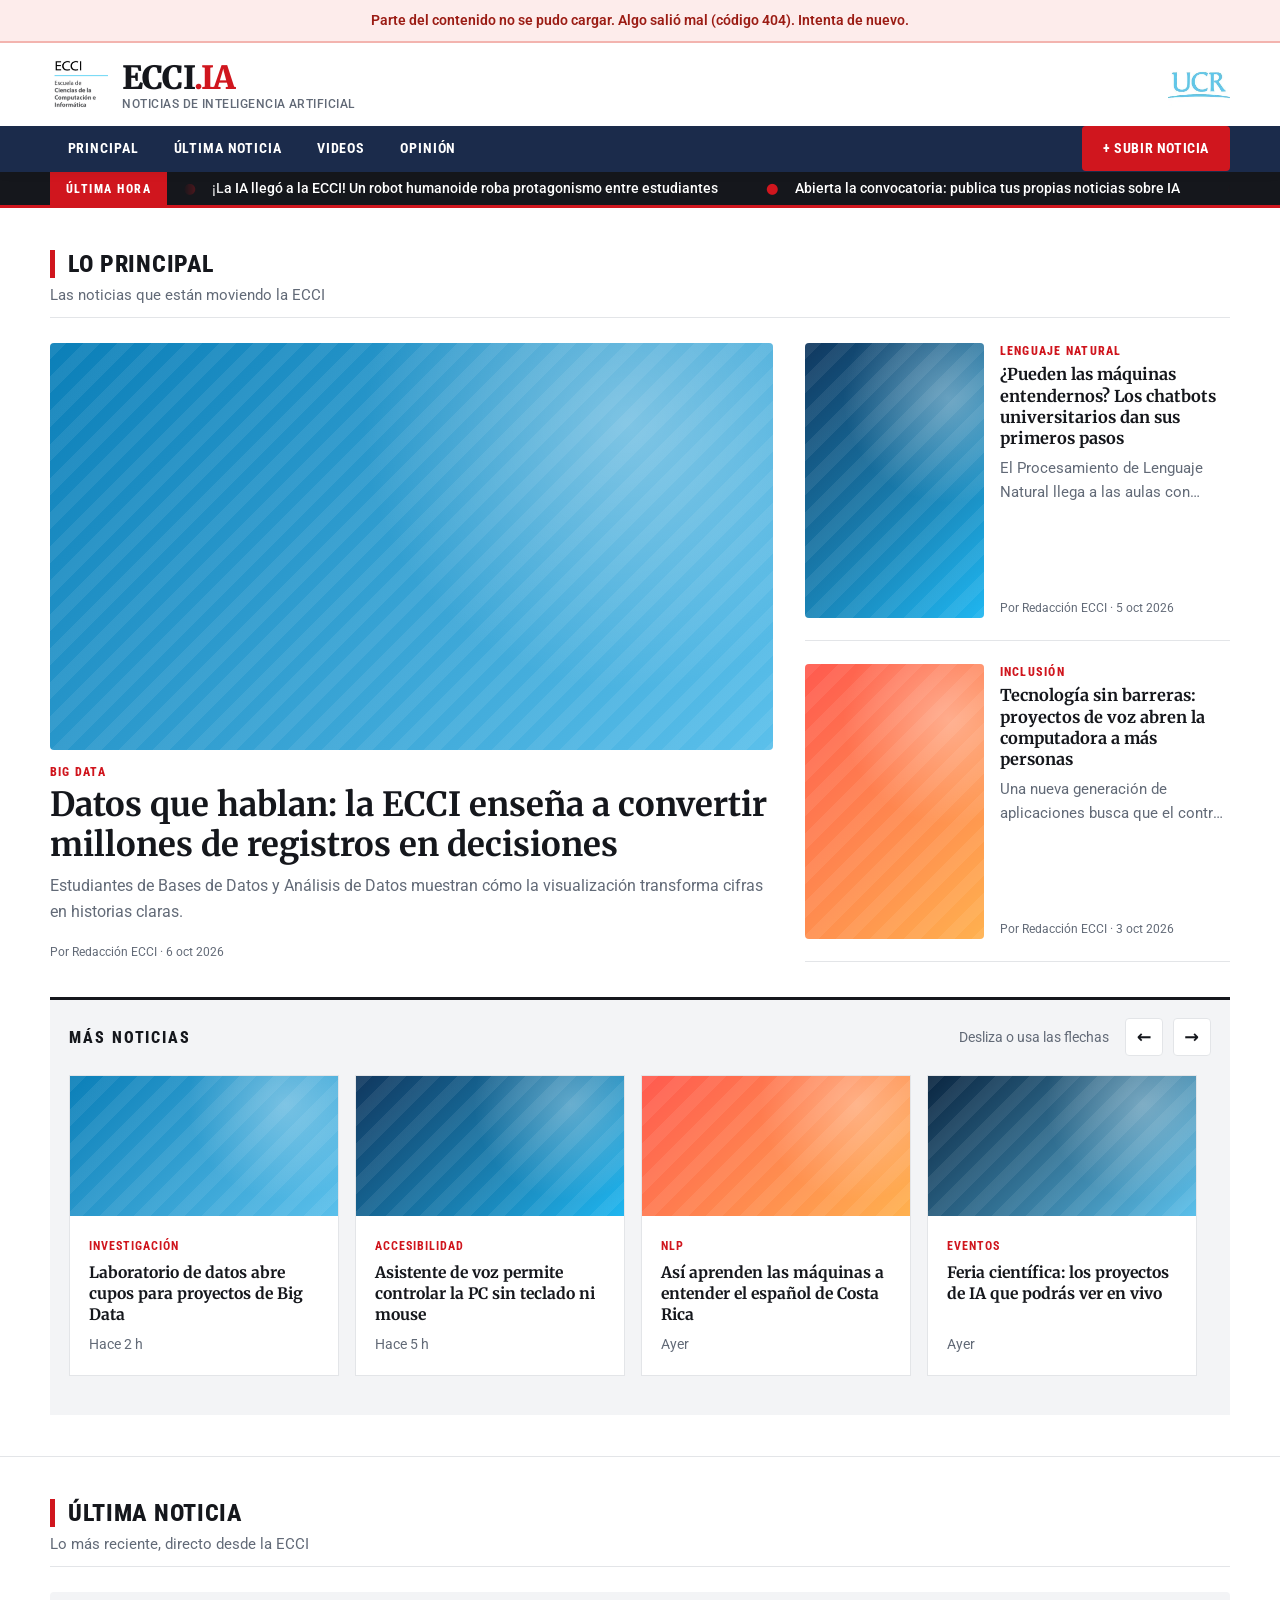
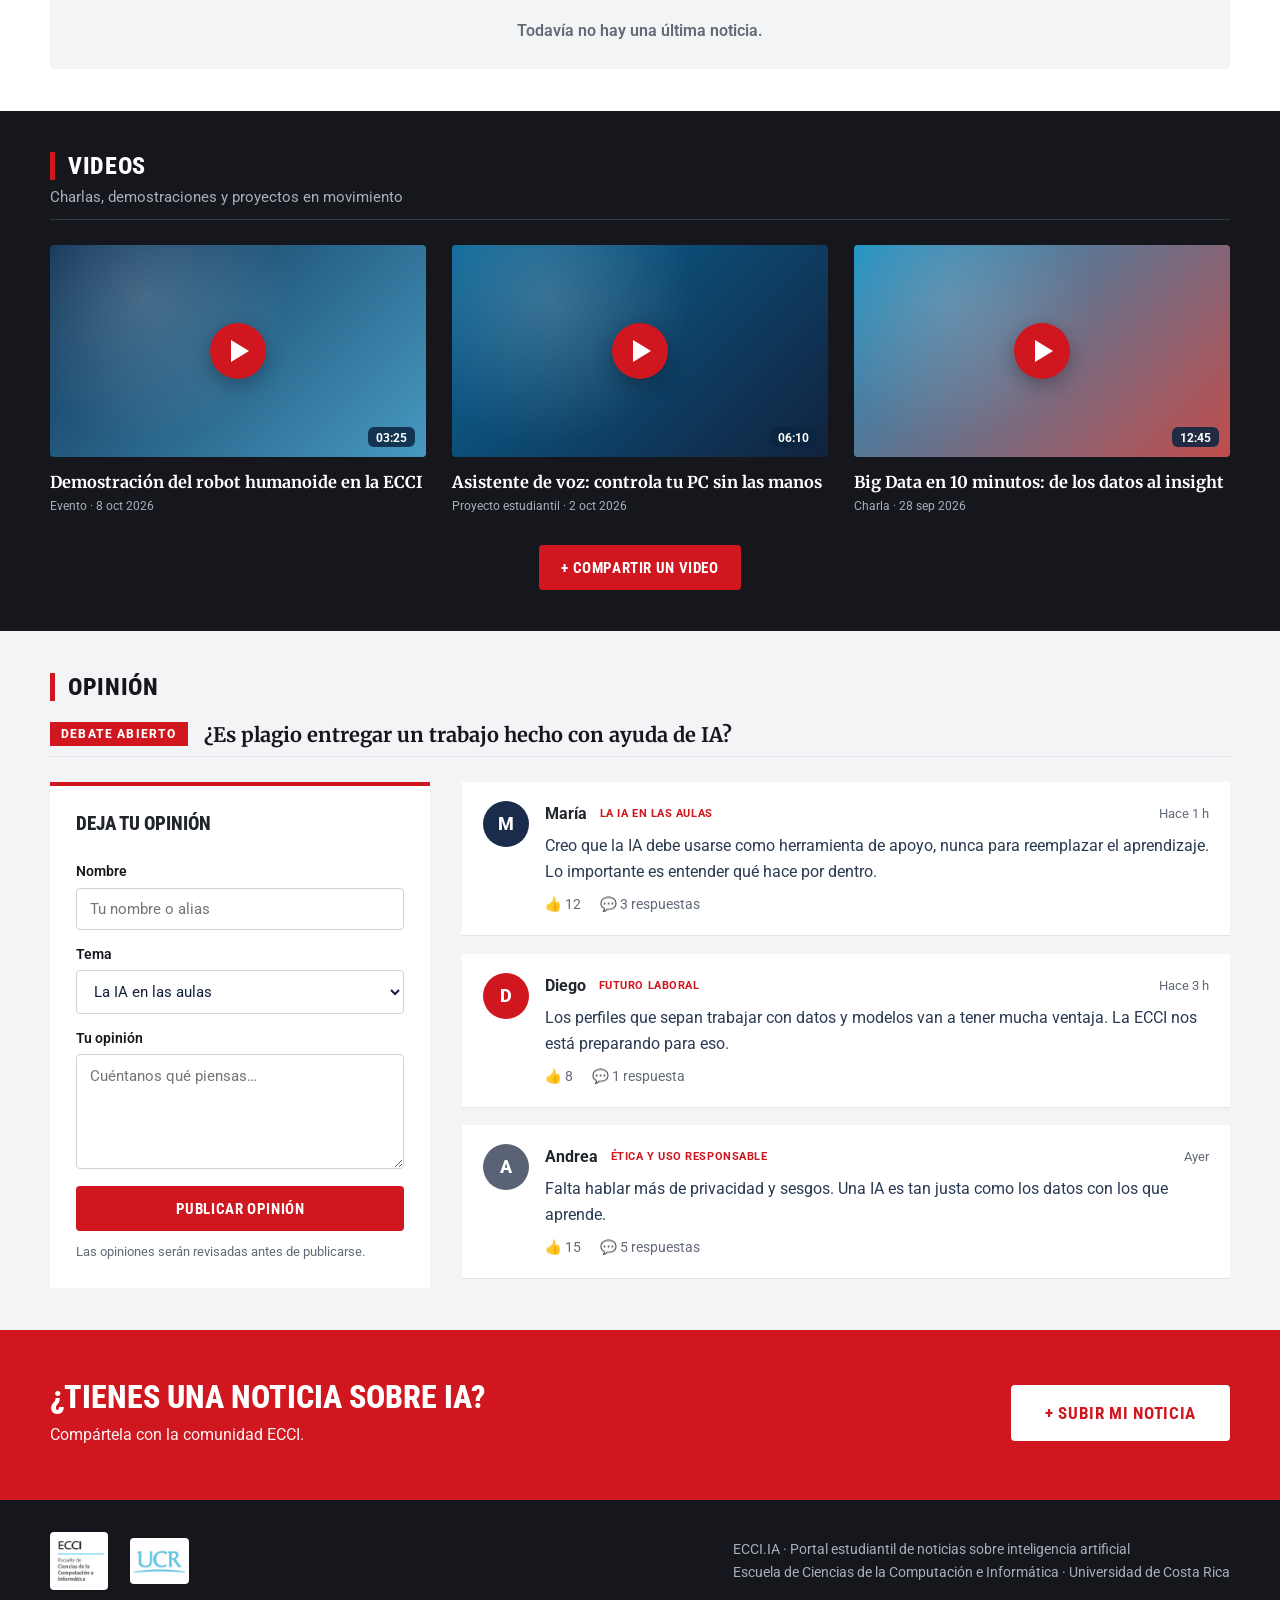
==== index.html @ 91861bcd "Primera versión del portal ECCI.IA" ====
<!DOCTYPE html>
<html lang="es">
<head>
  <meta charset="UTF-8">
  <meta name="viewport" content="width=device-width, initial-scale=1">
  <title>ECCI Noticias IA | Portal de inteligencia artificial de la ECCI</title>
  <meta name="description" content="Portal de noticias sobre inteligencia artificial de la Escuela de Ciencias de la Computación e Informática (ECCI), UCR.">
  <link rel="stylesheet" href="styles.css">
  <link rel="stylesheet" href="extra.css">
  <link rel="stylesheet" href="animaciones.css">
  <link rel="stylesheet" href="tema-diario.css">
</head>
<body>

  <header class="site-header">
    <div class="contenedor header-fila">
      <a class="marca" href="#inicio" aria-label="ECCI Noticias IA, inicio">
        <img src="imagenes/logo-ecci.jpg" alt="Logo ECCI, Escuela de Ciencias de la Computación e Informática" class="logo logo-ecci">
        <span class="marca-texto">
          <strong>ECCI<span>.IA</span></strong>
          <small>Noticias de inteligencia artificial</small>
        </span>
      </a>

      <nav class="nav" aria-label="Secciones">
        <a href="#principal">Principal</a>
        <a href="#ultima">Última noticia</a>
        <a href="#videos">Videos</a>
        <a href="#opinion">Opinión</a>
        <a href="#subir" class="btn btn-nav">+ Subir noticia</a>
      </nav>

      <img src="imagenes/logo-ucr.png" alt="Logo Universidad de Costa Rica" class="logo logo-ucr">
    </div>
  </header>

  <section class="headline" id="inicio" aria-label="Titulares destacados">
    <div class="contenedor headline-fila">
      
      <div class="cinta" aria-live="off">
        <div class="cinta-pista">
          <span>¡La IA llegó a la ECCI! Un robot humanoide roba protagonismo entre estudiantes</span>
          <span>Abierta la convocatoria: publica tus propias noticias sobre IA</span>
          <span>Nuevo ciclo de charlas sobre Big Data y Procesamiento de Lenguaje Natural</span>
          <span>Estudiantes de la ECCI presentan proyectos de voz y accesibilidad</span>
          <span aria-hidden="true">¡La IA llegó a la ECCI! Un robot humanoide roba protagonismo entre estudiantes</span>
          <span aria-hidden="true">Abierta la convocatoria: publica tus propias noticias sobre IA</span>
          <span aria-hidden="true">Nuevo ciclo de charlas sobre Big Data y Procesamiento de Lenguaje Natural</span>
          <span aria-hidden="true">Estudiantes de la ECCI presentan proyectos de voz y accesibilidad</span>
        </div>
      </div>
    </div>
  </section>

  <main>

    <!-- ========== PRINCIPAL ========== -->
    <section class="seccion" id="principal">
      <div class="contenedor">
        <div class="seccion-titulo">
          <h2>Lo principal</h2>
          <p>Las noticias que están moviendo la ECCI</p>
        </div>

        <!-- Franja con scroll horizontal: más noticias -->
        <div class="mas-noticias">
          <div class="mas-noticias-cabecera">
            <h3>Más noticias</h3>
            <div class="mas-noticias-controles">
              <span class="pista-scroll">Desliza o usa las flechas</span>
              <button type="button" class="flecha" data-dir="-1" aria-label="Noticias anteriores">←</button>
              <button type="button" class="flecha" data-dir="1" aria-label="Noticias siguientes">→</button>
            </div>
          </div>
          <div class="scroll-noticias" tabindex="0" aria-label="Más noticias, desplazamiento horizontal">
            <a class="mini" href="#principal">
              <span class="mini-img" aria-hidden="true"></span>
              <span class="mini-cat">Investigación</span>
              <strong>Laboratorio de datos abre cupos para proyectos de Big Data</strong>
              <small>Hace 2 h</small>
            </a>
            <a class="mini" href="#principal">
              <span class="mini-img" aria-hidden="true"></span>
              <span class="mini-cat">Accesibilidad</span>
              <strong>Asistente de voz permite controlar la PC sin teclado ni mouse</strong>
              <small>Hace 5 h</small>
            </a>
            <a class="mini" href="#principal">
              <span class="mini-img" aria-hidden="true"></span>
              <span class="mini-cat">NLP</span>
              <strong>Así aprenden las máquinas a entender el español de Costa Rica</strong>
              <small>Ayer</small>
            </a>
            <a class="mini" href="#principal">
              <span class="mini-img" aria-hidden="true"></span>
              <span class="mini-cat">Eventos</span>
              <strong>Feria científica: los proyectos de IA que podrás ver en vivo</strong>
              <small>Ayer</small>
            </a>
            <a class="mini" href="#principal">
              <span class="mini-img" aria-hidden="true"></span>
              <span class="mini-cat">Bases de datos</span>
              <strong>Del Excel a la nube: cómo ordenar la información de una institución</strong>
              <small>Hace 2 días</small>
            </a>
            <a class="mini" href="#principal">
              <span class="mini-img" aria-hidden="true"></span>
              <span class="mini-cat">Modelos locales</span>
              <strong>Montan un servidor de modelos de lenguaje propio en la escuela</strong>
              <small>Hace 3 días</small>
            </a>
            <a class="mini" href="#principal">
              <span class="mini-img" aria-hidden="true"></span>
              <span class="mini-cat">Comunidad</span>
              <strong>Convocatoria abierta para escribir en el portal ECCI.IA</strong>
              <small>Hace 4 días</small>
            </a>
          </div>
        </div>

        <!-- 3 noticias principales -->
        <div class="grid-3">
          <article class="tarjeta">
            <div class="tarjeta-img img-a" role="img" aria-label="Ilustración de la noticia"></div>
            <div class="tarjeta-cuerpo">
              <span class="etiqueta">Big Data</span>
              <h3><a href="#principal">Datos que hablan: la ECCI enseña a convertir millones de registros en decisiones</a></h3>
              <p>Estudiantes de Bases de Datos y Análisis de Datos muestran cómo la visualización transforma cifras en historias claras.</p>
              <div class="meta">Por Redacción ECCI · 6 oct 2026</div>
            </div>
          </article>

          <article class="tarjeta">
            <div class="tarjeta-img img-b" role="img" aria-label="Ilustración de la noticia"></div>
            <div class="tarjeta-cuerpo">
              <span class="etiqueta">Lenguaje natural</span>
              <h3><a href="#principal">¿Pueden las máquinas entendernos? Los chatbots universitarios dan sus primeros pasos</a></h3>
              <p>El Procesamiento de Lenguaje Natural llega a las aulas con prácticas reales y modelos que corren en equipos locales.</p>
              <div class="meta">Por Redacción ECCI · 5 oct 2026</div>
            </div>
          </article>

          <article class="tarjeta">
            <div class="tarjeta-img img-c" role="img" aria-label="Ilustración de la noticia"></div>
            <div class="tarjeta-cuerpo">
              <span class="etiqueta">Inclusión</span>
              <h3><a href="#principal">Tecnología sin barreras: proyectos de voz abren la computadora a más personas</a></h3>
              <p>Una nueva generación de aplicaciones busca que el control de un computador sea posible para personas con discapacidad motora.</p>
              <div class="meta">Por Redacción ECCI · 3 oct 2026</div>
            </div>
          </article>
        </div>
      </div>
    </section>

    <!-- ========== ÚLTIMA NOTICIA ========== -->
    <section class="seccion seccion-oscura" id="ultima">
      <div class="contenedor">
        <div class="seccion-titulo claro">
          <h2>Última noticia</h2>
          <p>Lo más reciente, directo desde la ECCI</p>
        </div>

        <article class="ultima">
          <figure class="ultima-foto">
            <img src="imagenes/robot-ia.jpg" alt="Estudiantes de la ECCI rodean a un robot humanoide en el vestíbulo de la escuela">
            <figcaption>Estudiantes de la ECCI interactúan con un robot humanoide durante la actividad.</figcaption>
          </figure>

          <div class="ultima-texto">
           
            <h3>¡La IA llegó a la ECCI! Un robot, cientos de curiosos y el futuro de la computación en la UCR</h3>
            <p class="bajada">
              La Escuela de Ciencias de la Computación e Informática abrió sus puertas a la inteligencia artificial
              y la comunidad estudiantil respondió: pasillos llenos, celulares en alto y una pregunta en el aire,
              ¿cómo será trabajar junto a las máquinas?
            </p>
            <p>
              La ECCI abrió sus puertas a la inteligencia artificial con una actividad en la que estudiantes y docentes
              se acercaron a conocer de cerca un robot humanoide y las tecnologías que lo hacen posible. La iniciativa
              busca acercar la IA a toda la comunidad universitaria y fomentar el debate sobre su uso responsable.
            </p>
            <div class="meta meta-clara">Por Redacción ECCI · 8 oct 2026</div>
            <a href="#ultima" class="btn btn-claro">Leer noticia completa</a>
          </div>
        </article>
      </div>
    </section>

    <!-- ========== VIDEOS ========== -->
    <section class="seccion" id="videos">
      <div class="contenedor">
        <div class="seccion-titulo">
          <h2>Videos</h2>
          <p>Charlas, demostraciones y proyectos en movimiento</p>
        </div>

        <div class="grid-videos">
          <!-- Para usar un video real, reemplaza el <a class="video-marco"> por:
               <iframe src="https://www.youtube.com/embed/ID_DEL_VIDEO" title="Título" allowfullscreen></iframe> -->
          <article class="video">
            <a class="video-marco v-a" href="#videos" aria-label="Reproducir video: Demostración del robot en la ECCI">
              <span class="play" aria-hidden="true"></span>
              <span class="duracion">03:25</span>
            </a>
            <h3>Demostración del robot humanoide en la ECCI</h3>
            <p class="meta">Evento · 8 oct 2026</p>
          </article>

          <article class="video">
            <a class="video-marco v-b" href="#videos" aria-label="Reproducir video: Asistente de voz para control de PC">
              <span class="play" aria-hidden="true"></span>
              <span class="duracion">06:10</span>
            </a>
            <h3>Asistente de voz: controla tu PC sin las manos</h3>
            <p class="meta">Proyecto estudiantil · 2 oct 2026</p>
          </article>

          <article class="video">
            <a class="video-marco v-c" href="#videos" aria-label="Reproducir video: Introducción a Big Data">
              <span class="play" aria-hidden="true"></span>
              <span class="duracion">12:45</span>
            </a>
            <h3>Big Data en 10 minutos: de los datos al insight</h3>
            <p class="meta">Charla · 28 sep 2026</p>
          </article>
        </div>
      </div>
    </section>

    <!-- ========== OPINIÓN (FORO) ========== -->
    <section class="seccion seccion-suave" id="opinion">
      <div class="contenedor">
        <div class="seccion-titulo">
          <h2>Opinión</h2>
          <p class="debate">
            <span class="debate-etiqueta">Debate abierto</span>
            <span class="debate-tema" id="tema-debate" aria-live="off">¿La IA es aliada o amenaza para la universidad?</span>
            
          </p>
        </div>

        <div class="foro">
          <!-- Formulario para opinar (se conectará a la base de datos) -->
          <form class="foro-form" action="#" method="post">
            <h3>Deja tu opinión</h3>
            <label for="op-nombre">Nombre</label>
            <input id="op-nombre" name="nombre" type="text" placeholder="Tu nombre o alias" required>

            <label for="op-tema">Tema</label>
            <select id="op-tema" name="tema">
              <option>La IA en las aulas</option>
              <option>Ética y uso responsable</option>
              <option>Futuro laboral</option>
              <option>Otro tema</option>
            </select>

            <label for="op-texto">Tu opinión</label>
            <textarea id="op-texto" name="opinion" rows="5" placeholder="Cuéntanos qué piensas…" required></textarea>

            <button type="submit" class="btn btn-primario">Publicar opinión</button>
            <small class="aviso">Las opiniones serán revisadas antes de publicarse.</small>
          </form>

          <!-- Hilo de comentarios -->
          <div class="hilo">
            <article class="comentario">
              <div class="avatar">M</div>
              <div class="comentario-cuerpo">
                <header><strong>María</strong> <span class="tema">La IA en las aulas</span> <time>Hace 1 h</time></header>
                <p>Creo que la IA debe usarse como herramienta de apoyo, nunca para reemplazar el aprendizaje. Lo importante es entender qué hace por dentro.</p>
                <div class="acciones"><span>👍 12</span><span>💬 3 respuestas</span></div>
              </div>
            </article>

            <article class="comentario">
              <div class="avatar av2">D</div>
              <div class="comentario-cuerpo">
                <header><strong>Diego</strong> <span class="tema">Futuro laboral</span> <time>Hace 3 h</time></header>
                <p>Los perfiles que sepan trabajar con datos y modelos van a tener mucha ventaja. La ECCI nos está preparando para eso.</p>
                <div class="acciones"><span>👍 8</span><span>💬 1 respuesta</span></div>
              </div>
            </article>

            <article class="comentario">
              <div class="avatar av3">A</div>
              <div class="comentario-cuerpo">
                <header><strong>Andrea</strong> <span class="tema">Ética y uso responsable</span> <time>Ayer</time></header>
                <p>Falta hablar más de privacidad y sesgos. Una IA es tan justa como los datos con los que aprende.</p>
                <div class="acciones"><span>👍 15</span><span>💬 5 respuestas</span></div>
              </div>
            </article>
          </div>
        </div>
      </div>
    </section>

    <!-- ========== LLAMADO A SUBIR NOTICIAS ========== -->
    <section class="cta">
      <div class="contenedor cta-fila">
        <div>
          <h2>¿Tienes una noticia sobre IA?</h2>
          <p>Compártela con la comunidad ECCI.</p>
        </div>
        <a href="#subir" class="btn btn-claro btn-grande">+ Subir mi noticia</a>
      </div>
    </section>

  </main>

  <!-- ========== PIE ========== -->
  <footer class="site-footer">
    <div class="contenedor footer-fila">
      <div class="footer-logos">
        <img src="imagenes/logo-ecci.jpg" alt="Logo ECCI" class="logo logo-ecci">
        <img src="imagenes/logo-ucr.png" alt="Logo UCR" class="logo logo-ucr">
      </div>
      <p>ECCI.IA · Portal estudiantil de noticias sobre inteligencia artificial<br>
        Escuela de Ciencias de la Computación e Informática · Universidad de Costa Rica</p>
    </div>
  </footer>

  <!-- ========== VENTANA: SUBIR NOTICIA (solo CSS, usa :target) ========== -->
  <div class="modal" id="subir" role="dialog" aria-modal="true" aria-labelledby="subir-titulo">
    <a href="#principal" class="modal-fondo" aria-label="Cerrar"></a>
    <div class="modal-caja">
      <a href="#principal" class="modal-cerrar" aria-label="Cerrar ventana">×</a>
      <h2 id="subir-titulo">Sube tu noticia</h2>
      <p class="modal-intro">Tu noticia quedará <strong>pendiente de aprobación</strong>. Un moderador la revisará antes de publicarla en el portal.</p>

      <!-- Cuando conectes la base de datos, cambia action="#" por la ruta de tu servidor -->
      <form action="#" method="post" enctype="multipart/form-data">
        <div class="campo-2">
          <div>
            <label for="n-autor">Nombre del autor</label>
            <input id="n-autor" name="autor" type="text" required>
          </div>
          <div>
            <label for="n-correo">Correo institucional</label>
            <input id="n-correo" name="correo" type="email" placeholder="nombre@ucr.ac.cr" required>
          </div>
        </div>

        <label for="n-titulo">Título de la noticia</label>
        <input id="n-titulo" name="titulo" type="text" maxlength="120" required>

        <label for="n-cat">Categoría</label>
        <select id="n-cat" name="categoria">
          <option>Inteligencia artificial</option>
          <option>Big Data</option>
          <option>Bases de datos</option>
          <option>Procesamiento de lenguaje natural</option>
          <option>Eventos</option>
          <option>Proyectos estudiantiles</option>
        </select>

        <label for="n-resumen">Resumen (máx. 200 caracteres)</label>
        <textarea id="n-resumen" name="resumen" rows="2" maxlength="200" required></textarea>

        <label for="n-contenido">Contenido</label>
        <textarea id="n-contenido" name="contenido" rows="6" required></textarea>

        <label for="n-img">Imagen (opcional)</label>
        <input id="n-img" name="imagen" type="file" accept="image/*">

        <label class="check">
          <input type="checkbox" name="acepta" required>
          Confirmo que la información es veraz y acepto que sea revisada antes de su publicación.
        </label>

        <div class="modal-botones">
          <a href="#principal" class="btn btn-fantasma">Cancelar</a>
          <button type="submit" class="btn btn-primario">Enviar para revisión</button>
        </div>
      </form>
    </div>
  </div>


  <!-- ========== JavaScript mínimo: flechas del scroll y tema de debate aleatorio ========== -->
  <script>
  (function () {
    "use strict";

    /* ---- 1) Flechas de "Más noticias" ---- */
    var pista = document.querySelector(".scroll-noticias");
    var flechas = document.querySelectorAll(".flecha");
    if (pista && flechas.length) {
      flechas.forEach(function (btn) {
        btn.addEventListener("click", function () {
          var dir = Number(btn.getAttribute("data-dir"));
          var paso = pista.clientWidth * 0.8;
          pista.scrollBy({ left: dir * paso, behavior: "smooth" });
        });
      });
    }

    /* ---- 2) Nota de debate que cambia sola (como las notas de Instagram) ---- */
    var temas = [
      "¿La IA es aliada o amenaza para la universidad?",
      "¿Deberían los estudiantes poder usar IA en los exámenes?",
      "¿Quién es responsable cuando una IA se equivoca?",
      "¿Puede una IA reemplazar a un profesor?",
      "¿Es plagio entregar un trabajo hecho con ayuda de IA?",
      "¿Deberían enseñarse herramientas de IA desde el primer año de la carrera?",
      "¿Qué trabajos de la computación cambiarán más por la IA?",
      "¿Podemos confiar en los datos con los que se entrenan las IA?",
      "¿Puede la IA hacer la educación más inclusiva para personas con discapacidad?",
      "¿Debería la universidad tener sus propios modelos de IA en lugar de depender de empresas?",
      "¿Cómo evitamos los sesgos en los sistemas de IA?",
      "¿Es seguro compartir datos personales con los chatbots?"
    ];

    var INTERVALO = 7000;      /* milisegundos que se muestra cada tema */
    var DURACION_FADE = 500;   /* debe coincidir con la transición del CSS */
    var CLAVE = "eccia_ultimo_tema";

    var elTema = document.getElementById("tema-debate");
    if (!elTema) { return; }
    var zona = elTema.closest(".debate") || elTema;
    var pausado = false;

    function leerUltimo() {
      try { return localStorage.getItem(CLAVE); } catch (e) { return null; }
    }
    function guardarUltimo(t) {
      try { localStorage.setItem(CLAVE, t); } catch (e) { /* sin almacenamiento: no pasa nada */ }
    }

    /* Elige un tema al azar que no sea el actual ni el último que se vio */
    function elegir() {
      var actual = elTema.textContent.trim();
      var ultimo = leerUltimo();
      var candidatos = temas.filter(function (t) { return t !== actual && t !== ultimo; });
      if (!candidatos.length) { candidatos = temas.slice(); }
      return candidatos[Math.floor(Math.random() * candidatos.length)];
    }

    function poner(t) {
      elTema.textContent = t;
      guardarUltimo(t);
    }

    /* Se desvanece, cambia el texto y vuelve a aparecer */
    function rotar() {
      if (pausado || document.hidden) { return; }
      elTema.classList.add("saliendo");
      setTimeout(function () {
        poner(elegir());
        elTema.classList.remove("saliendo");
      }, DURACION_FADE);
    }

    poner(elegir());                                   /* tema inicial al cargar */
    setInterval(rotar, INTERVALO);

    /* Pausa mientras el usuario lee o tiene el mouse encima */
    zona.addEventListener("mouseenter", function () { pausado = true; });
    zona.addEventListener("mouseleave", function () { pausado = false; });
  })();
  </script>
  <script src="app.js" defer></script>
  <script src="animaciones.js" defer></script>
</body>
</html>
---- styles.css ----
/* =========================================================
   ECCI.IA · Portal de noticias de inteligencia artificial
   Paleta tomada de los logos ECCI / UCR
   ========================================================= */

:root {
  --azul-ucr: #5bc0eb;
  --azul-ecci: #1fb6f0;
  --azul-fuerte: #0b7fb8;
  --marino: #0a2540;
  --marino-2: #10375e;
  --tinta: #14213d;
  --gris: #5d6b7e;
  --gris-claro: #e6edf4;
  --fondo: #f5f9fc;
  --blanco: #ffffff;
  --acento: #62C7E9;

  --radio: 14px;
  --sombra: 0 6px 24px rgba(10, 37, 64, .10);
  --sombra-fuerte: 0 14px 40px rgba(10, 37, 64, .18);

  --fuente: "Segoe UI", system-ui, -apple-system, "Helvetica Neue", Arial, sans-serif;
  --fuente-titulo: Georgia, "Times New Roman", serif;
}

*, *::before, *::after { box-sizing: border-box; }

html { scroll-behavior: smooth; scroll-padding-top: 200px; }

body {
  margin: 0;
  font-family: var(--fuente);
  color: var(--tinta);
  background: var(--fondo);
  line-height: 1.6;
}

img { max-width: 100%; display: block; }
a { color: inherit; text-decoration: none; }
h1, h2, h3 { line-height: 3.2; margin: 0; }
p { margin: 0 0 1em; }

.contenedor {
  width: min(1180px, 100% - 2.5rem);
  margin-inline: auto;
}

/* ---------- Botones ---------- */
.btn {
  display: inline-flex;
  align-items: center;
  justify-content: center;
  gap: .4rem;
  padding: .7rem 1.3rem;
  border-radius: 999px;
  font: 700 .95rem var(--fuente);
  border: 2px solid transparent;
  cursor: pointer;
  transition: transform .15s ease, box-shadow .15s ease, background .15s ease;
}
.btn:hover { transform: translateY(-2px); box-shadow: var(--sombra); }
.btn:focus-visible { outline: 3px solid var(--azul-ecci); outline-offset: 3px; }

.btn-primario { background: var(--azul-fuerte); color: #fff; }
.btn-primario:hover { background: var(--marino-2); }
.btn-claro { background: #fff; color: var(--marino); }
.btn-fantasma { background: transparent; color: var(--gris); border-color: var(--gris-claro); }
.btn-nav { background: var(--acento); color: #fff; padding: .55rem 1.1rem; }
.btn-nav:hover { background: #0b7fb8; }
.btn-grande { padding: 1rem 2rem; font-size: 1.05rem; }

/* ---------- Encabezado ---------- */
.site-header {
  position: sticky;
  top: 0;
  z-index: 50;
  background: var(--blanco);
  border-bottom: 3px solid var(--azul-ucr);
  box-shadow: 0 2px 14px rgba(10, 37, 64, .08);
}
.header-fila {
  display: flex;
  align-items: center;
  justify-content: space-between;
  gap: 1.5rem;
  padding-block: .6rem;
}
.marca { display: flex; align-items: center; gap: .9rem; }
.logo-ecci { height: 58px; width: 58px; object-fit: contain; }
.logo-ucr { height: 46px; width: auto; object-fit: contain; }
.marca-texto { display: flex; flex-direction: column; line-height: 1.1; }
.marca-texto strong {
  font: 800 1.55rem var(--fuente);
  letter-spacing: -.02em;
  color: var(--marino);
}
.marca-texto strong span { color: var(--azul-ecci); }
.marca-texto small { color: var(--gris); font-size: .72rem; letter-spacing: .04em; text-transform: uppercase; }

.nav { display: flex; align-items: center; gap: .3rem; flex-wrap: wrap; justify-content: center; }
.nav a:not(.btn) {
  padding: .5rem .85rem;
  border-radius: 8px;
  font-weight: 600;
  font-size: .95rem;
  color: var(--marino);
  transition: background .15s, color .15s;
}
.nav a:not(.btn):hover { background: var(--gris-claro); color: var(--azul-fuerte); }

/* ---------- Headline (cinta) ---------- */
.headline { background: var(--marino); color: #fff; overflow: hidden; }
.headline-fila { display: flex; align-items: center; gap: 1rem; }
.headline-etiqueta {
  flex: none;
  display: inline-flex;
  align-items: center;
  gap: .5rem;
  background: var(--acento);
  color: #fff;
  padding: .7rem 1rem;
  font: 800 .8rem var(--fuente);
  letter-spacing: .12em;
}
.punto {
  width: 8px; height: 8px; border-radius: 50%;
  background: #fff;
  animation: parpadeo 1.2s infinite;
}
.cinta { flex: 1; overflow: hidden; mask-image: linear-gradient(90deg, transparent, #000 4%, #000 96%, transparent); }
.cinta-pista {
  display: flex;
  width: max-content;
  gap: 3rem;
  animation: desfile 60s linear infinite;
}
.cinta:hover .cinta-pista { animation-play-state: paused; }
.cinta-pista span { white-space: nowrap; font-weight: 600; font-size: .95rem; }
.cinta-pista span::before { content: "◆"; color: var(--azul-ucr); margin-right: 1rem; }

@keyframes desfile { to { transform: translateX(-50%); } }
@keyframes parpadeo { 50% { opacity: .25; } }

/* ---------- Secciones ---------- */
.seccion { padding-block: 4rem; }
.seccion-oscura { background: linear-gradient(135deg, var(--marino) 0%, var(--marino-2) 100%); color: #fff; }
.seccion-suave { background: var(--gris-claro); }

.seccion-titulo { margin-bottom: 2rem; }
.seccion-titulo h2 {
  font: 800 clamp(1.8rem, 3.5vw, 2.5rem) var(--fuente-titulo);
  color: var(--marino);
  display: inline-block;
  padding-bottom: .35rem;
  border-bottom: 5px solid var(--azul-ecci);
}
.seccion-titulo p { color: var(--gris); margin: .7rem 0 0; }
.seccion-titulo.claro h2 { color: #fff; }
.seccion-titulo.claro p { color: #b9cee3; }

/* ---------- Más noticias (scroll horizontal, versión grande) ---------- */
.mas-noticias {
  background: var(--blanco);
  border-radius: var(--radio);
  box-shadow: var(--sombra);
  padding: 1.6rem 1.6rem 1.8rem;
  margin-bottom: 2.4rem;
}
.mas-noticias-cabecera {
  display: flex;
  align-items: center;
  justify-content: space-between;
  flex-wrap: wrap;
  gap: .8rem 1rem;
  margin-bottom: 1.2rem;
}
.mas-noticias-cabecera h3 {
  font: 800 1.15rem var(--fuente);
  letter-spacing: .12em;
  text-transform: uppercase;
  color: var(--azul-fuerte);
}
.mas-noticias-controles { display: flex; align-items: center; gap: .6rem; }
.pista-scroll { color: var(--gris); font-size: .88rem; margin-right: .4rem; }

.flecha {
  width: 46px; height: 46px;
  display: grid; place-items: center;
  border-radius: 50%;
  border: 2px solid var(--azul-ecci);
  background: var(--blanco);
  color: var(--azul-fuerte);
  font: 800 1.35rem var(--fuente);
  cursor: pointer;
  transition: background .15s, color .15s, transform .15s;
}
.flecha:hover { background: var(--azul-ecci); color: #fff; transform: scale(1.06); }
.flecha:focus-visible { outline: 3px solid var(--azul-ecci); outline-offset: 3px; }

.scroll-noticias {
  display: flex;
  gap: 1.3rem;
  overflow-x: auto;
  padding-bottom: 1.2rem;
  scroll-snap-type: x mandatory;
  scroll-behavior: smooth;
}
/* Safari y navegadores antiguos */
.scroll-noticias::-webkit-scrollbar { height: 14px; }
.scroll-noticias::-webkit-scrollbar-track { background: var(--gris-claro); border-radius: 200px; }
.scroll-noticias::-webkit-scrollbar-thumb { background: var(--azul-ecci); border-radius: 40px; }
.scroll-noticias:focus-visible { outline: 3px solid var(--azul-ecci); outline-offset: 4px; }

.mini {
  flex: 0 0 360px;
  scroll-snap-align: start;
  display: flex;
  flex-direction: column;
  gap: .55rem;
  background: var(--fondo);
  border-radius: 14px;
  overflow: hidden;
  transition: transform .2s, box-shadow .2s, background .2s;
}
.mini:hover { transform: translateY(-4px); box-shadow: var(--sombra); background: #fff; }

.mini-img { display: block; height: 150px; position: relative; background: linear-gradient(135deg, #0b7fb8, #5bc0eb); }
.mini-img::after {
  content: "";
  position: absolute; inset: 0;
  background:
    radial-gradient(circle at 80% 20%, rgba(255,255,255,.3) 0, transparent 40%),
    repeating-linear-gradient(135deg, rgba(255,255,255,.07) 0 12px, transparent 12px 24px);
}
.mini:nth-child(7n+2) .mini-img { background: linear-gradient(135deg, #10375e, #1fb6f0); }
.mini:nth-child(7n+3) .mini-img { background: linear-gradient(135deg, #ff5a4f, #ffb14f); }
.mini:nth-child(7n+4) .mini-img { background: linear-gradient(135deg, #0a2540, #5bc0eb); }
.mini:nth-child(7n+5) .mini-img { background: linear-gradient(135deg, #1fb6f0, #7b61ff); }
.mini:nth-child(7n+6) .mini-img { background: linear-gradient(135deg, #14213d, #ff5a4f); }
.mini:nth-child(7n+7) .mini-img { background: linear-gradient(135deg, #0b7fb8, #34d1a0); }

.mini-cat, .mini strong, .mini small { padding-inline: 1.2rem; }
.mini-cat { padding-top: .9rem; font: 700 .76rem var(--fuente); letter-spacing: .08em; text-transform: uppercase; color: var(--azul-fuerte); }
.mini strong { font-size: 1.15rem; line-height: 1.3; color: var(--marino); }
.mini small { color: var(--gris); margin-top: auto; padding-bottom: 1.2rem; font-size: .85rem; }

/* ---------- Tarjetas (3 noticias) ---------- */
.grid-3 { display: grid; grid-template-columns: repeat(3, 1fr); gap: 1.6rem; }

.tarjeta {
  background: var(--blanco);
  border-radius: var(--radio);
  overflow: hidden;
  box-shadow: var(--sombra);
  display: flex;
  flex-direction: column;
  transition: transform .2s, box-shadow .2s;
}
.tarjeta:hover { transform: translateY(-6px); box-shadow: var(--sombra-fuerte); }

.tarjeta-img { height: 190px; position: relative; }
.tarjeta-img::after {
  content: "";
  position: absolute; inset: 0;
  background:
    radial-gradient(circle at 80% 20%, rgba(255,255,255,.35) 0, transparent 40%),
    repeating-linear-gradient(135deg, rgba(255,255,255,.07) 0 12px, transparent 12px 24px);
}
.img-a { background: linear-gradient(135deg, #0b7fb8, #5bc0eb); }
.img-b { background: linear-gradient(135deg, #10375e, #1fb6f0); }
.img-c { background: linear-gradient(135deg, #ff5a4f, #ffb14f); }

.tarjeta-cuerpo { padding: 1.3rem 1.3rem 1.4rem; display: flex; flex-direction: column; flex: 1; }
.etiqueta {
  align-self: flex-start;
  background: #e1f4fc;
  color: var(--azul-fuerte);
  font: 700 .72rem var(--fuente);
  letter-spacing: .08em;
  text-transform: uppercase;
  padding: .3rem .65rem;
  border-radius: 6px;
  margin-bottom: .8rem;
}
.tarjeta h3 { font: 700 1.2rem var(--fuente-titulo); margin-bottom: .7rem; }
.tarjeta h3 a:hover { color: var(--azul-fuerte); }
.tarjeta p { color: var(--gris); font-size: .95rem; }
.meta { color: var(--gris); font-size: .82rem; margin-top: auto; }

.nota-dev { margin-top: 1.2rem; color: var(--gris); font-size: .82rem; font-style: italic; }

/* ---------- Última noticia ---------- */
.ultima {
  display: grid;
  grid-template-columns: 1.05fr 1fr;
  gap: 2.5rem;
  align-items: center;
}
.ultima-foto { margin: 0; position: relative; }
.ultima-foto img {
  width: 100%;
  aspect-ratio: 1 / 1;
  object-fit: cover;
  border-radius: var(--radio);
  box-shadow: var(--sombra-fuerte);
  border: 4px solid rgba(255,255,255,.12);
}
.ultima-foto figcaption { margin-top: .7rem; color: #b9cee3; font-size: .85rem; }

.ultima-texto h3 {
  font: 800 clamp(1.6rem, 3vw, 2.3rem) var(--fuente-titulo);
  margin-bottom: 1rem;
}
.etiqueta-clara { background: var(--acento); color: #fff; }
.bajada { font-size: 1.1rem; color: #e3effa; font-weight: 600; }
.ultima-texto p { color: #c7d9ea; }
.meta-clara { color: #9fb7cf; margin-bottom: 1.4rem; }

/* ---------- Videos ---------- */
.grid-videos { display: grid; grid-template-columns: repeat(3, 1fr); gap: 1.6rem; }
.video h3 { font: 700 1.05rem var(--fuente); margin: .9rem 0 .2rem; }
.video .meta { margin: 0; }

.video-marco {
  position: relative;
  display: block;
  aspect-ratio: 16 / 9;
  border-radius: var(--radio);
  overflow: hidden;
  box-shadow: var(--sombra);
}
.video-marco::before {
  content: "";
  position: absolute; inset: 0;
  background: radial-gradient(circle at 25% 25%, rgba(255,255,255,.25), transparent 45%);
}
.video-marco::after {
  content: "";
  position: absolute; inset: 0;
  background: rgba(10, 37, 64, .25);
  transition: background .2s;
}
.video-marco:hover::after { background: rgba(10, 37, 64, .05); }
.v-a { background: linear-gradient(135deg, #10375e, #5bc0eb); }
.v-b { background: linear-gradient(135deg, #0b7fb8, #14213d); }
.v-c { background: linear-gradient(135deg, #1fb6f0, #ff5a4f); }

.video iframe { width: 100%; aspect-ratio: 16 / 9; border: 0; border-radius: var(--radio); }

.play {
  position: absolute; z-index: 2;
  top: 50%; left: 50%;
  width: 64px; height: 64px;
  transform: translate(-50%, -50%);
  background: rgba(255,255,255,.95);
  border-radius: 50%;
  box-shadow: 0 6px 20px rgba(0,0,0,.3);
  transition: transform .2s;
}
.play::after {
  content: "";
  position: absolute;
  top: 50%; left: 54%;
  transform: translate(-50%, -50%);
  border-style: solid;
  border-width: 11px 0 11px 18px;
  border-color: transparent transparent transparent var(--acento);
}
.video-marco:hover .play { transform: translate(-50%, -50%) scale(1.12); }
.duracion {
  position: absolute; z-index: 2;
  right: .7rem; bottom: .6rem;
  background: rgba(10, 37, 64, .85);
  color: #fff;
  font: 700 .78rem var(--fuente);
  padding: .15rem .5rem;
  border-radius: 6px;
}

/* ---------- Opinión / foro ---------- */
.foro { display: grid; grid-template-columns: 380px 1fr; gap: 2rem; align-items: start; }

.foro-form, .modal-caja form { display: flex; flex-direction: column; }
.foro-form {
  background: var(--blanco);
  padding: 1.6rem;
  border-radius: var(--radio);
  box-shadow: var(--sombra);
  position: sticky;
  top: 100px;
}
.foro-form h3 { font: 800 1.3rem var(--fuente-titulo); margin-bottom: .8rem; }

label { font-weight: 600; font-size: .88rem; margin: .8rem 0 .3rem; color: var(--marino); }
input[type="text"], input[type="email"], input[type="file"], select, textarea {
  width: 100%;
  font: 400 .95rem var(--fuente);
  color: var(--tinta);
  padding: .7rem .85rem;
  background: var(--fondo);
  border: 2px solid var(--gris-claro);
  border-radius: 10px;
  transition: border-color .15s, background .15s;
}
input:focus, select:focus, textarea:focus {
  outline: none;
  border-color: var(--azul-ecci);
  background: #fff;
}
textarea { resize: vertical; }
.foro-form .btn { margin-top: 1.1rem; }
.aviso { color: var(--gris); margin-top: .7rem; font-size: .8rem; }

.hilo { display: flex; flex-direction: column; gap: 1.1rem; }
.comentario {
  display: flex;
  gap: 1rem;
  background: var(--blanco);
  border-radius: var(--radio);
  padding: 1.2rem 1.3rem;
  box-shadow: var(--sombra);
}
.avatar {
  flex: none;
  width: 46px; height: 46px;
  border-radius: 50%;
  display: grid; place-items: center;
  background: var(--azul-fuerte);
  color: #fff;
  font: 800 1.1rem var(--fuente);
}
.av2 { background: var(--acento); }
.av3 { background: var(--marino-2); }
.comentario-cuerpo { flex: 1; }
.comentario header { display: flex; flex-wrap: wrap; gap: .3rem .8rem; align-items: center; margin-bottom: .4rem; }
.comentario .tema {
  background: #e1f4fc; color: var(--azul-fuerte);
  font: 700 .7rem var(--fuente); letter-spacing: .05em; text-transform: uppercase;
  padding: .15rem .55rem; border-radius: 6px;
}
.comentario time { color: var(--gris); font-size: .8rem; margin-left: auto; }
.comentario p { margin-bottom: .6rem; color: #2a3a52; }
.acciones { display: flex; gap: 1.2rem; color: var(--gris); font-size: .85rem; }

/* ---------- Nota de debate (cambia sola, estilo "notas") ---------- */
.seccion-titulo p.debate {
  display: flex;
  flex-wrap: wrap;
  align-items: center;
  gap: .7rem 1rem;
  margin: 1.2rem 0 0;
}
.debate-etiqueta {
  background: var(--acento);
  color: #fff;
  font: 800 .72rem var(--fuente);
  letter-spacing: .1em;
  text-transform: uppercase;
  padding: .3rem .7rem;
  border-radius: 6px;
}
.debate-tema {
  display: inline-block;
  max-width: 100%;
  color: var(--marino);
  font: 700 clamp(1rem, 2vw, 1.25rem) var(--fuente-titulo);
  opacity: 1;
  transform: translateY(0);
  transition: opacity .5s ease, transform .5s ease;
}

.debate-tema.saliendo { opacity: 0; transform: translateY(8px); }

/* ---------- Llamado a la acción ---------- */
.cta { background: linear-gradient(100deg, var(--azul-fuerte), var(--azul-ecci)); color: #fff; padding-block: 3rem; }
.cta-fila { display: flex; align-items: center; justify-content: space-between; gap: 2rem; flex-wrap: wrap; }
.cta h2 { font: 800 clamp(1.5rem, 3vw, 2.1rem) var(--fuente-titulo); margin-bottom: .4rem; }
.cta p { margin: 0; opacity: .95; }

/* ---------- Pie ---------- */
.site-footer { background: var(--blanco); border-top: 4px solid var(--azul-ucr); padding-block: 2rem; }
.footer-fila { display: flex; align-items: center; gap: 2rem; flex-wrap: wrap; justify-content: space-between; }
.footer-logos { display: flex; align-items: center; gap: 1.4rem; }
.site-footer p { margin: 0; color: var(--gris); font-size: .88rem; }

/* ---------- Modal "Subir noticia" (solo CSS con :target) ---------- */
.modal {
  position: fixed;
  inset: 0;
  z-index: 100;
  display: none;
  align-items: center;
  justify-content: center;
  padding: 1rem;
}
.modal:target { display: flex; animation: aparecer .2s ease; }
.modal-fondo { position: absolute; inset: 0; background: rgba(10, 37, 64, .65); backdrop-filter: blur(4px); }
.modal-caja {
  position: relative;
  width: min(680px, 100%);
  max-height: 92vh;
  overflow-y: auto;
  background: var(--blanco);
  border-radius: 18px;
  padding: 2rem;
  box-shadow: var(--sombra-fuerte);
}
.modal-caja h2 { font: 800 1.7rem var(--fuente-titulo); color: var(--marino); }
.modal-intro { color: var(--gris); font-size: .92rem; margin: .5rem 0 .5rem; }
.modal-cerrar {
  position: absolute; top: .9rem; right: 1.1rem;
  font-size: 2rem; line-height: 1; color: var(--gris);
  width: 40px; height: 40px; display: grid; place-items: center;
  border-radius: 50%;
}
.modal-cerrar:hover { background: var(--gris-claro); color: var(--marino); }
.campo-2 { display: grid; grid-template-columns: 1fr 1fr; gap: 1rem; }
.check { display: flex; gap: .6rem; align-items: flex-start; font-weight: 400; font-size: .85rem; color: var(--gris); margin-top: 1.1rem; }
.check input { margin-top: .25rem; accent-color: var(--azul-fuerte); }
.modal-botones { display: flex; justify-content: flex-end; gap: .8rem; margin-top: 1.4rem; flex-wrap: wrap; }

@keyframes aparecer { from { opacity: 0; } }

/* ---------- Responsive ---------- */
@media (max-width: 980px) {
  .grid-3, .grid-videos { grid-template-columns: repeat(2, 1fr); }
  .ultima, .foro { grid-template-columns: 1fr; }
  .foro-form { position: static; }
  .header-fila { flex-wrap: wrap; }
  .logo-ucr { display: none; }
}

@media (max-width: 640px) {
  .grid-3, .grid-videos, .campo-2 { grid-template-columns: 1fr; }
  .seccion { padding-block: 2.8rem; }
  .marca-texto small { display: none; }
  .nav { width: 100%; justify-content: flex-start; }
  .headline-etiqueta { padding: .7rem .7rem; font-size: .7rem; }
  .mini { flex-basis: 290px; }
  .modal-caja { padding: 1.4rem; }
  .cta-fila { flex-direction: column; align-items: flex-start; }
}

@media (prefers-reduced-motion: reduce) {
  html { scroll-behavior: auto; }
  .cinta-pista, .punto { animation: none; }
  .scroll-noticias { scroll-behavior: auto; }
  .debate-tema { transition: none; }
  .btn, .tarjeta, .mini { transition: none; }
}
---- extra.css ----
[hidden] { display: none !important; }


.trampa {
  position: absolute !important;
  left: -9999px !important;
  width: 1px !important;
  height: 1px !important;
  opacity: 0 !important;
  pointer-events: none !important;
}


.mensaje {
  margin: 1rem 0 0;
  padding: .8rem 1rem;
  border-radius: 10px;
  font-size: .92rem;
  font-weight: 600;
  line-height: 1.4;
}
.mensaje:empty { display: none; }
.mensaje.ok { background: #e3f7ec; color: #11633a; border: 1px solid #a8e0c1; }
.mensaje.error { background: #fdeceb; color: #9b1c14; border: 1px solid #f3b4af; }


.aviso-pagina {
  position: sticky;
  top: 0;
  z-index: 60;
  background: #fff4d6;
  color: #6b4b00;
  border-bottom: 2px solid #f0c75e;
  text-align: center;
  padding: .55rem 1rem;
  font-size: .9rem;
  font-weight: 600;
}
.aviso-pagina.error { background: #fdeceb; color: #9b1c14; border-color: #f3b4af; }


.vacio {
  margin: 0;
  padding: 1.6rem 1rem;
  text-align: center;
  color: var(--gris);
  background: var(--fondo);
  border-radius: var(--radio);
  font-weight: 600;
}
.grid-3 .vacio { grid-column: 1 / -1; }
.scroll-noticias .vacio { flex: 1; }
.vacio-claro { background: rgba(255, 255, 255, .08); color: #c7d9ea; }

.con-foto::after { display: none; }

body:has(.modal:target) { overflow: hidden; }

.lector { width: min(760px, 100%); }
.lector h2 { margin: .4rem 0 .5rem; padding-right: 2.2rem; }
.lector .meta { margin: 0 0 1rem; }
.lector img {
  width: 100%;
  max-height: 380px;
  object-fit: cover;
  border-radius: 12px;
  margin: 0 0 1.2rem;
}
.lector-texto p { white-space: pre-line; color: #2a3a52; font-size: 1.02rem; line-height: 1.7; }


.grid-videos .vacio { grid-column: 1 / -1; }
button.video-marco {
  width: 100%;
  padding: 0;
  border: 0;
  cursor: pointer;
  font: inherit;
  background: var(--marino) center / cover no-repeat;
}
button.video-marco:focus-visible { outline: 3px solid var(--azul-ecci); outline-offset: 3px; }
.con-miniatura::before { display: none; }
.video-desc { margin: .2rem 0 .3rem; color: #2a3a52; font-size: .92rem; line-height: 1.5; overflow-wrap: anywhere; }
.videos-pie { display: flex; justify-content: center; margin-top: 1.8rem; }


.admin-main { padding-block: 2rem 4rem; }
.admin-login {
  max-width: 440px;
  margin: 3rem auto;
  background: var(--blanco);
  padding: 2rem;
  border-radius: var(--radio);
  box-shadow: var(--sombra);
}
.admin-login h1 { font: 800 1.7rem var(--fuente-titulo); color: var(--marino); margin-bottom: .5rem; }
.admin-login p { color: var(--gris); font-size: .92rem; }
.admin-login form { display: flex; flex-direction: column; }
.admin-login .btn { margin-top: 1.2rem; }

.admin-cabecera { display: flex; align-items: center; justify-content: space-between; flex-wrap: wrap; gap: 1rem; margin-bottom: 1.4rem; }
.admin-cabecera h1 { font: 800 clamp(1.5rem, 3vw, 2rem) var(--fuente-titulo); color: var(--marino); }

.admin-resumen { display: grid; grid-template-columns: repeat(auto-fit, minmax(190px, 1fr)); gap: 1rem; margin-bottom: 1.6rem; }
.contador {
  background: var(--blanco);
  border-radius: var(--radio);
  box-shadow: var(--sombra);
  padding: 1rem 1.2rem;
  border-left: 5px solid var(--azul-ecci);
}
.contador strong { display: block; font-size: 1.9rem; line-height: 1.1; color: var(--marino); }
.contador span { color: var(--gris); font-size: .85rem; font-weight: 600; }
.contador.alerta { border-left-color: var(--acento); }

.admin-tabs { display: flex; gap: .5rem; margin-bottom: 1rem; flex-wrap: wrap; }
.admin-tabs button {
  font: 700 .95rem var(--fuente);
  padding: .6rem 1.2rem;
  border-radius: 999px;
  border: 2px solid var(--azul-ecci);
  background: var(--blanco);
  color: var(--azul-fuerte);
  cursor: pointer;
}
.admin-tabs button.activa { background: var(--azul-fuerte); border-color: var(--azul-fuerte); color: #fff; }

.admin-filtros { display: flex; align-items: center; gap: .8rem; flex-wrap: wrap; margin-bottom: 1.2rem; }
.admin-filtros label { margin: 0; }
.admin-filtros select { width: auto; min-width: 170px; }

.admin-lista { display: flex; flex-direction: column; gap: 1rem; }
.admin-item {
  background: var(--blanco);
  border-radius: var(--radio);
  box-shadow: var(--sombra);
  padding: 1.2rem 1.3rem;
  display: grid;
  gap: .6rem;
}
.admin-item h3 { font: 700 1.15rem var(--fuente-titulo); color: var(--marino); }
.admin-item p { margin: 0; color: #2a3a52; white-space: pre-line; overflow-wrap: anywhere; }
.admin-item .meta { margin: 0; }
.admin-item details summary { cursor: pointer; font-weight: 700; color: var(--azul-fuerte); }
.admin-item details div { margin-top: .6rem; }
.admin-item details p { margin-bottom: .8rem; }
.admin-item img { max-width: 260px; max-height: 170px; border-radius: 10px; object-fit: cover; border: 1px solid var(--gris-claro); }
.enlace-video { font-weight: 700; color: var(--azul-fuerte); justify-self: start; }
.admin-etiquetas { display: flex; gap: .5rem; flex-wrap: wrap; align-items: center; }
.estado {
  font: 800 .7rem var(--fuente);
  letter-spacing: .08em;
  text-transform: uppercase;
  padding: .25rem .6rem;
  border-radius: 6px;
}
.estado.pendiente { background: #fff1c9; color: #7a5a00; }
.estado.aprobada { background: #dff5e8; color: #11633a; }
.estado.rechazada { background: #fdeceb; color: #9b1c14; }
.motivo { background: #fdeceb; color: #9b1c14; padding: .5rem .8rem; border-radius: 8px; font-size: .9rem; }
.admin-acciones { display: flex; gap: .6rem; flex-wrap: wrap; margin-top: .3rem; }
.btn-ok { background: #1a9560; color: #fff; padding: .5rem 1.1rem; }
.btn-ok:hover { background: #137a4e; }
.btn-no { background: #fff; color: #b3261e; border-color: #e7aaa6; padding: .5rem 1.1rem; }
.btn-no:hover { background: #fdeceb; }
.btn-borrar { background: transparent; color: var(--gris); border-color: var(--gris-claro); padding: .5rem 1.1rem; }
.btn-borrar:hover { color: #b3261e; border-color: #e7aaa6; }

@media (max-width: 640px) {
  .admin-item img { max-width: 100%; }
  .admin-login { margin: 1.5rem auto; padding: 1.4rem; }
}
---- animaciones.css ----
/* =========================================================
   Animaciones al hacer scroll (estilo CodePen)
   animaciones.js agrega la clase "anim" a los elementos y
   "visible" cuando entran en pantalla.
   ========================================================= */

/* Barra de progreso de lectura arriba de la página */
.barra-progreso {
  position: fixed;
  top: 0;
  left: 0;
  height: 4px;
  width: 100%;
  z-index: 100;
  transform-origin: 0 50%;
  transform: scaleX(0);
  background: linear-gradient(90deg, #00b4d8, #7b2ff7, #ff4d8d);
  pointer-events: none;
}

/* Estado inicial: escondido y desplazado */
.anim {
  opacity: 0;
  transition:
    opacity .8s cubic-bezier(.2, .7, .2, 1),
    transform .8s cubic-bezier(.2, .7, .2, 1),
    filter .8s cubic-bezier(.2, .7, .2, 1),
    translate .35s ease,
    box-shadow .35s ease;
  transition-delay: var(--retraso, 0ms), var(--retraso, 0ms), var(--retraso, 0ms), 0s, 0s;
  will-change: opacity, transform;
}

.anim-subir     { transform: translateY(40px); }
.anim-izquierda { transform: translateX(-60px); }
.anim-derecha   { transform: translateX(60px); }
.anim-zoom      { transform: scale(.88); }
.anim-desenfoque { transform: translateY(20px); filter: blur(8px); }
.anim-voltear   { transform: perspective(800px) rotateX(25deg) translateY(30px); transform-origin: 50% 100%; }

/* Estado final: en su lugar */
.anim.visible {
  opacity: 1;
  transform: none;
  filter: none;
}

/* Línea de color que se dibuja bajo los títulos de sección */
.seccion-titulo h2 { position: relative; display: inline-block; }
.seccion-titulo h2::after {
  content: "";
  position: absolute;
  left: 0;
  bottom: -6px;
  height: 3px;
  width: 100%;
  border-radius: 3px;
  background: linear-gradient(90deg, #00b4d8, #7b2ff7);
  transform: scaleX(0);
  transform-origin: 0 50%;
  transition: transform .9s cubic-bezier(.2, .7, .2, 1) .3s;
}
.seccion-titulo.visible h2::after { transform: scaleX(1); }

/* Tarjetas que se levantan al pasar el mouse */
.tarjeta.visible:hover,
.video.visible:hover {
  translate: 0 -8px;
  box-shadow: 0 18px 40px rgba(0, 0, 0, .18);
}

/* Foto de la última noticia con efecto parallax (lo mueve el JS) */
.ultima-foto { overflow: hidden; }
.ultima-foto img {
  transform: translateY(var(--parallax, 0px)) scale(1.12);
  will-change: transform;
}

/* Personas que prefieren menos movimiento: todo aparece sin animar */
@media (prefers-reduced-motion: reduce) {
  .anim,
  .anim.visible {
    opacity: 1 !important;
    transform: none !important;
    filter: none !important;
    transition: none !important;
  }
  .seccion-titulo h2::after { transform: scaleX(1); transition: none; }
  .ultima-foto img { transform: none; }
  .barra-progreso { display: none; }
}
---- tema-diario.css ----
/* =========================================================
   Tema "diario digital" (estilo periódico tipo CRHoy)
   Se carga DESPUÉS de styles.css, extra.css y animaciones.css
   y solo cambia el aspecto: el HTML y app.js quedan iguales.
   Para volver al diseño anterior, quita su <link> en index.html.
   ========================================================= */

@import url("https://fonts.googleapis.com/css2?family=Roboto+Condensed:wght@700;800&family=Roboto:wght@400;500;700&family=Merriweather:wght@700;900&display=swap");

:root {
  --rojo: #d0161e;
  --rojo-oscuro: #a50f16;
  --negro: #15171c;
  --barra: #1b2b4b;          /* barra de navegación */
  --linea: #e3e5e8;
  --texto: #20242c;
  --texto-suave: #626a77;
  --fondo-gris: #f3f4f6;

  /* Reutilizamos las variables del diseño original con la nueva paleta */
  --marino: var(--negro);
  --azul-fuerte: var(--rojo);
  --azul-ecci: var(--rojo);
  --acento: var(--rojo);
  --gris: var(--texto-suave);
  --gris-claro: var(--linea);
  --fondo: #ffffff;
  --radio: 4px;
  --sombra: none;
  --sombra-fuerte: 0 8px 24px rgba(0, 0, 0, .12);

  --fuente: "Roboto", "Segoe UI", system-ui, Arial, sans-serif;
  --fuente-titulo: "Roboto Condensed", "Arial Narrow", Arial, sans-serif;
  --fuente-nota: "Merriweather", Georgia, serif;
}

body { background: #fff; color: var(--texto); }

/* ---------- Encabezado: logo arriba, barra de secciones abajo ---------- */
.site-header {
  border-bottom: 0;
  box-shadow: 0 2px 10px rgba(0, 0, 0, .08);
}
.header-fila { flex-wrap: wrap; padding-block: .8rem 0; row-gap: .8rem; }
.marca-texto strong {
  font: 900 2rem var(--fuente-nota);
  color: var(--negro);
  letter-spacing: -.03em;
}
.marca-texto strong span { color: var(--rojo); }
.marca-texto small { color: var(--texto-suave); font-weight: 500; }

/* La barra de navegación ocupa todo el ancho de la pantalla */
.nav {
  order: 3;
  flex: 1 0 100%;
  justify-content: flex-start;
  gap: 0;
  background: var(--barra);
  box-shadow: 0 0 0 100vmax var(--barra);
  clip-path: inset(0 -100vmax);
}
.nav a:not(.btn) {
  color: #fff;
  border-radius: 0;
  padding: .75rem 1.1rem;
  font: 700 .9rem var(--fuente-titulo);
  letter-spacing: .06em;
  text-transform: uppercase;
}
.nav a:not(.btn):hover { background: var(--rojo); color: #fff; }
.btn-nav {
  margin-left: auto;
  border-radius: 0;
  background: var(--rojo);
  padding: .75rem 1.2rem;
  font: 700 .9rem var(--fuente-titulo);
  letter-spacing: .06em;
  text-transform: uppercase;
}
.btn-nav:hover { background: var(--rojo-oscuro); transform: none; box-shadow: none; }

/* ---------- Cinta "Última hora" ---------- */
.headline { background: var(--negro); border-bottom: 3px solid var(--rojo); }
.headline-fila::before {
  content: "Última hora";
  flex: none;
  background: var(--rojo);
  color: #fff;
  padding: .6rem 1rem;
  font: 800 .78rem var(--fuente-titulo);
  letter-spacing: .12em;
  text-transform: uppercase;
}
.cinta-pista span { font: 500 .9rem var(--fuente); }
.cinta-pista span::before { content: "●"; color: var(--rojo); }

/* ---------- Botones ---------- */
.btn { border-radius: var(--radio); font-family: var(--fuente-titulo); letter-spacing: .04em; text-transform: uppercase; }
.btn:hover { transform: none; box-shadow: none; }
.btn-primario { background: var(--rojo); }
.btn-primario:hover { background: var(--rojo-oscuro); }

/* ---------- Secciones y títulos ---------- */
.seccion { padding-block: 2.6rem; }
.seccion-titulo {
  margin-bottom: 1.6rem;
  padding-bottom: .55rem;
  border-bottom: 1px solid var(--linea);
}
.seccion-titulo h2 {
  font: 800 1.5rem var(--fuente-titulo);
  text-transform: uppercase;
  letter-spacing: .03em;
  color: var(--negro);
  border-bottom: 0;
  padding: 0 0 0 .8rem;
  border-left: 5px solid var(--rojo);
}
/* El título ya tiene barra roja a la izquierda: sin la línea animada de animaciones.css */
.seccion-titulo h2::after { display: none; }
.seccion-titulo p { color: var(--texto-suave); font-size: .92rem; margin-top: .3rem; }

/* ---------- Noticias principales: una grande y dos al lado ---------- */
.grid-3 {
  grid-template-columns: 1.7fr 1fr;
  gap: 1.4rem 2rem;
}
.tarjeta {
  border-radius: 0;
  box-shadow: none;
  background: transparent;
}
.tarjeta:hover { transform: none; box-shadow: none; }
.tarjeta.visible:hover { translate: none; box-shadow: none; }
.tarjeta-img { border-radius: var(--radio); overflow: hidden; }
.tarjeta-cuerpo { padding: .9rem 0 0; }

.etiqueta {
  background: none;
  padding: 0;
  margin-bottom: .4rem;
  color: var(--rojo);
  font: 800 .78rem var(--fuente-titulo);
  letter-spacing: .1em;
}
.tarjeta h3 { font: 700 1.2rem/1.3 var(--fuente-nota); color: var(--negro); margin-bottom: .5rem; }
.tarjeta h3 a:hover { color: var(--rojo); }
.tarjeta p { font-size: .92rem; color: var(--texto-suave); }
.meta { font-size: .78rem; color: var(--texto-suave); }

/* La primera noticia: grande, ocupa dos filas */
.grid-3 > .tarjeta:first-child { grid-row: span 2; }
.grid-3 > .tarjeta:first-child .tarjeta-img { height: auto; aspect-ratio: 16 / 9; }
.grid-3 > .tarjeta:first-child h3 { font-size: clamp(1.5rem, 2.6vw, 2.1rem); line-height: 1.2; }
.grid-3 > .tarjeta:first-child p { font-size: 1.02rem; }

/* Las demás: imagen pequeña a la izquierda */
.grid-3 > .tarjeta:not(:first-child) {
  display: grid;
  grid-template-columns: 42% 1fr;
  gap: 1rem;
  padding-bottom: 1.4rem;
  border-bottom: 1px solid var(--linea);
}
.grid-3 > .tarjeta:not(:first-child) .tarjeta-img { height: 100%; min-height: 120px; }
.grid-3 > .tarjeta:not(:first-child) .tarjeta-cuerpo { padding: 0; }
.grid-3 > .tarjeta:not(:first-child) h3 { font-size: 1.02rem; }
.grid-3 > .tarjeta:not(:first-child) p {
  display: -webkit-box;
  -webkit-line-clamp: 2;
  -webkit-box-orient: vertical;
  overflow: hidden;
}

/* ---------- Más noticias (franja horizontal, debajo de las principales) ---------- */
#principal > .contenedor { display: flex; flex-direction: column; }
#principal .grid-3 { order: 1; margin-bottom: 2.2rem; }
.mas-noticias {
  order: 2;
  background: var(--fondo-gris);
  border-radius: 0;
  box-shadow: none;
  border-top: 3px solid var(--negro);
  padding: 1.1rem 1.2rem 1.2rem;
  margin: 0;
}
.mas-noticias-cabecera h3 { font: 800 1rem var(--fuente-titulo); color: var(--negro); }
.flecha {
  width: 38px; height: 38px;
  border-radius: var(--radio);
  border: 1px solid var(--linea);
  color: var(--negro);
  font-size: 1.1rem;
}
.flecha:hover { background: var(--rojo); color: #fff; border-color: var(--rojo); transform: none; }
.scroll-noticias { gap: 1rem; }
.scroll-noticias::-webkit-scrollbar { height: 8px; }
.scroll-noticias::-webkit-scrollbar-thumb { background: var(--texto-suave); }
.mini {
  flex-basis: 270px;
  border-radius: 0;
  background: #fff;
  border: 1px solid var(--linea);
}
.mini:hover { transform: none; box-shadow: var(--sombra-fuerte); }
.mini-img { height: 140px; }
.mini-cat { color: var(--rojo); font-family: var(--fuente-titulo); }
.mini strong { font: 700 .98rem/1.35 var(--fuente-nota); color: var(--negro); }
.mini:hover strong { color: var(--rojo); }

/* ---------- Última noticia: bloque destacado en blanco ---------- */
.seccion-oscura {
  background: #fff;
  color: var(--texto);
  border-top: 1px solid var(--linea);
}
.seccion-titulo.claro h2 { color: var(--negro); }
.seccion-titulo.claro p { color: var(--texto-suave); }
.ultima { grid-template-columns: 1.3fr 1fr; gap: 2rem; align-items: start; }
.ultima-foto img {
  aspect-ratio: 4 / 3;
  border-radius: var(--radio);
  border: 0;
  box-shadow: none;
}
.ultima-foto figcaption { color: var(--texto-suave); font-size: .8rem; font-style: italic; }
.ultima-texto h3 { font: 900 clamp(1.6rem, 3vw, 2.4rem)/1.2 var(--fuente-nota); color: var(--negro); }
.etiqueta-clara { background: none; color: var(--rojo); }
.bajada { color: var(--texto); font-size: 1.08rem; font-weight: 500; border-left: 3px solid var(--rojo); padding-left: .9rem; }
.ultima-texto p { color: var(--texto-suave); }
.meta-clara { color: var(--texto-suave); }
.btn-claro { background: var(--rojo); color: #fff; }
.btn-claro:hover { background: var(--rojo-oscuro); }
.vacio-claro { background: var(--fondo-gris); color: var(--texto-suave); }

/* ---------- Videos: franja oscura, como la sección de video de un diario ---------- */
#videos { background: var(--negro); color: #fff; }
#videos .seccion-titulo { border-bottom-color: #333842; }
#videos .seccion-titulo h2 { color: #fff; }
#videos .seccion-titulo p { color: #a9afba; }
.video-marco { border-radius: var(--radio); box-shadow: none; }
.video h3 { font: 700 1.02rem/1.35 var(--fuente-nota); }
.video .meta, .video-desc { color: #a9afba; }
.play { width: 56px; height: 56px; background: var(--rojo); }
.play::after { border-color: transparent transparent transparent #fff; }
.video.visible:hover { translate: none; box-shadow: none; }
.video:hover h3 { color: #ff6b70; }

/* ---------- Opinión ---------- */
.seccion-suave { background: var(--fondo-gris); }
.foro-form { border-radius: 0; border-top: 4px solid var(--rojo); box-shadow: none; }
.foro-form h3 { font: 800 1.2rem var(--fuente-titulo); text-transform: uppercase; }
input[type="text"], input[type="email"], input[type="file"], select, textarea {
  background: #fff;
  border: 1px solid #cdd1d7;
  border-radius: var(--radio);
}
input:focus, select:focus, textarea:focus { border-color: var(--rojo); }
.comentario { border-radius: 0; box-shadow: none; border-bottom: 1px solid var(--linea); }
.avatar { background: var(--barra); }
.av2 { background: var(--rojo); }
.av3 { background: #5a6375; }
.comentario .tema { background: none; color: var(--rojo); padding: 0; }
.debate-etiqueta { border-radius: 0; }
.debate-tema { font-family: var(--fuente-nota); color: var(--negro); }

/* ---------- Llamado a subir noticia ---------- */
.cta { background: var(--rojo); }
.cta h2 { font: 800 clamp(1.4rem, 3vw, 2rem) var(--fuente-titulo); text-transform: uppercase; }
.cta .btn-claro { background: #fff; color: var(--rojo); }
.cta .btn-claro:hover { background: var(--negro); color: #fff; }

/* ---------- Pie ---------- */
.site-footer { background: var(--negro); border-top: 4px solid var(--rojo); }
.site-footer p { color: #a9afba; }
.footer-logos img { background: #fff; padding: 4px; border-radius: var(--radio); }

/* ---------- Ventanas (subir noticia, video, lector) ---------- */
.modal-caja { border-radius: var(--radio); border-top: 5px solid var(--rojo); }
.modal-caja h2 { font: 800 1.5rem var(--fuente-titulo); text-transform: uppercase; }
.lector h2 { font: 900 1.7rem/1.25 var(--fuente-nota); text-transform: none; }

/* Barra de progreso de lectura en rojo */
.barra-progreso { background: var(--rojo); height: 3px; }

/* ---------- Celular y tablet ---------- */
@media (max-width: 980px) {
  .grid-3 { grid-template-columns: 1fr; }
  .grid-3 > .tarjeta:first-child { grid-row: auto; }
  .ultima { grid-template-columns: 1fr; }
  .nav { overflow-x: auto; flex-wrap: nowrap; }
  .nav a { white-space: nowrap; }
}

@media (max-width: 640px) {
  .marca-texto strong { font-size: 1.5rem; }
  .logo-ecci { height: 46px; width: 46px; }
  .nav a:not(.btn), .btn-nav { padding: .65rem .8rem; font-size: .8rem; }
  .grid-3 > .tarjeta:not(:first-child) { grid-template-columns: 38% 1fr; }
  .grid-3 > .tarjeta:not(:first-child) p { display: none; }
  .headline-fila::before { padding: .6rem .6rem; font-size: .7rem; }
}
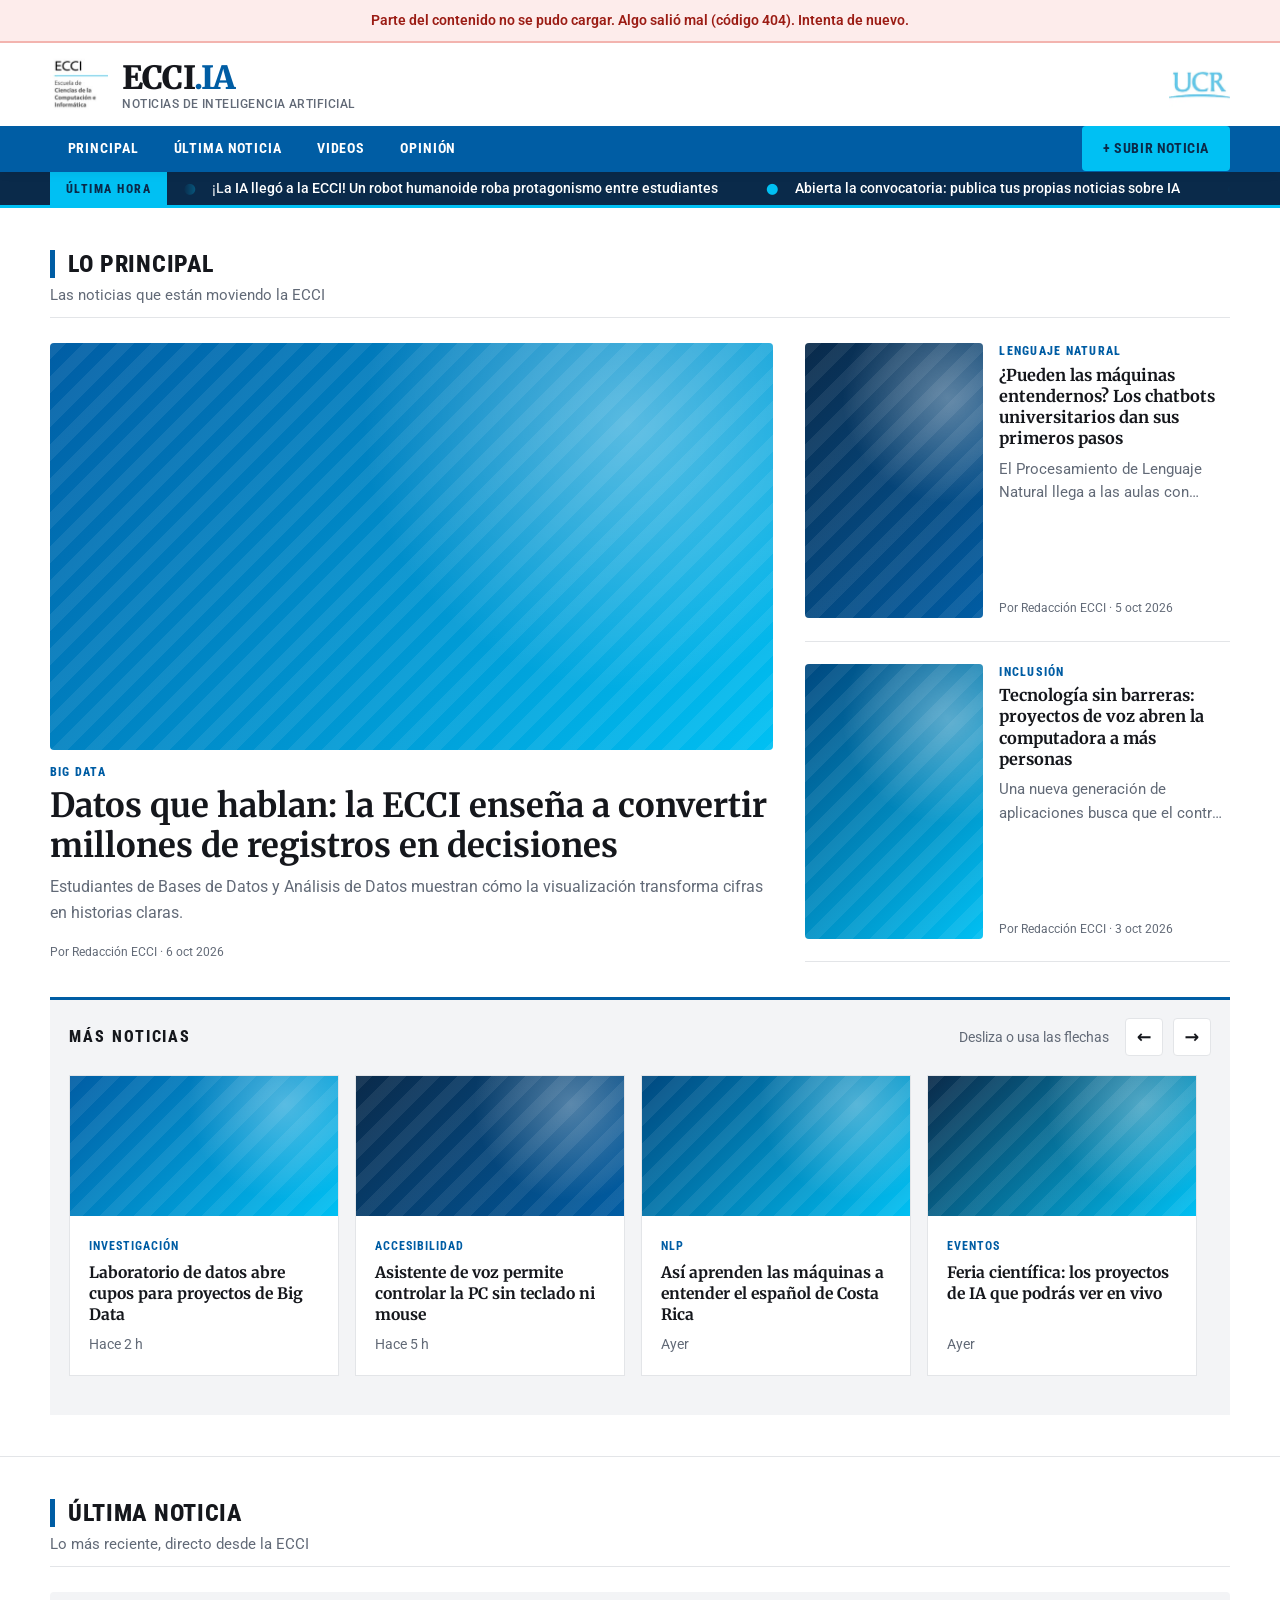
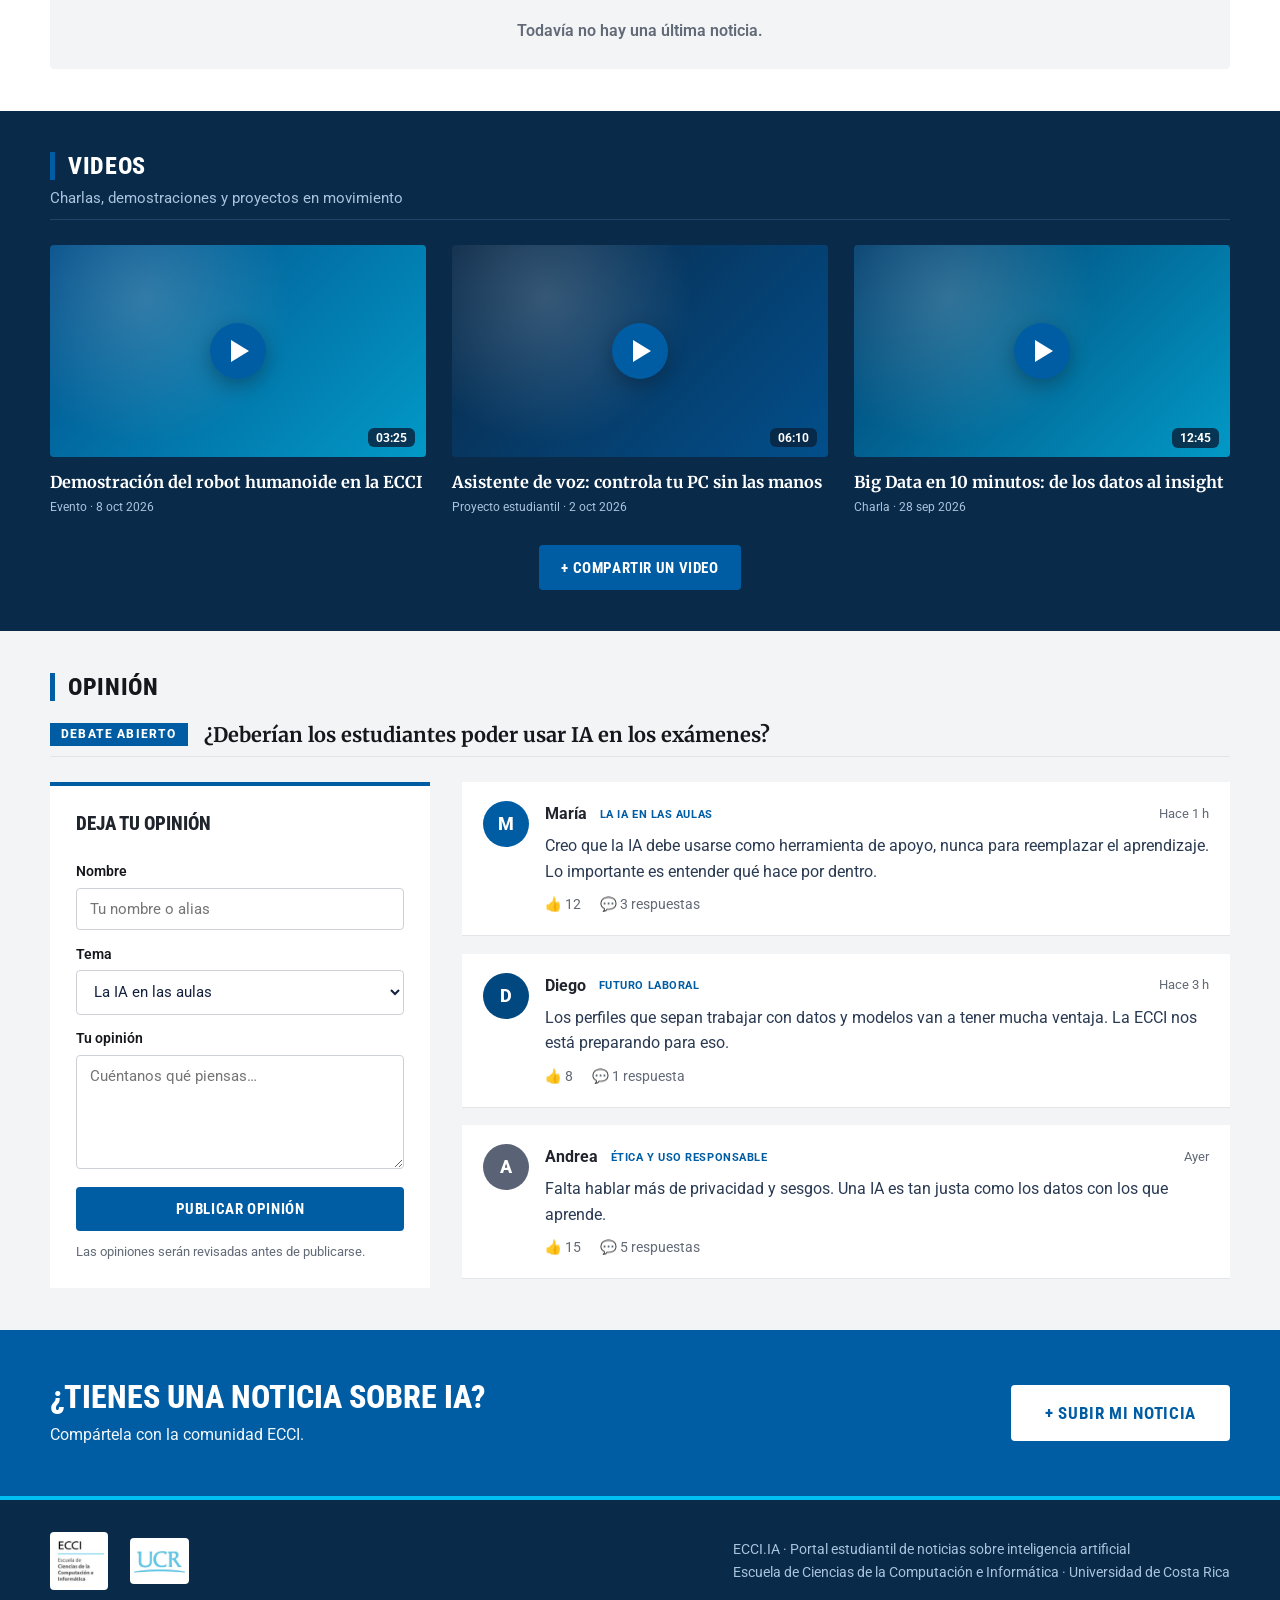
==== commit 03d42b4e: "nuevos logos y mejoras al portal" ====
--- a/index.html
+++ b/index.html
@@ -5,6 +5,7 @@
   <meta name="viewport" content="width=device-width, initial-scale=1">
   <title>ECCI Noticias IA | Portal de inteligencia artificial de la ECCI</title>
   <meta name="description" content="Portal de noticias sobre inteligencia artificial de la Escuela de Ciencias de la Computación e Informática (ECCI), UCR.">
+  <link rel="preconnect" href="https://i.ytimg.com">
   <link rel="stylesheet" href="styles.css">
   <link rel="stylesheet" href="extra.css">
   <link rel="stylesheet" href="animaciones.css">
@@ -15,7 +16,7 @@
   <header class="site-header">
     <div class="contenedor header-fila">
       <a class="marca" href="#inicio" aria-label="ECCI Noticias IA, inicio">
-        <img src="imagenes/logo-ecci.jpg" alt="Logo ECCI, Escuela de Ciencias de la Computación e Informática" class="logo logo-ecci">
+        <img src="imagenes/logo-ecci-120.jpg" alt="Logo ECCI, Escuela de Ciencias de la Computación e Informática" class="logo logo-ecci" width="58" height="58">
         <span class="marca-texto">
           <strong>ECCI<span>.IA</span></strong>
           <small>Noticias de inteligencia artificial</small>
@@ -30,7 +31,7 @@
         <a href="#subir" class="btn btn-nav">+ Subir noticia</a>
       </nav>
 
-      <img src="imagenes/logo-ucr.png" alt="Logo Universidad de Costa Rica" class="logo logo-ucr">
+      <img src="imagenes/logo-ucr-124.png" alt="Logo Universidad de Costa Rica" class="logo logo-ucr" width="62" height="46">
     </div>
   </header>
 
@@ -57,15 +58,15 @@
     <!-- ========== PRINCIPAL ========== -->
     <section class="seccion" id="principal">
       <div class="contenedor">
-        <div class="seccion-titulo">
+        <header class="seccion-titulo">
           <h2>Lo principal</h2>
           <p>Las noticias que están moviendo la ECCI</p>
-        </div>
+        </header>
 
         <!-- Franja con scroll horizontal: más noticias -->
-        <div class="mas-noticias">
+        <section class="mas-noticias" aria-labelledby="mas-noticias-titulo">
           <div class="mas-noticias-cabecera">
-            <h3>Más noticias</h3>
+            <h3 id="mas-noticias-titulo">Más noticias</h3>
             <div class="mas-noticias-controles">
               <span class="pista-scroll">Desliza o usa las flechas</span>
               <button type="button" class="flecha" data-dir="-1" aria-label="Noticias anteriores">←</button>
@@ -116,37 +117,37 @@
               <small>Hace 4 días</small>
             </a>
           </div>
-        </div>
+        </section>
 
         <!-- 3 noticias principales -->
         <div class="grid-3">
           <article class="tarjeta">
-            <div class="tarjeta-img img-a" role="img" aria-label="Ilustración de la noticia"></div>
+            <div class="tarjeta-img img-a" aria-hidden="true"></div>
             <div class="tarjeta-cuerpo">
               <span class="etiqueta">Big Data</span>
               <h3><a href="#principal">Datos que hablan: la ECCI enseña a convertir millones de registros en decisiones</a></h3>
               <p>Estudiantes de Bases de Datos y Análisis de Datos muestran cómo la visualización transforma cifras en historias claras.</p>
-              <div class="meta">Por Redacción ECCI · 6 oct 2026</div>
+              <footer class="meta">Por Redacción ECCI · <time datetime="2026-10-06">6 oct 2026</time></footer>
             </div>
           </article>
 
           <article class="tarjeta">
-            <div class="tarjeta-img img-b" role="img" aria-label="Ilustración de la noticia"></div>
+            <div class="tarjeta-img img-b" aria-hidden="true"></div>
             <div class="tarjeta-cuerpo">
               <span class="etiqueta">Lenguaje natural</span>
               <h3><a href="#principal">¿Pueden las máquinas entendernos? Los chatbots universitarios dan sus primeros pasos</a></h3>
               <p>El Procesamiento de Lenguaje Natural llega a las aulas con prácticas reales y modelos que corren en equipos locales.</p>
-              <div class="meta">Por Redacción ECCI · 5 oct 2026</div>
+              <footer class="meta">Por Redacción ECCI · <time datetime="2026-10-05">5 oct 2026</time></footer>
             </div>
           </article>
 
           <article class="tarjeta">
-            <div class="tarjeta-img img-c" role="img" aria-label="Ilustración de la noticia"></div>
+            <div class="tarjeta-img img-c" aria-hidden="true"></div>
             <div class="tarjeta-cuerpo">
               <span class="etiqueta">Inclusión</span>
               <h3><a href="#principal">Tecnología sin barreras: proyectos de voz abren la computadora a más personas</a></h3>
               <p>Una nueva generación de aplicaciones busca que el control de un computador sea posible para personas con discapacidad motora.</p>
-              <div class="meta">Por Redacción ECCI · 3 oct 2026</div>
+              <footer class="meta">Por Redacción ECCI · <time datetime="2026-10-03">3 oct 2026</time></footer>
             </div>
           </article>
         </div>
@@ -156,14 +157,14 @@
     <!-- ========== ÚLTIMA NOTICIA ========== -->
     <section class="seccion seccion-oscura" id="ultima">
       <div class="contenedor">
-        <div class="seccion-titulo claro">
+        <header class="seccion-titulo claro">
           <h2>Última noticia</h2>
           <p>Lo más reciente, directo desde la ECCI</p>
-        </div>
+        </header>
 
         <article class="ultima">
           <figure class="ultima-foto">
-            <img src="imagenes/robot-ia.jpg" alt="Estudiantes de la ECCI rodean a un robot humanoide en el vestíbulo de la escuela">
+            <img src="imagenes/robot-ia.jpg" loading="lazy" decoding="async" alt="Estudiantes de la ECCI rodean a un robot humanoide en el vestíbulo de la escuela">
             <figcaption>Estudiantes de la ECCI interactúan con un robot humanoide durante la actividad.</figcaption>
           </figure>
 
@@ -180,7 +181,7 @@
               se acercaron a conocer de cerca un robot humanoide y las tecnologías que lo hacen posible. La iniciativa
               busca acercar la IA a toda la comunidad universitaria y fomentar el debate sobre su uso responsable.
             </p>
-            <div class="meta meta-clara">Por Redacción ECCI · 8 oct 2026</div>
+            <footer class="meta meta-clara">Por Redacción ECCI · <time datetime="2026-10-08">8 oct 2026</time></footer>
             <a href="#ultima" class="btn btn-claro">Leer noticia completa</a>
           </div>
         </article>
@@ -190,10 +191,10 @@
     <!-- ========== VIDEOS ========== -->
     <section class="seccion" id="videos">
       <div class="contenedor">
-        <div class="seccion-titulo">
+        <header class="seccion-titulo">
           <h2>Videos</h2>
           <p>Charlas, demostraciones y proyectos en movimiento</p>
-        </div>
+        </header>
 
         <div class="grid-videos">
           <!-- Para usar un video real, reemplaza el <a class="video-marco"> por:
@@ -201,28 +202,28 @@
           <article class="video">
             <a class="video-marco v-a" href="#videos" aria-label="Reproducir video: Demostración del robot en la ECCI">
               <span class="play" aria-hidden="true"></span>
-              <span class="duracion">03:25</span>
+              <time class="duracion" datetime="PT3M25S">03:25</time>
             </a>
             <h3>Demostración del robot humanoide en la ECCI</h3>
-            <p class="meta">Evento · 8 oct 2026</p>
+            <p class="meta">Evento · <time datetime="2026-10-08">8 oct 2026</time></p>
           </article>
 
           <article class="video">
             <a class="video-marco v-b" href="#videos" aria-label="Reproducir video: Asistente de voz para control de PC">
               <span class="play" aria-hidden="true"></span>
-              <span class="duracion">06:10</span>
+              <time class="duracion" datetime="PT6M10S">06:10</time>
             </a>
             <h3>Asistente de voz: controla tu PC sin las manos</h3>
-            <p class="meta">Proyecto estudiantil · 2 oct 2026</p>
+            <p class="meta">Proyecto estudiantil · <time datetime="2026-10-02">2 oct 2026</time></p>
           </article>
 
           <article class="video">
             <a class="video-marco v-c" href="#videos" aria-label="Reproducir video: Introducción a Big Data">
               <span class="play" aria-hidden="true"></span>
-              <span class="duracion">12:45</span>
+              <time class="duracion" datetime="PT12M45S">12:45</time>
             </a>
             <h3>Big Data en 10 minutos: de los datos al insight</h3>
-            <p class="meta">Charla · 28 sep 2026</p>
+            <p class="meta">Charla · <time datetime="2026-09-28">28 sep 2026</time></p>
           </article>
         </div>
       </div>
@@ -231,14 +232,14 @@
     <!-- ========== OPINIÓN (FORO) ========== -->
     <section class="seccion seccion-suave" id="opinion">
       <div class="contenedor">
-        <div class="seccion-titulo">
+        <header class="seccion-titulo">
           <h2>Opinión</h2>
           <p class="debate">
             <span class="debate-etiqueta">Debate abierto</span>
             <span class="debate-tema" id="tema-debate" aria-live="off">¿La IA es aliada o amenaza para la universidad?</span>
             
           </p>
-        </div>
+        </header>
 
         <div class="foro">
           <!-- Formulario para opinar (se conectará a la base de datos) -->
@@ -263,48 +264,48 @@
           </form>
 
           <!-- Hilo de comentarios -->
-          <div class="hilo">
+          <section class="hilo" aria-label="Opiniones publicadas">
             <article class="comentario">
-              <div class="avatar">M</div>
+              <div class="avatar" aria-hidden="true">M</div>
               <div class="comentario-cuerpo">
                 <header><strong>María</strong> <span class="tema">La IA en las aulas</span> <time>Hace 1 h</time></header>
                 <p>Creo que la IA debe usarse como herramienta de apoyo, nunca para reemplazar el aprendizaje. Lo importante es entender qué hace por dentro.</p>
-                <div class="acciones"><span>👍 12</span><span>💬 3 respuestas</span></div>
+                <footer class="acciones"><span>👍 12</span><span>💬 3 respuestas</span></footer>
               </div>
             </article>
 
             <article class="comentario">
-              <div class="avatar av2">D</div>
+              <div class="avatar av2" aria-hidden="true">D</div>
               <div class="comentario-cuerpo">
                 <header><strong>Diego</strong> <span class="tema">Futuro laboral</span> <time>Hace 3 h</time></header>
                 <p>Los perfiles que sepan trabajar con datos y modelos van a tener mucha ventaja. La ECCI nos está preparando para eso.</p>
-                <div class="acciones"><span>👍 8</span><span>💬 1 respuesta</span></div>
+                <footer class="acciones"><span>👍 8</span><span>💬 1 respuesta</span></footer>
               </div>
             </article>
 
             <article class="comentario">
-              <div class="avatar av3">A</div>
+              <div class="avatar av3" aria-hidden="true">A</div>
               <div class="comentario-cuerpo">
                 <header><strong>Andrea</strong> <span class="tema">Ética y uso responsable</span> <time>Ayer</time></header>
                 <p>Falta hablar más de privacidad y sesgos. Una IA es tan justa como los datos con los que aprende.</p>
-                <div class="acciones"><span>👍 15</span><span>💬 5 respuestas</span></div>
+                <footer class="acciones"><span>👍 15</span><span>💬 5 respuestas</span></footer>
               </div>
             </article>
-          </div>
+          </section>
         </div>
       </div>
     </section>
 
     <!-- ========== LLAMADO A SUBIR NOTICIAS ========== -->
-    <section class="cta">
+    <aside class="cta" aria-labelledby="cta-titulo">
       <div class="contenedor cta-fila">
         <div>
-          <h2>¿Tienes una noticia sobre IA?</h2>
+          <h2 id="cta-titulo">¿Tienes una noticia sobre IA?</h2>
           <p>Compártela con la comunidad ECCI.</p>
         </div>
         <a href="#subir" class="btn btn-claro btn-grande">+ Subir mi noticia</a>
       </div>
-    </section>
+    </aside>
 
   </main>
 
@@ -312,8 +313,8 @@
   <footer class="site-footer">
     <div class="contenedor footer-fila">
       <div class="footer-logos">
-        <img src="imagenes/logo-ecci.jpg" alt="Logo ECCI" class="logo logo-ecci">
-        <img src="imagenes/logo-ucr.png" alt="Logo UCR" class="logo logo-ucr">
+        <img src="imagenes/logo-ecci-120.jpg" alt="Logo ECCI" class="logo logo-ecci" width="58" height="58" loading="lazy">
+        <img src="imagenes/logo-ucr-124.png" alt="Logo UCR" class="logo logo-ucr" width="62" height="46" loading="lazy">
       </div>
       <p>ECCI.IA · Portal estudiantil de noticias sobre inteligencia artificial<br>
         Escuela de Ciencias de la Computación e Informática · Universidad de Costa Rica</p>
--- a/animaciones.css
+++ b/animaciones.css
@@ -28,7 +28,6 @@
     translate .35s ease,
     box-shadow .35s ease;
   transition-delay: var(--retraso, 0ms), var(--retraso, 0ms), var(--retraso, 0ms), 0s, 0s;
-  will-change: opacity, transform;
 }
 
 .anim-subir     { transform: translateY(40px); }
--- a/tema-diario.css
+++ b/tema-diario.css
@@ -1,5 +1,5 @@
 /* =========================================================
-   Tema "diario digital" (estilo periódico tipo CRHoy)
+   Tema "diario digital" (estilo periódico tipo CRHoy) con los colores de la UCR
    Se carga DESPUÉS de styles.css, extra.css y animaciones.css
    y solo cambia el aspecto: el HTML y app.js quedan iguales.
    Para volver al diseño anterior, quita su <link> en index.html.
@@ -8,10 +8,13 @@
 @import url("https://fonts.googleapis.com/css2?family=Roboto+Condensed:wght@700;800&family=Roboto:wght@400;500;700&family=Merriweather:wght@700;900&display=swap");
 
 :root {
-  --rojo: #d0161e;
-  --rojo-oscuro: #a50f16;
-  --negro: #15171c;
-  --barra: #1b2b4b;          /* barra de navegación */
+  /* Colores oficiales: Manual de identidad visual UCR (2019), pág. 28 */
+  --azul-ucr: #005da4;       /* Azul UCR, Pantone 2945 C */
+  --celeste-ucr: #00c0f3;    /* Celeste UCR, Pantone 298 C */
+  --azul-ucr-oscuro: #00487f;
+  --marino-ucr: #0a2a4a;     /* franjas oscuras: cinta, videos y pie */
+  --negro: #15171c;          /* solo para texto */
+  --barra: var(--azul-ucr);  /* barra de navegación */
   --linea: #e3e5e8;
   --texto: #20242c;
   --texto-suave: #626a77;
@@ -19,9 +22,9 @@
 
   /* Reutilizamos las variables del diseño original con la nueva paleta */
   --marino: var(--negro);
-  --azul-fuerte: var(--rojo);
-  --azul-ecci: var(--rojo);
-  --acento: var(--rojo);
+  --azul-fuerte: var(--azul-ucr);
+  --azul-ecci: var(--azul-ucr);
+  --acento: var(--azul-ucr);
   --gris: var(--texto-suave);
   --gris-claro: var(--linea);
   --fondo: #ffffff;
@@ -47,7 +50,7 @@
   color: var(--negro);
   letter-spacing: -.03em;
 }
-.marca-texto strong span { color: var(--rojo); }
+.marca-texto strong span { color: var(--azul-ucr); }
 .marca-texto small { color: var(--texto-suave); font-weight: 500; }
 
 /* La barra de navegación ocupa todo el ancho de la pantalla */
@@ -68,38 +71,39 @@
   letter-spacing: .06em;
   text-transform: uppercase;
 }
-.nav a:not(.btn):hover { background: var(--rojo); color: #fff; }
+.nav a:not(.btn):hover { background: var(--azul-ucr-oscuro); color: #fff; }
 .btn-nav {
   margin-left: auto;
   border-radius: 0;
-  background: var(--rojo);
+  background: var(--celeste-ucr);
+  color: var(--marino-ucr);
   padding: .75rem 1.2rem;
   font: 700 .9rem var(--fuente-titulo);
   letter-spacing: .06em;
   text-transform: uppercase;
 }
-.btn-nav:hover { background: var(--rojo-oscuro); transform: none; box-shadow: none; }
+.btn-nav:hover { background: #fff; color: var(--azul-ucr); transform: none; box-shadow: none; }
 
 /* ---------- Cinta "Última hora" ---------- */
-.headline { background: var(--negro); border-bottom: 3px solid var(--rojo); }
+.headline { background: var(--marino-ucr); border-bottom: 3px solid var(--celeste-ucr); }
 .headline-fila::before {
   content: "Última hora";
   flex: none;
-  background: var(--rojo);
-  color: #fff;
+  background: var(--celeste-ucr);
+  color: var(--marino-ucr);
   padding: .6rem 1rem;
   font: 800 .78rem var(--fuente-titulo);
   letter-spacing: .12em;
   text-transform: uppercase;
 }
 .cinta-pista span { font: 500 .9rem var(--fuente); }
-.cinta-pista span::before { content: "●"; color: var(--rojo); }
+.cinta-pista span::before { content: "●"; color: var(--celeste-ucr); }
 
 /* ---------- Botones ---------- */
 .btn { border-radius: var(--radio); font-family: var(--fuente-titulo); letter-spacing: .04em; text-transform: uppercase; }
 .btn:hover { transform: none; box-shadow: none; }
-.btn-primario { background: var(--rojo); }
-.btn-primario:hover { background: var(--rojo-oscuro); }
+.btn-primario { background: var(--azul-ucr); }
+.btn-primario:hover { background: var(--azul-ucr-oscuro); }
 
 /* ---------- Secciones y títulos ---------- */
 .seccion { padding-block: 2.6rem; }
@@ -115,7 +119,7 @@
   color: var(--negro);
   border-bottom: 0;
   padding: 0 0 0 .8rem;
-  border-left: 5px solid var(--rojo);
+  border-left: 5px solid var(--azul-ucr);
 }
 /* El título ya tiene barra roja a la izquierda: sin la línea animada de animaciones.css */
 .seccion-titulo h2::after { display: none; }
@@ -140,12 +144,12 @@
   background: none;
   padding: 0;
   margin-bottom: .4rem;
-  color: var(--rojo);
+  color: var(--azul-ucr);
   font: 800 .78rem var(--fuente-titulo);
   letter-spacing: .1em;
 }
 .tarjeta h3 { font: 700 1.2rem/1.3 var(--fuente-nota); color: var(--negro); margin-bottom: .5rem; }
-.tarjeta h3 a:hover { color: var(--rojo); }
+.tarjeta h3 a:hover { color: var(--azul-ucr); }
 .tarjeta p { font-size: .92rem; color: var(--texto-suave); }
 .meta { font-size: .78rem; color: var(--texto-suave); }
 
@@ -181,7 +185,7 @@
   background: var(--fondo-gris);
   border-radius: 0;
   box-shadow: none;
-  border-top: 3px solid var(--negro);
+  border-top: 3px solid var(--azul-ucr);
   padding: 1.1rem 1.2rem 1.2rem;
   margin: 0;
 }
@@ -193,7 +197,7 @@
   color: var(--negro);
   font-size: 1.1rem;
 }
-.flecha:hover { background: var(--rojo); color: #fff; border-color: var(--rojo); transform: none; }
+.flecha:hover { background: var(--azul-ucr); color: #fff; border-color: var(--azul-ucr); transform: none; }
 .scroll-noticias { gap: 1rem; }
 .scroll-noticias::-webkit-scrollbar { height: 8px; }
 .scroll-noticias::-webkit-scrollbar-thumb { background: var(--texto-suave); }
@@ -205,9 +209,9 @@
 }
 .mini:hover { transform: none; box-shadow: var(--sombra-fuerte); }
 .mini-img { height: 140px; }
-.mini-cat { color: var(--rojo); font-family: var(--fuente-titulo); }
+.mini-cat { color: var(--azul-ucr); font-family: var(--fuente-titulo); }
 .mini strong { font: 700 .98rem/1.35 var(--fuente-nota); color: var(--negro); }
-.mini:hover strong { color: var(--rojo); }
+.mini:hover strong { color: var(--azul-ucr); }
 
 /* ---------- Última noticia: bloque destacado en blanco ---------- */
 .seccion-oscura {
@@ -226,63 +230,74 @@
 }
 .ultima-foto figcaption { color: var(--texto-suave); font-size: .8rem; font-style: italic; }
 .ultima-texto h3 { font: 900 clamp(1.6rem, 3vw, 2.4rem)/1.2 var(--fuente-nota); color: var(--negro); }
-.etiqueta-clara { background: none; color: var(--rojo); }
-.bajada { color: var(--texto); font-size: 1.08rem; font-weight: 500; border-left: 3px solid var(--rojo); padding-left: .9rem; }
+.etiqueta-clara { background: none; color: var(--azul-ucr); }
+.bajada { color: var(--texto); font-size: 1.08rem; font-weight: 500; border-left: 3px solid var(--azul-ucr); padding-left: .9rem; }
 .ultima-texto p { color: var(--texto-suave); }
 .meta-clara { color: var(--texto-suave); }
-.btn-claro { background: var(--rojo); color: #fff; }
-.btn-claro:hover { background: var(--rojo-oscuro); }
+.btn-claro { background: var(--azul-ucr); color: #fff; }
+.btn-claro:hover { background: var(--azul-ucr-oscuro); }
 .vacio-claro { background: var(--fondo-gris); color: var(--texto-suave); }
 
 /* ---------- Videos: franja oscura, como la sección de video de un diario ---------- */
-#videos { background: var(--negro); color: #fff; }
-#videos .seccion-titulo { border-bottom-color: #333842; }
+#videos { background: var(--marino-ucr); color: #fff; }
+#videos .seccion-titulo { border-bottom-color: #1f4468; }
 #videos .seccion-titulo h2 { color: #fff; }
-#videos .seccion-titulo p { color: #a9afba; }
+#videos .seccion-titulo p { color: #a9c4de; }
 .video-marco { border-radius: var(--radio); box-shadow: none; }
 .video h3 { font: 700 1.02rem/1.35 var(--fuente-nota); }
-.video .meta, .video-desc { color: #a9afba; }
-.play { width: 56px; height: 56px; background: var(--rojo); }
+.video .meta, .video-desc { color: #a9c4de; }
+.play { width: 56px; height: 56px; background: var(--azul-ucr); }
 .play::after { border-color: transparent transparent transparent #fff; }
 .video.visible:hover { translate: none; box-shadow: none; }
-.video:hover h3 { color: #ff6b70; }
+.video:hover h3 { color: var(--celeste-ucr); }
 
 /* ---------- Opinión ---------- */
 .seccion-suave { background: var(--fondo-gris); }
-.foro-form { border-radius: 0; border-top: 4px solid var(--rojo); box-shadow: none; }
+.foro-form { border-radius: 0; border-top: 4px solid var(--azul-ucr); box-shadow: none; }
 .foro-form h3 { font: 800 1.2rem var(--fuente-titulo); text-transform: uppercase; }
 input[type="text"], input[type="email"], input[type="file"], select, textarea {
   background: #fff;
   border: 1px solid #cdd1d7;
   border-radius: var(--radio);
 }
-input:focus, select:focus, textarea:focus { border-color: var(--rojo); }
+input:focus, select:focus, textarea:focus { border-color: var(--azul-ucr); }
 .comentario { border-radius: 0; box-shadow: none; border-bottom: 1px solid var(--linea); }
 .avatar { background: var(--barra); }
-.av2 { background: var(--rojo); }
+.av2 { background: var(--azul-ucr-oscuro); }
 .av3 { background: #5a6375; }
-.comentario .tema { background: none; color: var(--rojo); padding: 0; }
+.comentario .tema { background: none; color: var(--azul-ucr); padding: 0; }
 .debate-etiqueta { border-radius: 0; }
 .debate-tema { font-family: var(--fuente-nota); color: var(--negro); }
 
 /* ---------- Llamado a subir noticia ---------- */
-.cta { background: var(--rojo); }
+.cta { background: var(--azul-ucr); }
 .cta h2 { font: 800 clamp(1.4rem, 3vw, 2rem) var(--fuente-titulo); text-transform: uppercase; }
-.cta .btn-claro { background: #fff; color: var(--rojo); }
-.cta .btn-claro:hover { background: var(--negro); color: #fff; }
+.cta .btn-claro { background: #fff; color: var(--azul-ucr); }
+.cta .btn-claro:hover { background: var(--marino-ucr); color: #fff; }
 
 /* ---------- Pie ---------- */
-.site-footer { background: var(--negro); border-top: 4px solid var(--rojo); }
-.site-footer p { color: #a9afba; }
+.site-footer { background: var(--marino-ucr); border-top: 4px solid var(--celeste-ucr); }
+.site-footer p { color: #a9c4de; }
 .footer-logos img { background: #fff; padding: 4px; border-radius: var(--radio); }
 
 /* ---------- Ventanas (subir noticia, video, lector) ---------- */
-.modal-caja { border-radius: var(--radio); border-top: 5px solid var(--rojo); }
+.modal-caja { border-radius: var(--radio); border-top: 5px solid var(--azul-ucr); }
 .modal-caja h2 { font: 800 1.5rem var(--fuente-titulo); text-transform: uppercase; }
 .lector h2 { font: 900 1.7rem/1.25 var(--fuente-nota); text-transform: none; }
 
-/* Barra de progreso de lectura en rojo */
-.barra-progreso { background: var(--rojo); height: 3px; }
+/* Barra de progreso de lectura en celeste UCR */
+.barra-progreso { background: var(--celeste-ucr); height: 3px; }
+
+/* Fondos de las noticias y videos sin foto: degradados con azul y celeste UCR */
+.img-a, .v-a, .mini-img { background: linear-gradient(135deg, var(--azul-ucr), var(--celeste-ucr)); }
+.img-b, .v-b { background: linear-gradient(135deg, var(--marino-ucr), var(--azul-ucr)); }
+.img-c, .v-c { background: linear-gradient(135deg, var(--azul-ucr-oscuro), var(--celeste-ucr)); }
+.mini:nth-child(7n+2) .mini-img,
+.mini:nth-child(7n+5) .mini-img { background: linear-gradient(135deg, var(--marino-ucr), var(--azul-ucr)); }
+.mini:nth-child(7n+3) .mini-img,
+.mini:nth-child(7n+6) .mini-img { background: linear-gradient(135deg, var(--azul-ucr-oscuro), var(--celeste-ucr)); }
+.mini:nth-child(7n+4) .mini-img,
+.mini:nth-child(7n+7) .mini-img { background: linear-gradient(135deg, var(--marino-ucr), var(--celeste-ucr)); }
 
 /* ---------- Celular y tablet ---------- */
 @media (max-width: 980px) {
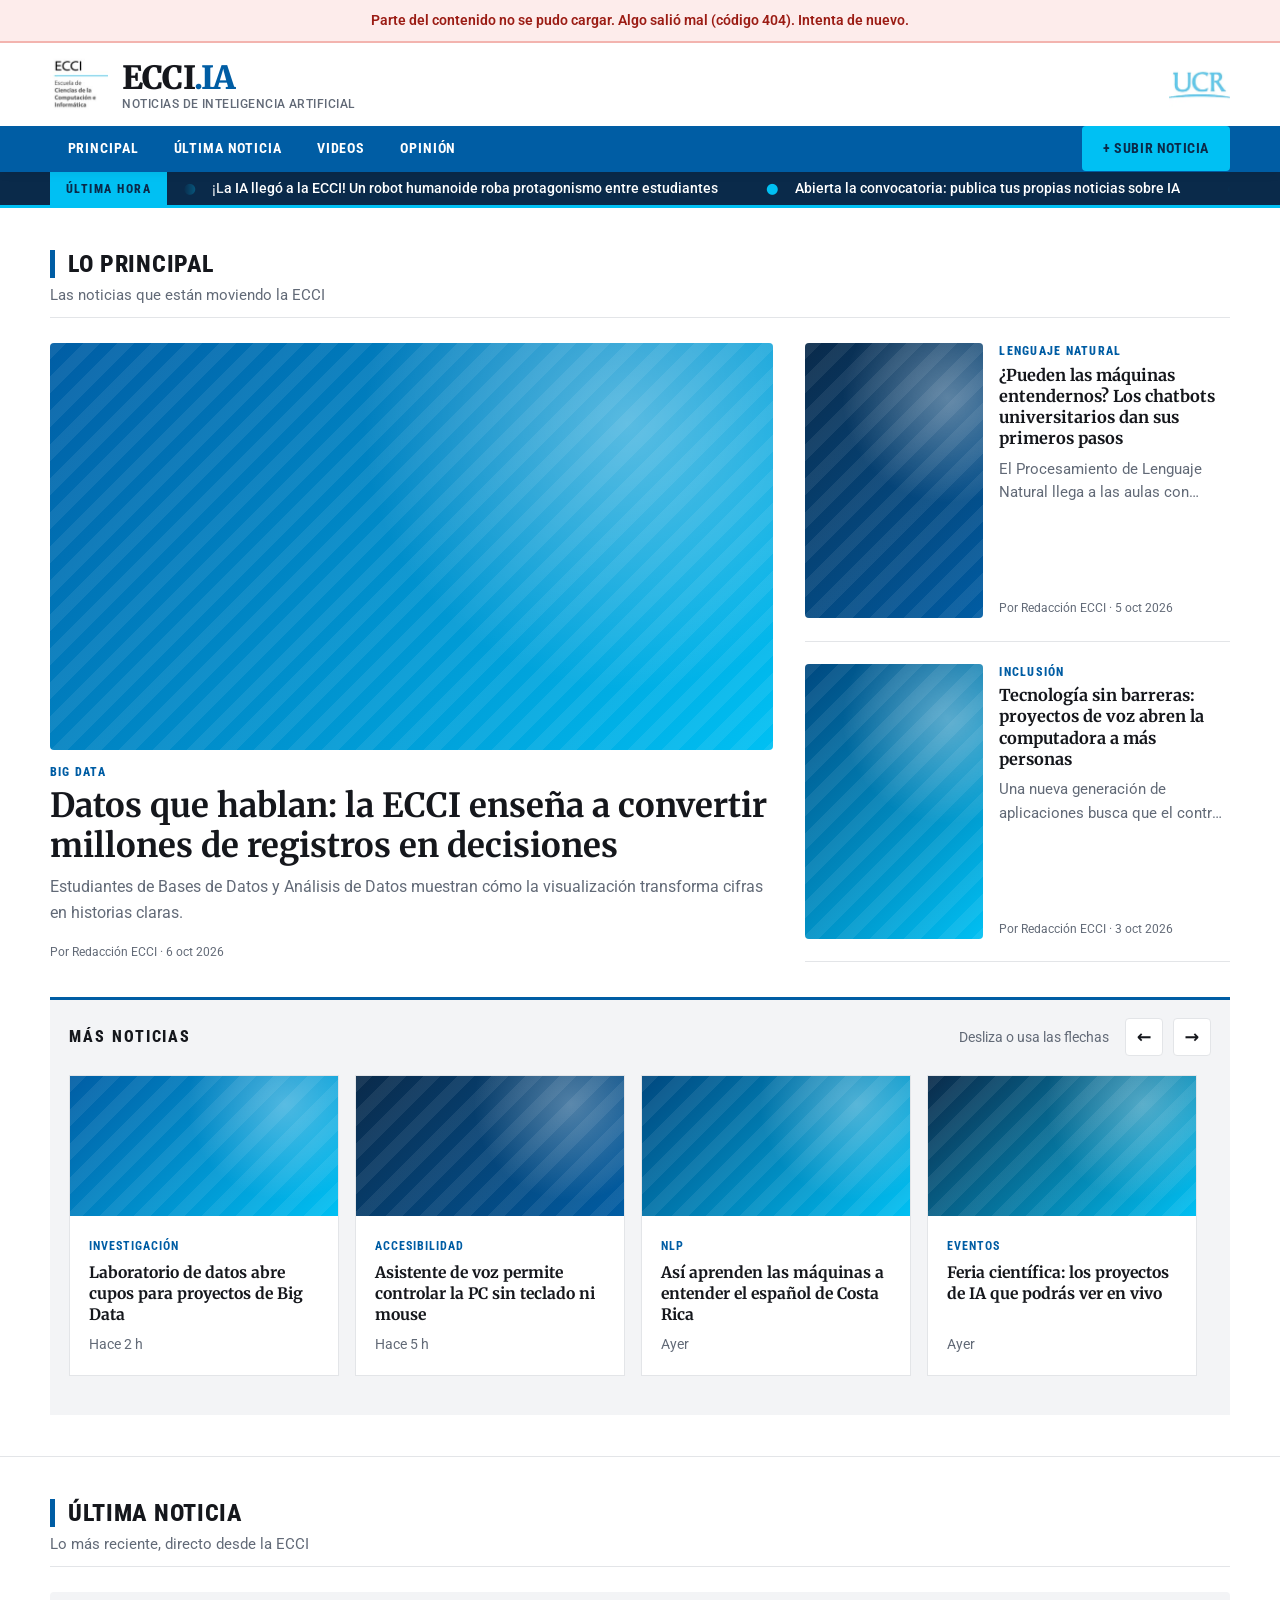
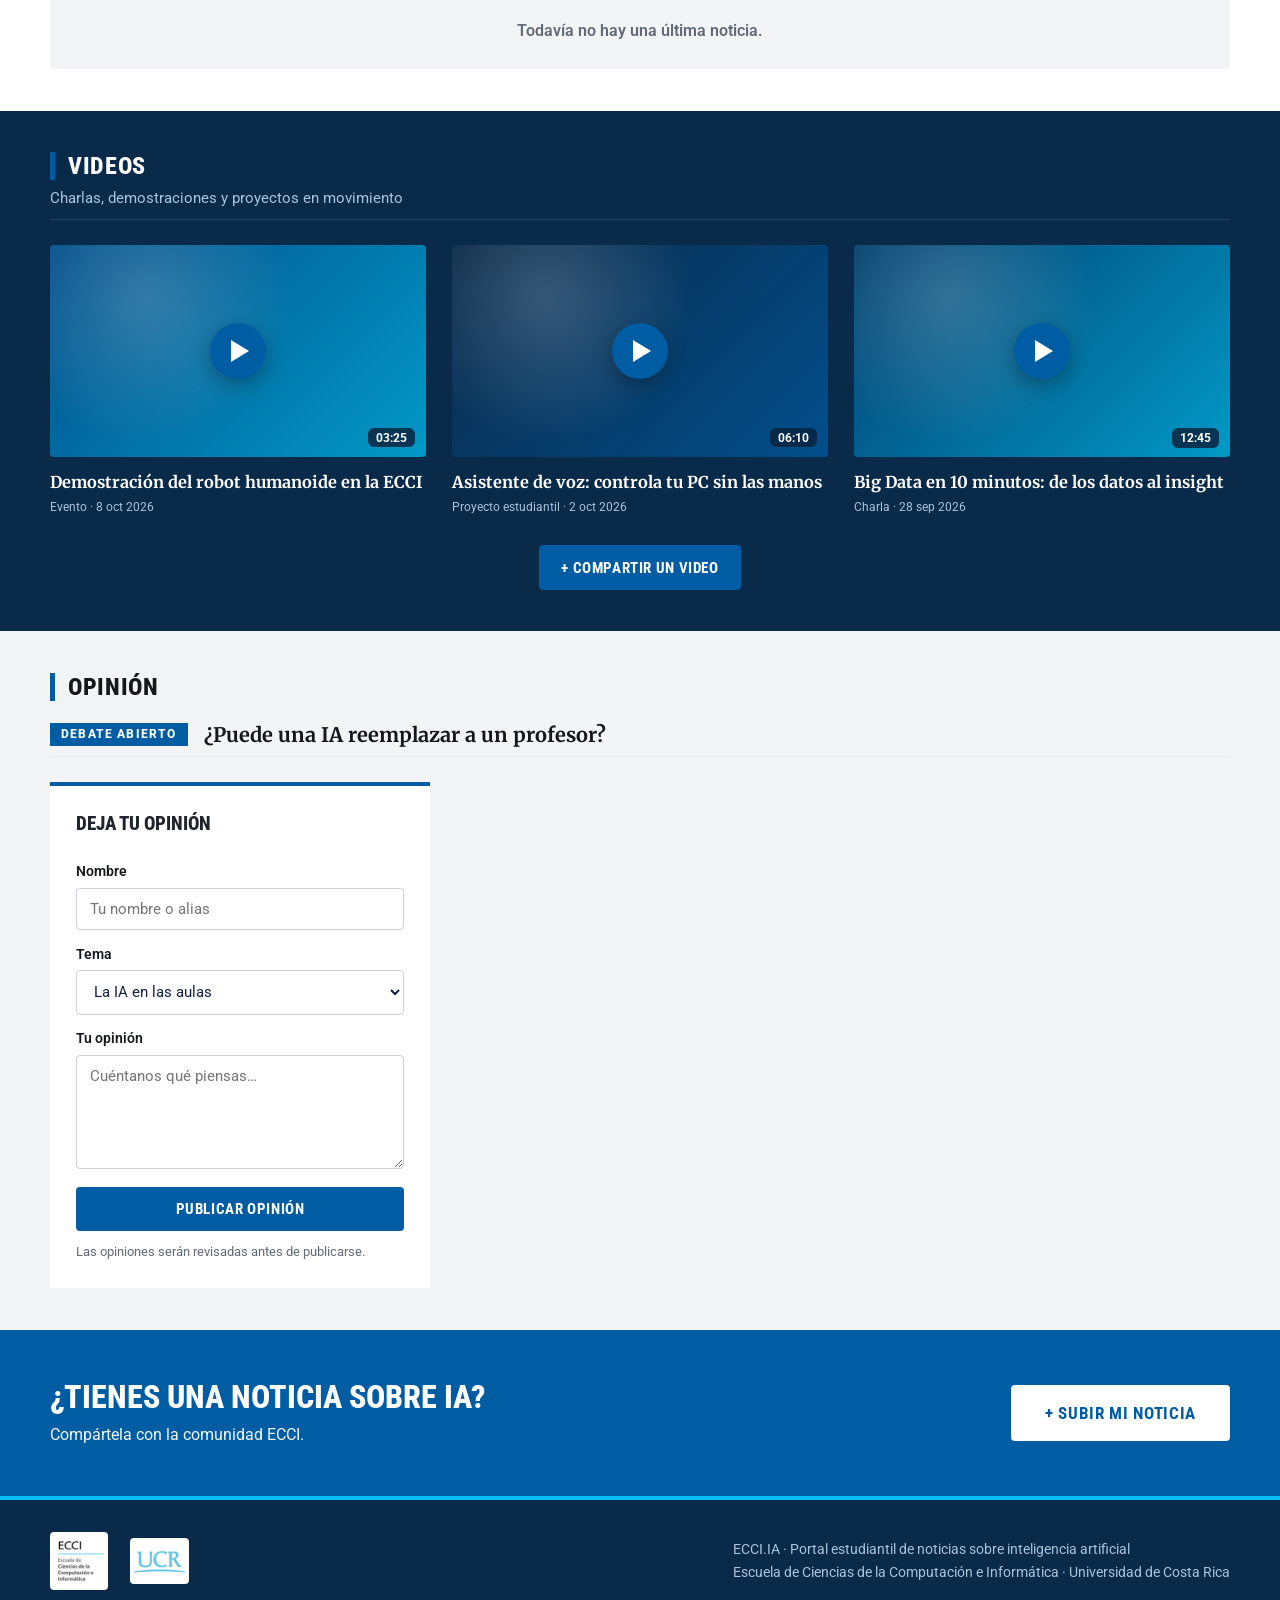
==== commit d80c252c: "likes y comentarios" ====
--- a/index.html
+++ b/index.html
@@ -263,35 +263,8 @@
             <small class="aviso">Las opiniones serán revisadas antes de publicarse.</small>
           </form>
 
-          <!-- Hilo de comentarios -->
-          <section class="hilo" aria-label="Opiniones publicadas">
-            <article class="comentario">
-              <div class="avatar" aria-hidden="true">M</div>
-              <div class="comentario-cuerpo">
-                <header><strong>María</strong> <span class="tema">La IA en las aulas</span> <time>Hace 1 h</time></header>
-                <p>Creo que la IA debe usarse como herramienta de apoyo, nunca para reemplazar el aprendizaje. Lo importante es entender qué hace por dentro.</p>
-                <footer class="acciones"><span>👍 12</span><span>💬 3 respuestas</span></footer>
-              </div>
-            </article>
-
-            <article class="comentario">
-              <div class="avatar av2" aria-hidden="true">D</div>
-              <div class="comentario-cuerpo">
-                <header><strong>Diego</strong> <span class="tema">Futuro laboral</span> <time>Hace 3 h</time></header>
-                <p>Los perfiles que sepan trabajar con datos y modelos van a tener mucha ventaja. La ECCI nos está preparando para eso.</p>
-                <footer class="acciones"><span>👍 8</span><span>💬 1 respuesta</span></footer>
-              </div>
-            </article>
-
-            <article class="comentario">
-              <div class="avatar av3" aria-hidden="true">A</div>
-              <div class="comentario-cuerpo">
-                <header><strong>Andrea</strong> <span class="tema">Ética y uso responsable</span> <time>Ayer</time></header>
-                <p>Falta hablar más de privacidad y sesgos. Una IA es tan justa como los datos con los que aprende.</p>
-                <footer class="acciones"><span>👍 15</span><span>💬 5 respuestas</span></footer>
-              </div>
-            </article>
-          </section>
+          <!-- Las opiniones, sus «me gusta» y comentarios vienen de la base de datos (app.js) -->
+          <section class="hilo" aria-label="Opiniones publicadas"></section>
         </div>
       </div>
     </section>
--- a/styles.css
+++ b/styles.css
@@ -6,8 +6,8 @@
 :root {
   --azul-ucr: #5bc0eb;
   --azul-ecci: #1fb6f0;
-  --azul-fuerte: #0b7fb8;
-  --marino: #0a2540;
+  --azul-fuerte: #34bbff;
+  --marino: #26507a;
   --marino-2: #10375e;
   --tinta: #14213d;
   --gris: #5d6b7e;
@@ -67,7 +67,7 @@
 .btn-claro { background: #fff; color: var(--marino); }
 .btn-fantasma { background: transparent; color: var(--gris); border-color: var(--gris-claro); }
 .btn-nav { background: var(--acento); color: #fff; padding: .55rem 1.1rem; }
-.btn-nav:hover { background: #0b7fb8; }
+.btn-nav:hover { background: #54c6ff; }
 .btn-grande { padding: 1rem 2rem; font-size: 1.05rem; }
 
 /* ---------- Encabezado ---------- */
@@ -238,7 +238,7 @@
 .mini:nth-child(7n+4) .mini-img { background: linear-gradient(135deg, #0a2540, #5bc0eb); }
 .mini:nth-child(7n+5) .mini-img { background: linear-gradient(135deg, #1fb6f0, #7b61ff); }
 .mini:nth-child(7n+6) .mini-img { background: linear-gradient(135deg, #14213d, #ff5a4f); }
-.mini:nth-child(7n+7) .mini-img { background: linear-gradient(135deg, #0b7fb8, #34d1a0); }
+.mini:nth-child(7n+7) .mini-img { background: linear-gradient(135deg, #14b1ff, #34d1a0); }
 
 .mini-cat, .mini strong, .mini small { padding-inline: 1.2rem; }
 .mini-cat { padding-top: .9rem; font: 700 .76rem var(--fuente); letter-spacing: .08em; text-transform: uppercase; color: var(--azul-fuerte); }
@@ -267,7 +267,7 @@
     radial-gradient(circle at 80% 20%, rgba(255,255,255,.35) 0, transparent 40%),
     repeating-linear-gradient(135deg, rgba(255,255,255,.07) 0 12px, transparent 12px 24px);
 }
-.img-a { background: linear-gradient(135deg, #0b7fb8, #5bc0eb); }
+.img-a { background: linear-gradient(135deg, #26aef1, #5bc0eb); }
 .img-b { background: linear-gradient(135deg, #10375e, #1fb6f0); }
 .img-c { background: linear-gradient(135deg, #ff5a4f, #ffb14f); }
 
@@ -443,6 +443,29 @@
 .comentario p { margin-bottom: .6rem; color: #2a3a52; }
 .acciones { display: flex; gap: 1.2rem; color: var(--gris); font-size: .85rem; }
 
+/* «Me gusta» y comentarios */
+.btn-accion {
+  font: 600 .85rem var(--fuente);
+  color: var(--gris);
+  background: none;
+  border: 1px solid var(--gris-claro);
+  border-radius: 999px;
+  padding: .3rem .8rem;
+  cursor: pointer;
+  transition: border-color .15s, color .15s;
+}
+.btn-accion:hover, .btn-accion:focus-visible { border-color: var(--azul-ecci); color: var(--marino); }
+.btn-accion.activo { background: #e1f4fc; border-color: var(--azul-ecci); color: var(--marino); }
+.btn-accion:disabled { opacity: .6; cursor: wait; }
+
+.respuestas { margin-top: 1rem; padding-left: 1rem; border-left: 3px solid var(--gris-claro); }
+.respuesta { margin-bottom: .9rem; }
+.respuesta header { margin-bottom: .2rem; }
+.respuesta p { margin: 0; }
+.form-comentario { display: flex; flex-direction: column; }
+.form-comentario label { margin-top: .5rem; }
+.form-comentario .btn { align-self: flex-start; margin-top: .7rem; }
+
 /* ---------- Nota de debate (cambia sola, estilo "notas") ---------- */
 .seccion-titulo p.debate {
   display: flex;
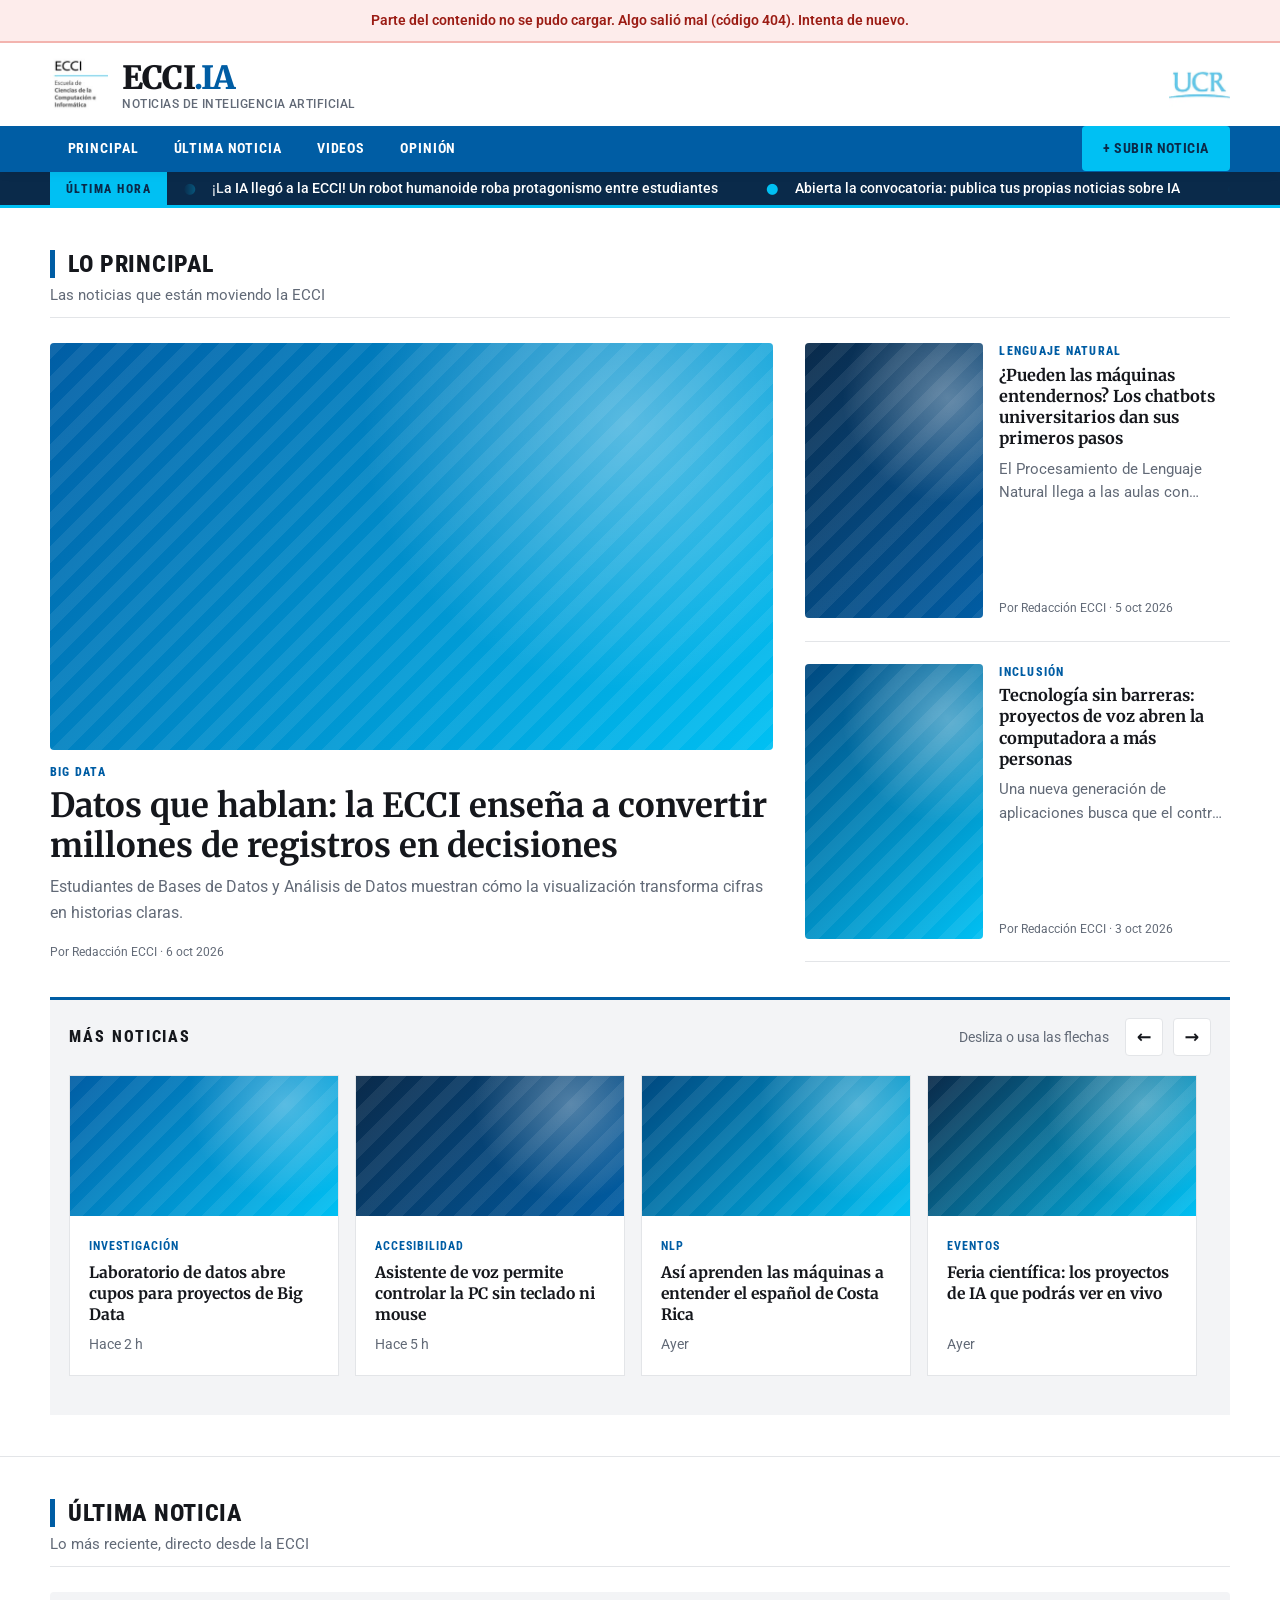
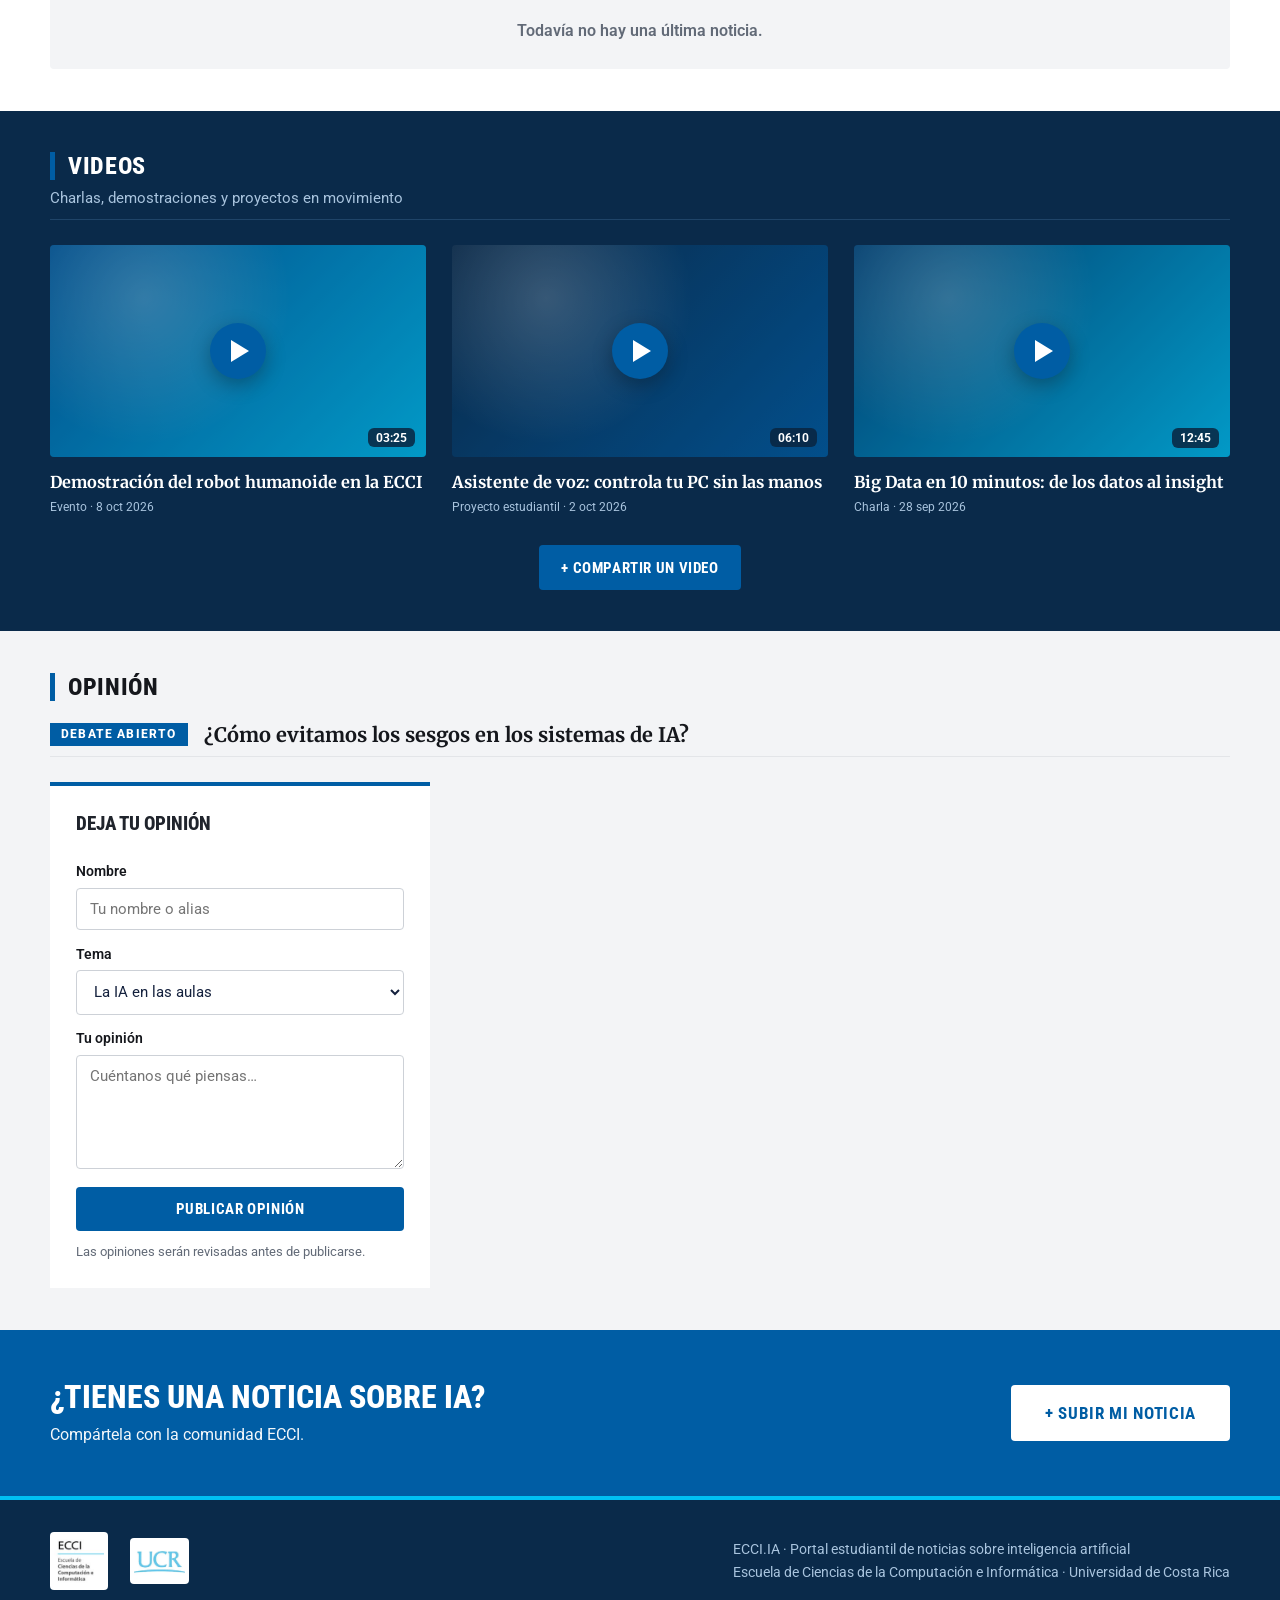
==== commit 3de3453c: "pulimiento" ====
--- a/index.html
+++ b/index.html
@@ -37,7 +37,7 @@
 
   <section class="headline" id="inicio" aria-label="Titulares destacados">
     <div class="contenedor headline-fila">
-      
+
       <div class="cinta" aria-live="off">
         <div class="cinta-pista">
           <span>¡La IA llegó a la ECCI! Un robot humanoide roba protagonismo entre estudiantes</span>
@@ -55,7 +55,6 @@
 
   <main>
 
-    <!-- ========== PRINCIPAL ========== -->
     <section class="seccion" id="principal">
       <div class="contenedor">
         <header class="seccion-titulo">
@@ -63,7 +62,6 @@
           <p>Las noticias que están moviendo la ECCI</p>
         </header>
 
-        <!-- Franja con scroll horizontal: más noticias -->
         <section class="mas-noticias" aria-labelledby="mas-noticias-titulo">
           <div class="mas-noticias-cabecera">
             <h3 id="mas-noticias-titulo">Más noticias</h3>
@@ -119,7 +117,6 @@
           </div>
         </section>
 
-        <!-- 3 noticias principales -->
         <div class="grid-3">
           <article class="tarjeta">
             <div class="tarjeta-img img-a" aria-hidden="true"></div>
@@ -154,7 +151,6 @@
       </div>
     </section>
 
-    <!-- ========== ÚLTIMA NOTICIA ========== -->
     <section class="seccion seccion-oscura" id="ultima">
       <div class="contenedor">
         <header class="seccion-titulo claro">
@@ -169,7 +165,7 @@
           </figure>
 
           <div class="ultima-texto">
-           
+
             <h3>¡La IA llegó a la ECCI! Un robot, cientos de curiosos y el futuro de la computación en la UCR</h3>
             <p class="bajada">
               La Escuela de Ciencias de la Computación e Informática abrió sus puertas a la inteligencia artificial
@@ -188,7 +184,6 @@
       </div>
     </section>
 
-    <!-- ========== VIDEOS ========== -->
     <section class="seccion" id="videos">
       <div class="contenedor">
         <header class="seccion-titulo">
@@ -197,8 +192,7 @@
         </header>
 
         <div class="grid-videos">
-          <!-- Para usar un video real, reemplaza el <a class="video-marco"> por:
-               <iframe src="https://www.youtube.com/embed/ID_DEL_VIDEO" title="Título" allowfullscreen></iframe> -->
+
           <article class="video">
             <a class="video-marco v-a" href="#videos" aria-label="Reproducir video: Demostración del robot en la ECCI">
               <span class="play" aria-hidden="true"></span>
@@ -229,7 +223,6 @@
       </div>
     </section>
 
-    <!-- ========== OPINIÓN (FORO) ========== -->
     <section class="seccion seccion-suave" id="opinion">
       <div class="contenedor">
         <header class="seccion-titulo">
@@ -237,12 +230,12 @@
           <p class="debate">
             <span class="debate-etiqueta">Debate abierto</span>
             <span class="debate-tema" id="tema-debate" aria-live="off">¿La IA es aliada o amenaza para la universidad?</span>
-            
+
           </p>
         </header>
 
         <div class="foro">
-          <!-- Formulario para opinar (se conectará a la base de datos) -->
+
           <form class="foro-form" action="#" method="post">
             <h3>Deja tu opinión</h3>
             <label for="op-nombre">Nombre</label>
@@ -263,13 +256,11 @@
             <small class="aviso">Las opiniones serán revisadas antes de publicarse.</small>
           </form>
 
-          <!-- Las opiniones, sus «me gusta» y comentarios vienen de la base de datos (app.js) -->
           <section class="hilo" aria-label="Opiniones publicadas"></section>
         </div>
       </div>
     </section>
 
-    <!-- ========== LLAMADO A SUBIR NOTICIAS ========== -->
     <aside class="cta" aria-labelledby="cta-titulo">
       <div class="contenedor cta-fila">
         <div>
@@ -282,7 +273,6 @@
 
   </main>
 
-  <!-- ========== PIE ========== -->
   <footer class="site-footer">
     <div class="contenedor footer-fila">
       <div class="footer-logos">
@@ -294,7 +284,6 @@
     </div>
   </footer>
 
-  <!-- ========== VENTANA: SUBIR NOTICIA (solo CSS, usa :target) ========== -->
   <div class="modal" id="subir" role="dialog" aria-modal="true" aria-labelledby="subir-titulo">
     <a href="#principal" class="modal-fondo" aria-label="Cerrar"></a>
     <div class="modal-caja">
@@ -302,7 +291,6 @@
       <h2 id="subir-titulo">Sube tu noticia</h2>
       <p class="modal-intro">Tu noticia quedará <strong>pendiente de aprobación</strong>. Un moderador la revisará antes de publicarla en el portal.</p>
 
-      <!-- Cuando conectes la base de datos, cambia action="#" por la ruta de tu servidor -->
       <form action="#" method="post" enctype="multipart/form-data">
         <div class="campo-2">
           <div>
@@ -350,13 +338,10 @@
     </div>
   </div>
 
-
-  <!-- ========== JavaScript mínimo: flechas del scroll y tema de debate aleatorio ========== -->
   <script>
   (function () {
     "use strict";
 
-    /* ---- 1) Flechas de "Más noticias" ---- */
     var pista = document.querySelector(".scroll-noticias");
     var flechas = document.querySelectorAll(".flecha");
     if (pista && flechas.length) {
@@ -369,7 +354,6 @@
       });
     }
 
-    /* ---- 2) Nota de debate que cambia sola (como las notas de Instagram) ---- */
     var temas = [
       "¿La IA es aliada o amenaza para la universidad?",
       "¿Deberían los estudiantes poder usar IA en los exámenes?",
@@ -385,8 +369,8 @@
       "¿Es seguro compartir datos personales con los chatbots?"
     ];
 
-    var INTERVALO = 7000;      /* milisegundos que se muestra cada tema */
-    var DURACION_FADE = 500;   /* debe coincidir con la transición del CSS */
+    var INTERVALO = 7000;
+    var DURACION_FADE = 500;
     var CLAVE = "eccia_ultimo_tema";
 
     var elTema = document.getElementById("tema-debate");
@@ -398,10 +382,9 @@
       try { return localStorage.getItem(CLAVE); } catch (e) { return null; }
     }
     function guardarUltimo(t) {
-      try { localStorage.setItem(CLAVE, t); } catch (e) { /* sin almacenamiento: no pasa nada */ }
-    }
-
-    /* Elige un tema al azar que no sea el actual ni el último que se vio */
+      try { localStorage.setItem(CLAVE, t); } catch (e) { }
+    }
+
     function elegir() {
       var actual = elTema.textContent.trim();
       var ultimo = leerUltimo();
@@ -415,7 +398,6 @@
       guardarUltimo(t);
     }
 
-    /* Se desvanece, cambia el texto y vuelve a aparecer */
     function rotar() {
       if (pausado || document.hidden) { return; }
       elTema.classList.add("saliendo");
@@ -425,10 +407,9 @@
       }, DURACION_FADE);
     }
 
-    poner(elegir());                                   /* tema inicial al cargar */
+    poner(elegir());
     setInterval(rotar, INTERVALO);
 
-    /* Pausa mientras el usuario lee o tiene el mouse encima */
     zona.addEventListener("mouseenter", function () { pausado = true; });
     zona.addEventListener("mouseleave", function () { pausado = false; });
   })();
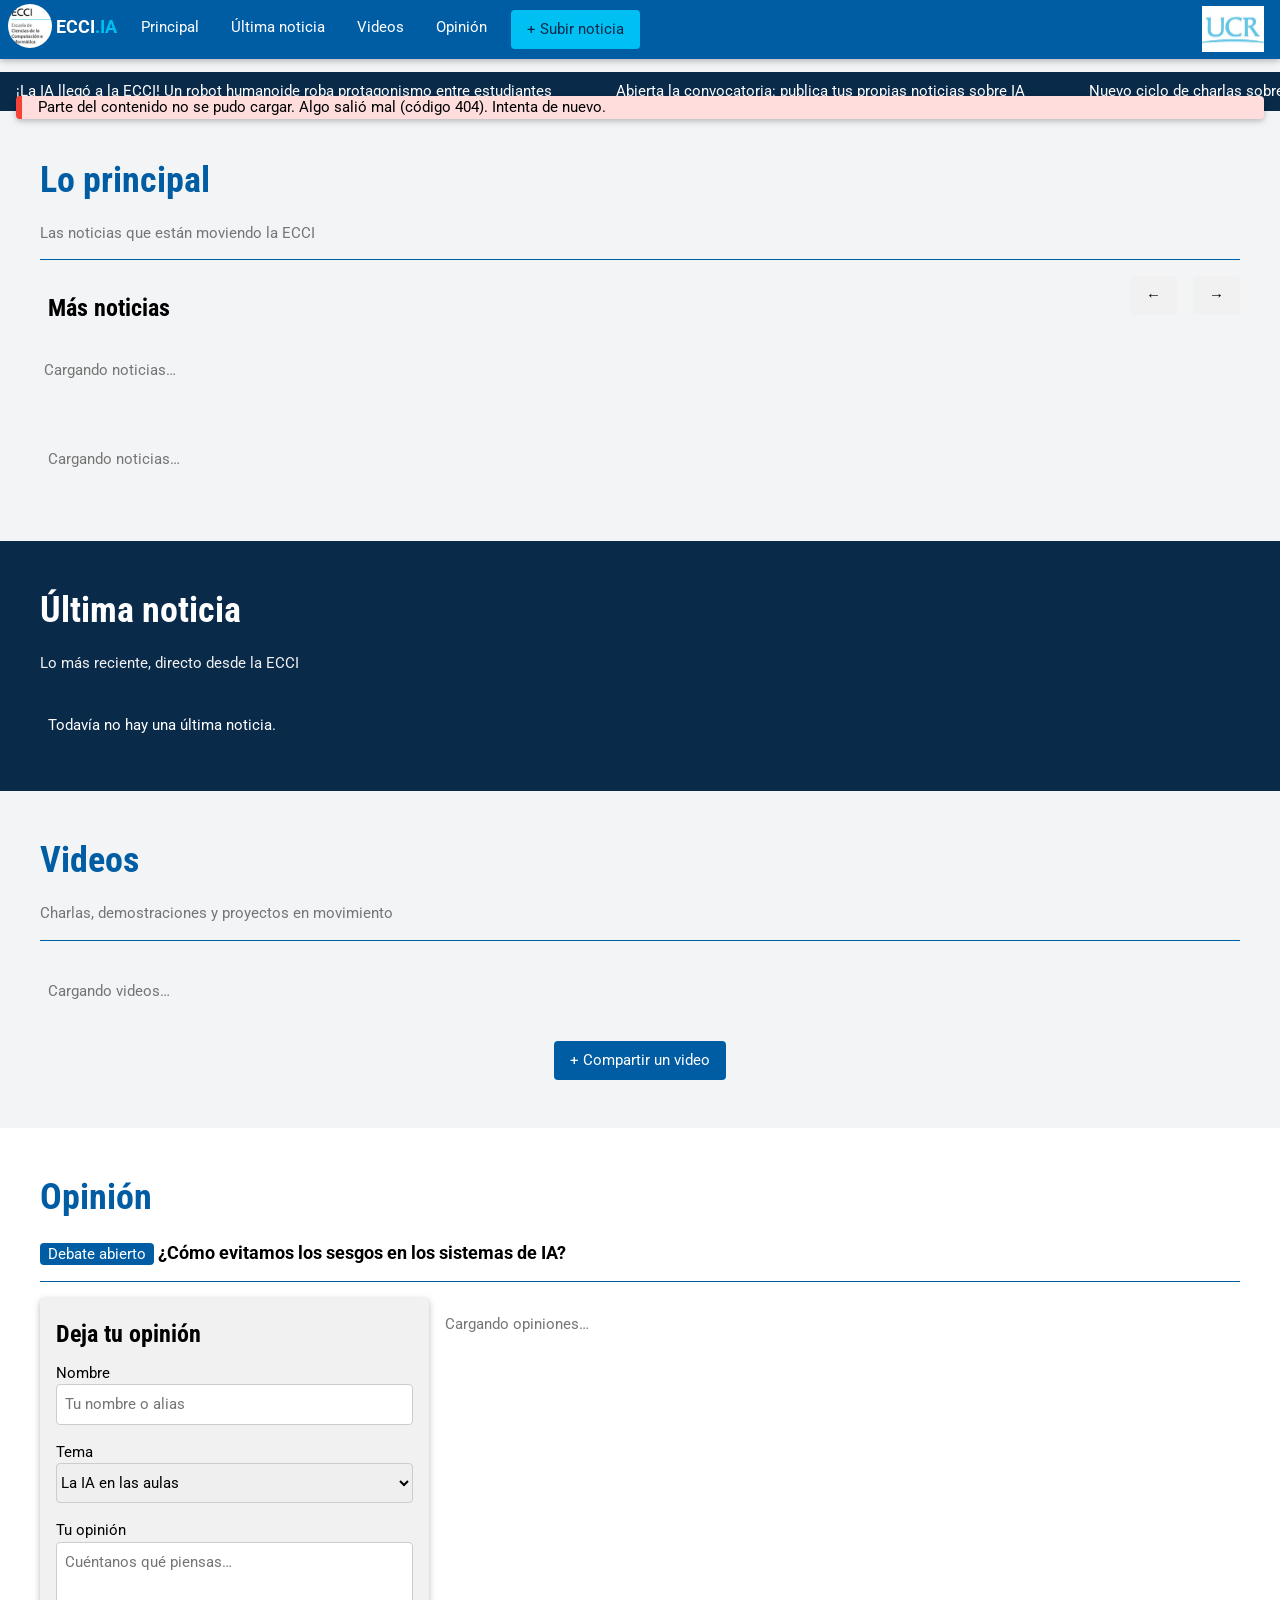
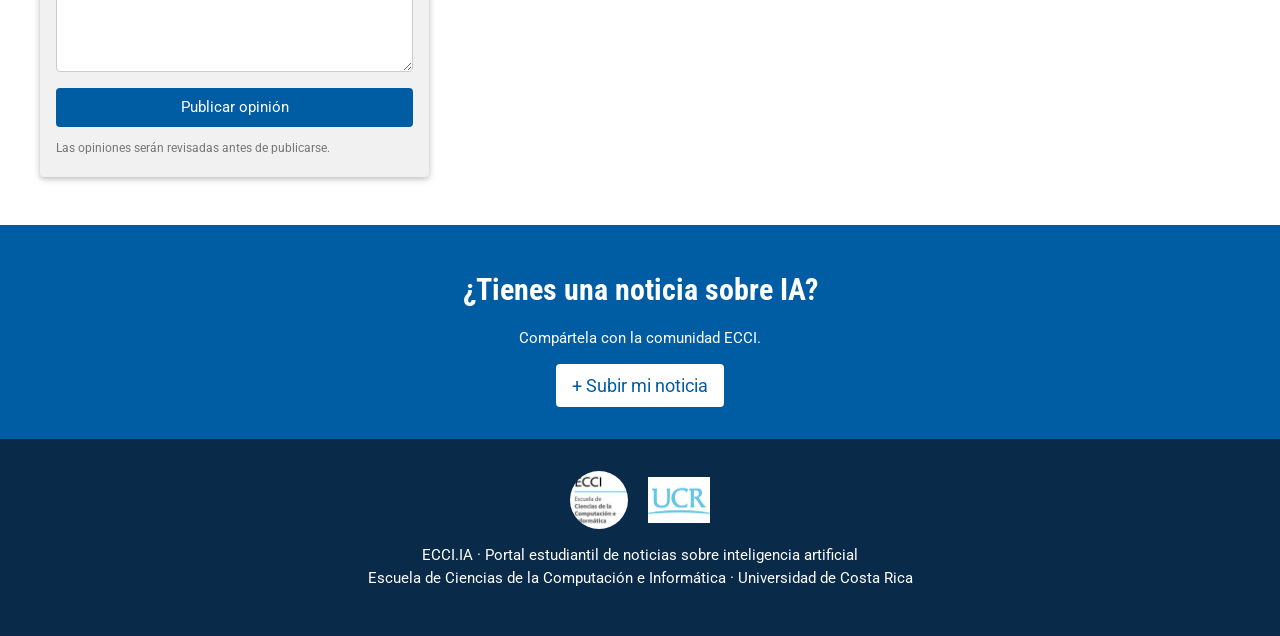
==== commit 0739afd6: "El codigo fue trasladado a W3.CSS" ====
--- a/index.html
+++ b/index.html
@@ -6,353 +6,308 @@
   <title>ECCI Noticias IA | Portal de inteligencia artificial de la ECCI</title>
   <meta name="description" content="Portal de noticias sobre inteligencia artificial de la Escuela de Ciencias de la Computación e Informática (ECCI), UCR.">
   <link rel="preconnect" href="https://i.ytimg.com">
-  <link rel="stylesheet" href="styles.css">
-  <link rel="stylesheet" href="extra.css">
-  <link rel="stylesheet" href="animaciones.css">
-  <link rel="stylesheet" href="tema-diario.css">
+  <link rel="stylesheet" href="https://fonts.googleapis.com/css2?family=Roboto+Condensed:wght@700&family=Roboto:wght@400;500;700&display=swap">
+  <!-- W3.CSS: casi todo el diseño son clases w3-... (guía: https://www.w3schools.com/w3css/) -->
+  <link rel="stylesheet" href="w3.css">
+  <!-- Colores UCR y lo poco que W3.CSS no trae -->
+  <link rel="stylesheet" href="ecci.css">
 </head>
 <body>
 
-  <header class="site-header">
-    <div class="contenedor header-fila">
-      <a class="marca" href="#inicio" aria-label="ECCI Noticias IA, inicio">
-        <img src="imagenes/logo-ecci-120.jpg" alt="Logo ECCI, Escuela de Ciencias de la Computación e Informática" class="logo logo-ecci" width="58" height="58">
-        <span class="marca-texto">
-          <strong>ECCI<span>.IA</span></strong>
-          <small>Noticias de inteligencia artificial</small>
-        </span>
+  <!-- ===== Barra superior ===== -->
+  <header class="w3-top">
+    <div class="w3-bar w3-ucr w3-card">
+      <a href="#inicio" class="w3-bar-item w3-button w3-padding-small" aria-label="ECCI Noticias IA, inicio">
+        <img src="imagenes/logo-ecci-120.jpg" alt="Logo ECCI" class="w3-circle" width="44" height="44" style="vertical-align:middle">
+        <b class="w3-large" style="vertical-align:middle">ECCI<span class="w3-text-celeste">.IA</span></b>
       </a>
-
-      <nav class="nav" aria-label="Secciones">
-        <a href="#principal">Principal</a>
-        <a href="#ultima">Última noticia</a>
-        <a href="#videos">Videos</a>
-        <a href="#opinion">Opinión</a>
-        <a href="#subir" class="btn btn-nav">+ Subir noticia</a>
+      <nav aria-label="Secciones">
+        <a href="#principal" class="w3-bar-item w3-button w3-hide-small w3-padding-16">Principal</a>
+        <a href="#ultima" class="w3-bar-item w3-button w3-hide-small w3-padding-16">Última noticia</a>
+        <a href="#videos" class="w3-bar-item w3-button w3-hide-small w3-padding-16">Videos</a>
+        <a href="#opinion" class="w3-bar-item w3-button w3-hide-small w3-padding-16">Opinión</a>
+        <button type="button" data-abrir="subir" class="w3-bar-item w3-button w3-celeste w3-round w3-hide-small" style="margin:10px 8px">+ Subir noticia</button>
+        <button type="button" data-menu class="w3-bar-item w3-button w3-right w3-hide-medium w3-hide-large w3-padding-16" aria-label="Abrir menú">☰</button>
       </nav>
-
-      <img src="imagenes/logo-ucr-124.png" alt="Logo Universidad de Costa Rica" class="logo logo-ucr" width="62" height="46">
+      <img src="imagenes/logo-ucr-124.png" alt="Logo Universidad de Costa Rica" class="w3-right w3-hide-small w3-margin-right" width="62" height="46" style="margin-top:6px">
+    </div>
+    <!-- Menú para celular (lo abre el botón ☰) -->
+    <div id="menu-movil" class="w3-bar-block w3-ucr w3-hide w3-hide-large w3-hide-medium">
+      <a href="#principal" class="w3-bar-item w3-button">Principal</a>
+      <a href="#ultima" class="w3-bar-item w3-button">Última noticia</a>
+      <a href="#videos" class="w3-bar-item w3-button">Videos</a>
+      <a href="#opinion" class="w3-bar-item w3-button">Opinión</a>
+      <button type="button" data-abrir="subir" class="w3-bar-item w3-button w3-celeste">+ Subir noticia</button>
     </div>
   </header>
 
-  <section class="headline" id="inicio" aria-label="Titulares destacados">
-    <div class="contenedor headline-fila">
-
-      <div class="cinta" aria-live="off">
-        <div class="cinta-pista">
-          <span>¡La IA llegó a la ECCI! Un robot humanoide roba protagonismo entre estudiantes</span>
-          <span>Abierta la convocatoria: publica tus propias noticias sobre IA</span>
-          <span>Nuevo ciclo de charlas sobre Big Data y Procesamiento de Lenguaje Natural</span>
-          <span>Estudiantes de la ECCI presentan proyectos de voz y accesibilidad</span>
-          <span aria-hidden="true">¡La IA llegó a la ECCI! Un robot humanoide roba protagonismo entre estudiantes</span>
-          <span aria-hidden="true">Abierta la convocatoria: publica tus propias noticias sobre IA</span>
-          <span aria-hidden="true">Nuevo ciclo de charlas sobre Big Data y Procesamiento de Lenguaje Natural</span>
-          <span aria-hidden="true">Estudiantes de la ECCI presentan proyectos de voz y accesibilidad</span>
-        </div>
-      </div>
+  <!-- ===== Cinta de titulares ===== -->
+  <section id="inicio" class="w3-marino w3-padding cinta" aria-label="Titulares destacados" style="margin-top:72px">
+    <div class="cinta-pista">
+      <span>¡La IA llegó a la ECCI! Un robot humanoide roba protagonismo entre estudiantes</span>
+      <span>Abierta la convocatoria: publica tus propias noticias sobre IA</span>
+      <span>Nuevo ciclo de charlas sobre Big Data y Procesamiento de Lenguaje Natural</span>
+      <span>Estudiantes de la ECCI presentan proyectos de voz y accesibilidad</span>
+      <span aria-hidden="true">¡La IA llegó a la ECCI! Un robot humanoide roba protagonismo entre estudiantes</span>
+      <span aria-hidden="true">Abierta la convocatoria: publica tus propias noticias sobre IA</span>
+      <span aria-hidden="true">Nuevo ciclo de charlas sobre Big Data y Procesamiento de Lenguaje Natural</span>
+      <span aria-hidden="true">Estudiantes de la ECCI presentan proyectos de voz y accesibilidad</span>
     </div>
   </section>
 
   <main>
 
-    <section class="seccion" id="principal">
-      <div class="contenedor">
-        <header class="seccion-titulo">
-          <h2>Lo principal</h2>
-          <p>Las noticias que están moviendo la ECCI</p>
+    <!-- ===== Lo principal ===== -->
+    <section id="principal" class="w3-container w3-padding-32">
+      <div class="ancho">
+        <header class="titulo-seccion w3-border-bottom w3-border-ucr w3-margin-bottom">
+          <h2 class="w3-text-ucr w3-xxlarge">Lo principal</h2>
+          <p class="w3-text-grey">Las noticias que están moviendo la ECCI</p>
         </header>
 
-        <section class="mas-noticias" aria-labelledby="mas-noticias-titulo">
-          <div class="mas-noticias-cabecera">
-            <h3 id="mas-noticias-titulo">Más noticias</h3>
-            <div class="mas-noticias-controles">
-              <span class="pista-scroll">Desliza o usa las flechas</span>
-              <button type="button" class="flecha" data-dir="-1" aria-label="Noticias anteriores">←</button>
-              <button type="button" class="flecha" data-dir="1" aria-label="Noticias siguientes">→</button>
-            </div>
-          </div>
-          <div class="scroll-noticias" tabindex="0" aria-label="Más noticias, desplazamiento horizontal">
-            <a class="mini" href="#principal">
-              <span class="mini-img" aria-hidden="true"></span>
-              <span class="mini-cat">Investigación</span>
-              <strong>Laboratorio de datos abre cupos para proyectos de Big Data</strong>
-              <small>Hace 2 h</small>
-            </a>
-            <a class="mini" href="#principal">
-              <span class="mini-img" aria-hidden="true"></span>
-              <span class="mini-cat">Accesibilidad</span>
-              <strong>Asistente de voz permite controlar la PC sin teclado ni mouse</strong>
-              <small>Hace 5 h</small>
-            </a>
-            <a class="mini" href="#principal">
-              <span class="mini-img" aria-hidden="true"></span>
-              <span class="mini-cat">NLP</span>
-              <strong>Así aprenden las máquinas a entender el español de Costa Rica</strong>
-              <small>Ayer</small>
-            </a>
-            <a class="mini" href="#principal">
-              <span class="mini-img" aria-hidden="true"></span>
-              <span class="mini-cat">Eventos</span>
-              <strong>Feria científica: los proyectos de IA que podrás ver en vivo</strong>
-              <small>Ayer</small>
-            </a>
-            <a class="mini" href="#principal">
-              <span class="mini-img" aria-hidden="true"></span>
-              <span class="mini-cat">Bases de datos</span>
-              <strong>Del Excel a la nube: cómo ordenar la información de una institución</strong>
-              <small>Hace 2 días</small>
-            </a>
-            <a class="mini" href="#principal">
-              <span class="mini-img" aria-hidden="true"></span>
-              <span class="mini-cat">Modelos locales</span>
-              <strong>Montan un servidor de modelos de lenguaje propio en la escuela</strong>
-              <small>Hace 3 días</small>
-            </a>
-            <a class="mini" href="#principal">
-              <span class="mini-img" aria-hidden="true"></span>
-              <span class="mini-cat">Comunidad</span>
-              <strong>Convocatoria abierta para escribir en el portal ECCI.IA</strong>
-              <small>Hace 4 días</small>
-            </a>
-          </div>
-        </section>
-
-        <div class="grid-3">
-          <article class="tarjeta">
-            <div class="tarjeta-img img-a" aria-hidden="true"></div>
-            <div class="tarjeta-cuerpo">
-              <span class="etiqueta">Big Data</span>
-              <h3><a href="#principal">Datos que hablan: la ECCI enseña a convertir millones de registros en decisiones</a></h3>
-              <p>Estudiantes de Bases de Datos y Análisis de Datos muestran cómo la visualización transforma cifras en historias claras.</p>
-              <footer class="meta">Por Redacción ECCI · <time datetime="2026-10-06">6 oct 2026</time></footer>
-            </div>
-          </article>
-
-          <article class="tarjeta">
-            <div class="tarjeta-img img-b" aria-hidden="true"></div>
-            <div class="tarjeta-cuerpo">
-              <span class="etiqueta">Lenguaje natural</span>
-              <h3><a href="#principal">¿Pueden las máquinas entendernos? Los chatbots universitarios dan sus primeros pasos</a></h3>
-              <p>El Procesamiento de Lenguaje Natural llega a las aulas con prácticas reales y modelos que corren en equipos locales.</p>
-              <footer class="meta">Por Redacción ECCI · <time datetime="2026-10-05">5 oct 2026</time></footer>
-            </div>
-          </article>
-
-          <article class="tarjeta">
-            <div class="tarjeta-img img-c" aria-hidden="true"></div>
-            <div class="tarjeta-cuerpo">
-              <span class="etiqueta">Inclusión</span>
-              <h3><a href="#principal">Tecnología sin barreras: proyectos de voz abren la computadora a más personas</a></h3>
-              <p>Una nueva generación de aplicaciones busca que el control de un computador sea posible para personas con discapacidad motora.</p>
-              <footer class="meta">Por Redacción ECCI · <time datetime="2026-10-03">3 oct 2026</time></footer>
-            </div>
-          </article>
+        <div class="w3-bar">
+          <h3 class="w3-bar-item w3-padding-small">Más noticias</h3>
+          <button type="button" class="w3-bar-item w3-button w3-right w3-round w3-light-grey w3-margin-left" data-flecha="1" aria-label="Noticias siguientes">→</button>
+          <button type="button" class="w3-bar-item w3-button w3-right w3-round w3-light-grey" data-flecha="-1" aria-label="Noticias anteriores">←</button>
+        </div>
+        <!-- app.js llena este carrusel con las noticias de la base de datos -->
+        <div id="mas-noticias" class="carrusel" tabindex="0" aria-label="Más noticias, desplazamiento horizontal">
+          <p class="w3-text-grey">Cargando noticias…</p>
+        </div>
+
+        <!-- app.js pone aquí 3 noticias al azar -->
+        <div id="principales" class="w3-row-padding w3-section" style="margin:0 -16px">
+          <p class="w3-text-grey w3-padding">Cargando noticias…</p>
         </div>
       </div>
     </section>
 
-    <section class="seccion seccion-oscura" id="ultima">
-      <div class="contenedor">
-        <header class="seccion-titulo claro">
-          <h2>Última noticia</h2>
-          <p>Lo más reciente, directo desde la ECCI</p>
+    <!-- ===== Última noticia ===== -->
+    <section id="ultima" class="w3-container w3-marino w3-padding-32">
+      <div class="ancho">
+        <header class="titulo-seccion w3-margin-bottom">
+          <h2 class="w3-xxlarge">Última noticia</h2>
+          <p class="w3-text-light-grey">Lo más reciente, directo desde la ECCI</p>
         </header>
-
-        <article class="ultima">
-          <figure class="ultima-foto">
-            <img src="imagenes/robot-ia.jpg" loading="lazy" decoding="async" alt="Estudiantes de la ECCI rodean a un robot humanoide en el vestíbulo de la escuela">
-            <figcaption>Estudiantes de la ECCI interactúan con un robot humanoide durante la actividad.</figcaption>
-          </figure>
-
-          <div class="ultima-texto">
-
-            <h3>¡La IA llegó a la ECCI! Un robot, cientos de curiosos y el futuro de la computación en la UCR</h3>
-            <p class="bajada">
-              La Escuela de Ciencias de la Computación e Informática abrió sus puertas a la inteligencia artificial
-              y la comunidad estudiantil respondió: pasillos llenos, celulares en alto y una pregunta en el aire,
-              ¿cómo será trabajar junto a las máquinas?
-            </p>
-            <p>
-              La ECCI abrió sus puertas a la inteligencia artificial con una actividad en la que estudiantes y docentes
-              se acercaron a conocer de cerca un robot humanoide y las tecnologías que lo hacen posible. La iniciativa
-              busca acercar la IA a toda la comunidad universitaria y fomentar el debate sobre su uso responsable.
-            </p>
-            <footer class="meta meta-clara">Por Redacción ECCI · <time datetime="2026-10-08">8 oct 2026</time></footer>
-            <a href="#ultima" class="btn btn-claro">Leer noticia completa</a>
-          </div>
+        <!-- app.js llena esta parte -->
+        <article id="ultima-noticia" class="w3-row-padding" style="margin:0 -16px">
+          <p class="w3-padding">Cargando…</p>
         </article>
       </div>
     </section>
 
-    <section class="seccion" id="videos">
-      <div class="contenedor">
-        <header class="seccion-titulo">
-          <h2>Videos</h2>
-          <p>Charlas, demostraciones y proyectos en movimiento</p>
+    <!-- ===== Videos ===== -->
+    <section id="videos" class="w3-container w3-padding-32">
+      <div class="ancho">
+        <header class="titulo-seccion w3-border-bottom w3-border-ucr w3-margin-bottom">
+          <h2 class="w3-text-ucr w3-xxlarge">Videos</h2>
+          <p class="w3-text-grey">Charlas, demostraciones y proyectos en movimiento</p>
         </header>
-
-        <div class="grid-videos">
-
-          <article class="video">
-            <a class="video-marco v-a" href="#videos" aria-label="Reproducir video: Demostración del robot en la ECCI">
-              <span class="play" aria-hidden="true"></span>
-              <time class="duracion" datetime="PT3M25S">03:25</time>
-            </a>
-            <h3>Demostración del robot humanoide en la ECCI</h3>
-            <p class="meta">Evento · <time datetime="2026-10-08">8 oct 2026</time></p>
-          </article>
-
-          <article class="video">
-            <a class="video-marco v-b" href="#videos" aria-label="Reproducir video: Asistente de voz para control de PC">
-              <span class="play" aria-hidden="true"></span>
-              <time class="duracion" datetime="PT6M10S">06:10</time>
-            </a>
-            <h3>Asistente de voz: controla tu PC sin las manos</h3>
-            <p class="meta">Proyecto estudiantil · <time datetime="2026-10-02">2 oct 2026</time></p>
-          </article>
-
-          <article class="video">
-            <a class="video-marco v-c" href="#videos" aria-label="Reproducir video: Introducción a Big Data">
-              <span class="play" aria-hidden="true"></span>
-              <time class="duracion" datetime="PT12M45S">12:45</time>
-            </a>
-            <h3>Big Data en 10 minutos: de los datos al insight</h3>
-            <p class="meta">Charla · <time datetime="2026-09-28">28 sep 2026</time></p>
-          </article>
-        </div>
+        <!-- app.js llena esta lista con los videos aprobados -->
+        <div id="lista-videos" class="w3-row-padding" style="margin:0 -16px">
+          <p class="w3-text-grey w3-padding">Cargando videos…</p>
+        </div>
+        <p class="w3-center w3-section">
+          <button type="button" data-abrir="subir-video" class="w3-button w3-ucr w3-round">+ Compartir un video</button>
+        </p>
       </div>
     </section>
 
-    <section class="seccion seccion-suave" id="opinion">
-      <div class="contenedor">
-        <header class="seccion-titulo">
-          <h2>Opinión</h2>
-          <p class="debate">
-            <span class="debate-etiqueta">Debate abierto</span>
-            <span class="debate-tema" id="tema-debate" aria-live="off">¿La IA es aliada o amenaza para la universidad?</span>
-
+    <!-- ===== Opinión ===== -->
+    <section id="opinion" class="w3-container w3-white w3-padding-32">
+      <div class="ancho">
+        <header class="titulo-seccion w3-border-bottom w3-border-ucr w3-margin-bottom">
+          <h2 class="w3-text-ucr w3-xxlarge">Opinión</h2>
+          <p>
+            <span class="w3-tag w3-ucr w3-round">Debate abierto</span>
+            <b id="tema-debate" class="w3-large" aria-live="off">¿La IA es aliada o amenaza para la universidad?</b>
           </p>
         </header>
 
-        <div class="foro">
-
-          <form class="foro-form" action="#" method="post">
-            <h3>Deja tu opinión</h3>
-            <label for="op-nombre">Nombre</label>
-            <input id="op-nombre" name="nombre" type="text" placeholder="Tu nombre o alias" required>
-
-            <label for="op-tema">Tema</label>
-            <select id="op-tema" name="tema">
-              <option>La IA en las aulas</option>
-              <option>Ética y uso responsable</option>
-              <option>Futuro laboral</option>
-              <option>Otro tema</option>
-            </select>
-
-            <label for="op-texto">Tu opinión</label>
-            <textarea id="op-texto" name="opinion" rows="5" placeholder="Cuéntanos qué piensas…" required></textarea>
-
-            <button type="submit" class="btn btn-primario">Publicar opinión</button>
-            <small class="aviso">Las opiniones serán revisadas antes de publicarse.</small>
-          </form>
-
-          <section class="hilo" aria-label="Opiniones publicadas"></section>
+        <div class="w3-row-padding" style="margin:0 -16px">
+          <div class="w3-third w3-margin-bottom">
+            <form id="form-opinion" class="w3-card w3-round w3-padding w3-light-grey" action="#" method="post">
+              <h3>Deja tu opinión</h3>
+              <label for="op-nombre">Nombre</label>
+              <input id="op-nombre" name="nombre" type="text" class="w3-input w3-border w3-round w3-margin-bottom" placeholder="Tu nombre o alias" required>
+
+              <label for="op-tema">Tema</label>
+              <select id="op-tema" name="tema" class="w3-select w3-border w3-round w3-margin-bottom">
+                <option>La IA en las aulas</option>
+                <option>Ética y uso responsable</option>
+                <option>Futuro laboral</option>
+                <option>Otro tema</option>
+              </select>
+
+              <label for="op-texto">Tu opinión</label>
+              <textarea id="op-texto" name="opinion" rows="5" class="w3-input w3-border w3-round w3-margin-bottom" placeholder="Cuéntanos qué piensas…" required></textarea>
+
+              <button type="submit" class="w3-button w3-ucr w3-round w3-block">Publicar opinión</button>
+              <p class="w3-small w3-text-grey aviso">Las opiniones serán revisadas antes de publicarse.</p>
+            </form>
+          </div>
+
+          <!-- app.js pone aquí las opiniones aprobadas, con sus «me gusta» y comentarios -->
+          <section id="hilo" class="w3-twothird" aria-label="Opiniones publicadas">
+            <p class="w3-text-grey">Cargando opiniones…</p>
+          </section>
         </div>
       </div>
     </section>
 
-    <aside class="cta" aria-labelledby="cta-titulo">
-      <div class="contenedor cta-fila">
-        <div>
-          <h2 id="cta-titulo">¿Tienes una noticia sobre IA?</h2>
-          <p>Compártela con la comunidad ECCI.</p>
-        </div>
-        <a href="#subir" class="btn btn-claro btn-grande">+ Subir mi noticia</a>
-      </div>
+    <!-- ===== Invitación a subir noticias ===== -->
+    <aside id="cta" class="w3-container w3-ucr w3-padding-32 w3-center" aria-labelledby="cta-titulo">
+      <h2 id="cta-titulo">¿Tienes una noticia sobre IA?</h2>
+      <p>Compártela con la comunidad ECCI.</p>
+      <button type="button" data-abrir="subir" class="w3-button w3-white w3-text-ucr w3-round w3-large">+ Subir mi noticia</button>
     </aside>
 
   </main>
 
-  <footer class="site-footer">
-    <div class="contenedor footer-fila">
-      <div class="footer-logos">
-        <img src="imagenes/logo-ecci-120.jpg" alt="Logo ECCI" class="logo logo-ecci" width="58" height="58" loading="lazy">
-        <img src="imagenes/logo-ucr-124.png" alt="Logo UCR" class="logo logo-ucr" width="62" height="46" loading="lazy">
-      </div>
-      <p>ECCI.IA · Portal estudiantil de noticias sobre inteligencia artificial<br>
-        Escuela de Ciencias de la Computación e Informática · Universidad de Costa Rica</p>
-    </div>
+  <!-- ===== Pie de página ===== -->
+  <footer class="w3-container w3-marino w3-padding-32 w3-center">
+    <img src="imagenes/logo-ecci-120.jpg" alt="Logo ECCI" class="w3-circle w3-margin-right" width="58" height="58" loading="lazy">
+    <img src="imagenes/logo-ucr-124.png" alt="Logo UCR" width="62" height="46" loading="lazy">
+    <p>ECCI.IA · Portal estudiantil de noticias sobre inteligencia artificial<br>
+      Escuela de Ciencias de la Computación e Informática · Universidad de Costa Rica</p>
   </footer>
 
-  <div class="modal" id="subir" role="dialog" aria-modal="true" aria-labelledby="subir-titulo">
-    <a href="#principal" class="modal-fondo" aria-label="Cerrar"></a>
-    <div class="modal-caja">
-      <a href="#principal" class="modal-cerrar" aria-label="Cerrar ventana">×</a>
-      <h2 id="subir-titulo">Sube tu noticia</h2>
-      <p class="modal-intro">Tu noticia quedará <strong>pendiente de aprobación</strong>. Un moderador la revisará antes de publicarla en el portal.</p>
-
-      <form action="#" method="post" enctype="multipart/form-data">
-        <div class="campo-2">
-          <div>
-            <label for="n-autor">Nombre del autor</label>
-            <input id="n-autor" name="autor" type="text" required>
-          </div>
-          <div>
-            <label for="n-correo">Correo institucional</label>
-            <input id="n-correo" name="correo" type="email" placeholder="nombre@ucr.ac.cr" required>
-          </div>
-        </div>
-
-        <label for="n-titulo">Título de la noticia</label>
-        <input id="n-titulo" name="titulo" type="text" maxlength="120" required>
-
-        <label for="n-cat">Categoría</label>
-        <select id="n-cat" name="categoria">
-          <option>Inteligencia artificial</option>
-          <option>Big Data</option>
-          <option>Bases de datos</option>
-          <option>Procesamiento de lenguaje natural</option>
-          <option>Eventos</option>
-          <option>Proyectos estudiantiles</option>
-        </select>
-
-        <label for="n-resumen">Resumen (máx. 200 caracteres)</label>
-        <textarea id="n-resumen" name="resumen" rows="2" maxlength="200" required></textarea>
-
-        <label for="n-contenido">Contenido</label>
-        <textarea id="n-contenido" name="contenido" rows="6" required></textarea>
-
-        <label for="n-img">Imagen (opcional)</label>
-        <input id="n-img" name="imagen" type="file" accept="image/*">
-
-        <label class="check">
-          <input type="checkbox" name="acepta" required>
-          Confirmo que la información es veraz y acepto que sea revisada antes de su publicación.
-        </label>
-
-        <div class="modal-botones">
-          <a href="#principal" class="btn btn-fantasma">Cancelar</a>
-          <button type="submit" class="btn btn-primario">Enviar para revisión</button>
-        </div>
-      </form>
+  <!-- ===== Ventana para subir una noticia (W3 modal) ===== -->
+  <div id="subir" class="w3-modal" role="dialog" aria-modal="true" aria-labelledby="subir-titulo">
+    <div class="w3-modal-content w3-card-4 w3-round w3-animate-top" style="max-width:720px">
+      <header class="w3-container w3-ucr">
+        <button type="button" data-cerrar class="w3-button w3-display-topright w3-large" aria-label="Cerrar ventana">×</button>
+        <h2 id="subir-titulo">Sube tu noticia</h2>
+      </header>
+      <div class="w3-container w3-padding">
+        <p>Tu noticia quedará <strong>pendiente de aprobación</strong>. Un moderador la revisará antes de publicarla en el portal.</p>
+
+        <form action="#" method="post" enctype="multipart/form-data">
+          <div class="w3-row-padding" style="margin:0 -16px">
+            <div class="w3-half">
+              <label for="n-autor">Nombre del autor</label>
+              <input id="n-autor" name="autor" type="text" class="w3-input w3-border w3-round w3-margin-bottom" required>
+            </div>
+            <div class="w3-half">
+              <label for="n-correo">Correo institucional</label>
+              <input id="n-correo" name="correo" type="email" class="w3-input w3-border w3-round w3-margin-bottom" placeholder="nombre@ucr.ac.cr" required>
+            </div>
+          </div>
+
+          <label for="n-titulo">Título de la noticia</label>
+          <input id="n-titulo" name="titulo" type="text" maxlength="120" class="w3-input w3-border w3-round w3-margin-bottom" required>
+
+          <label for="n-cat">Categoría</label>
+          <select id="n-cat" name="categoria" class="w3-select w3-border w3-round w3-margin-bottom">
+            <option>Inteligencia artificial</option>
+            <option>Big Data</option>
+            <option>Bases de datos</option>
+            <option>Procesamiento de lenguaje natural</option>
+            <option>Eventos</option>
+            <option>Proyectos estudiantiles</option>
+          </select>
+
+          <label for="n-resumen">Resumen (máx. 200 caracteres)</label>
+          <textarea id="n-resumen" name="resumen" rows="2" maxlength="200" class="w3-input w3-border w3-round w3-margin-bottom" required></textarea>
+
+          <label for="n-contenido">Contenido</label>
+          <textarea id="n-contenido" name="contenido" rows="6" class="w3-input w3-border w3-round w3-margin-bottom" required></textarea>
+
+          <label for="n-img">Imagen (opcional)</label>
+          <input id="n-img" name="imagen" type="file" accept="image/*" class="w3-input w3-border w3-round w3-margin-bottom">
+
+          <p>
+            <label>
+              <input type="checkbox" name="acepta" class="w3-check" required>
+              Confirmo que la información es veraz y acepto que sea revisada antes de su publicación.
+            </label>
+          </p>
+
+          <div class="botones w3-right-align w3-padding-16">
+            <button type="button" data-cerrar class="w3-button w3-light-grey w3-round">Cancelar</button>
+            <button type="submit" class="w3-button w3-ucr w3-round">Enviar para revisión</button>
+          </div>
+        </form>
+      </div>
     </div>
   </div>
 
+  <!-- ===== Ventana para compartir un video ===== -->
+  <div id="subir-video" class="w3-modal" role="dialog" aria-modal="true" aria-labelledby="subir-video-titulo">
+    <div class="w3-modal-content w3-card-4 w3-round w3-animate-top" style="max-width:720px">
+      <header class="w3-container w3-ucr">
+        <button type="button" data-cerrar class="w3-button w3-display-topright w3-large" aria-label="Cerrar ventana">×</button>
+        <h2 id="subir-video-titulo">Comparte un video</h2>
+      </header>
+      <div class="w3-container w3-padding">
+        <p>Sube tu video a <strong>YouTube</strong> (puede ser «No listado») y pega aquí el enlace.
+          Quedará <strong>pendiente de aprobación</strong> hasta que un moderador lo revise.</p>
+
+        <form action="#" method="post">
+          <div class="w3-row-padding" style="margin:0 -16px">
+            <div class="w3-half">
+              <label for="v-autor">Nombre del autor</label>
+              <input id="v-autor" name="autor" type="text" maxlength="80" class="w3-input w3-border w3-round w3-margin-bottom" required>
+            </div>
+            <div class="w3-half">
+              <label for="v-correo">Correo institucional</label>
+              <input id="v-correo" name="correo" type="email" class="w3-input w3-border w3-round w3-margin-bottom" placeholder="nombre@ucr.ac.cr" required>
+            </div>
+          </div>
+
+          <label for="v-enlace">Enlace de YouTube</label>
+          <input id="v-enlace" name="enlace" type="url" class="w3-input w3-border w3-round w3-margin-bottom" placeholder="https://youtu.be/..." required>
+
+          <label for="v-titulo">Título del video</label>
+          <input id="v-titulo" name="titulo" type="text" maxlength="120" class="w3-input w3-border w3-round w3-margin-bottom" required>
+
+          <!-- Las categorías deben coincidir con backend/config.py -->
+          <label for="v-cat">Categoría</label>
+          <select id="v-cat" name="categoria" class="w3-select w3-border w3-round w3-margin-bottom">
+            <option>Charla</option>
+            <option>Demostración</option>
+            <option>Proyecto estudiantil</option>
+            <option>Evento</option>
+            <option>Tutorial</option>
+          </select>
+
+          <label for="v-desc">Descripción (opcional, máx. 300 caracteres)</label>
+          <textarea id="v-desc" name="descripcion" rows="2" maxlength="300" class="w3-input w3-border w3-round w3-margin-bottom"></textarea>
+
+          <p>
+            <label>
+              <input type="checkbox" name="acepta" class="w3-check" required>
+              Confirmo que tengo permiso para compartir este video y acepto que sea revisado antes de publicarse.
+            </label>
+          </p>
+
+          <div class="botones w3-right-align w3-padding-16">
+            <button type="button" data-cerrar class="w3-button w3-light-grey w3-round">Cancelar</button>
+            <button type="submit" class="w3-button w3-ucr w3-round">Enviar para revisión</button>
+          </div>
+        </form>
+      </div>
+    </div>
+  </div>
+
+  <!-- ===== Ventana para leer una noticia completa (app.js la llena) ===== -->
+  <div id="leer" class="w3-modal" role="dialog" aria-modal="true" aria-labelledby="leer-titulo">
+    <article class="w3-modal-content w3-card-4 w3-round w3-animate-top" style="max-width:800px">
+      <div class="w3-container w3-padding-16">
+        <button type="button" data-cerrar class="w3-button w3-display-topright w3-large" aria-label="Cerrar ventana">×</button>
+        <span id="leer-categoria" class="w3-tag w3-ucr w3-round"></span>
+        <h2 id="leer-titulo"></h2>
+        <p id="leer-meta" class="w3-text-grey"></p>
+        <img id="leer-imagen" class="w3-image w3-round w3-margin-bottom" style="width:100%" alt="" hidden>
+        <div id="leer-texto"></div>
+      </div>
+    </article>
+  </div>
+
   <script>
+  /* Tema del debate: cambia solo cada 7 segundos */
   (function () {
     "use strict";
-
-    var pista = document.querySelector(".scroll-noticias");
-    var flechas = document.querySelectorAll(".flecha");
-    if (pista && flechas.length) {
-      flechas.forEach(function (btn) {
-        btn.addEventListener("click", function () {
-          var dir = Number(btn.getAttribute("data-dir"));
-          var paso = pista.clientWidth * 0.8;
-          pista.scrollBy({ left: dir * paso, behavior: "smooth" });
-        });
-      });
-    }
 
     var temas = [
       "¿La IA es aliada o amenaza para la universidad?",
@@ -375,7 +330,7 @@
 
     var elTema = document.getElementById("tema-debate");
     if (!elTema) { return; }
-    var zona = elTema.closest(".debate") || elTema;
+    var zona = elTema.parentNode;
     var pausado = false;
 
     function leerUltimo() {
--- a/ecci.css
+++ b/ecci.css
@@ -0,0 +1,79 @@
+/* =========================================================
+   ECCI.IA: estilos propios encima de W3.CSS (w3.css)
+   Casi todo el diseño se hace con clases w3-... en el HTML.
+   Aquí solo van los colores de la UCR y lo que W3.CSS no trae.
+   ========================================================= */
+
+/* ---------- Letras ---------- */
+body { font-family: "Roboto", "Segoe UI", Arial, sans-serif; background: #f3f4f6; }
+h1, h2, h3, h4 { font-family: "Roboto Condensed", "Arial Narrow", Arial, sans-serif; font-weight: 700; }
+
+/* ---------- Colores oficiales UCR (manual de identidad visual 2019, pág. 28) ----------
+   Se usan igual que los colores de W3: class="w3-ucr", "w3-text-ucr", etc. */
+.w3-ucr, .w3-hover-ucr:hover { color: #fff !important; background-color: #005da4 !important; }
+.w3-celeste, .w3-hover-celeste:hover { color: #0a2a4a !important; background-color: #00c0f3 !important; }
+.w3-marino, .w3-hover-marino:hover { color: #fff !important; background-color: #0a2a4a !important; }
+.w3-text-ucr { color: #005da4 !important; }
+.w3-text-celeste { color: #00c0f3 !important; }
+.w3-border-ucr { border-color: #005da4 !important; }
+
+/* Ancho máximo del contenido */
+.ancho { max-width: 1200px; margin: 0 auto; }
+
+/* ---------- Cinta de titulares que se mueve ---------- */
+.cinta { overflow: hidden; white-space: nowrap; }
+.cinta-pista { display: inline-block; animation: cinta 45s linear infinite; }
+.cinta-pista span { margin-right: 60px; }
+.cinta:hover .cinta-pista { animation-play-state: paused; }
+@keyframes cinta { to { transform: translateX(-50%); } }
+
+/* ---------- Carrusel horizontal de «Más noticias» ---------- */
+.carrusel { display: flex; gap: 16px; overflow-x: auto; scroll-snap-type: x mandatory; padding: 4px 4px 12px; }
+.carrusel > * { flex: 0 0 230px; scroll-snap-align: start; text-decoration: none; }
+
+/* ---------- Fotos de las noticias (app.js pone la imagen de fondo) ---------- */
+.foto { height: 190px; background: linear-gradient(135deg, #005da4, #00c0f3) center / cover no-repeat; }
+.foto-mini { height: 120px; }
+.foto-ultima { width: 100%; max-height: 420px; object-fit: cover; }
+
+/* ---------- Videos 16:9 ---------- */
+.video-marco { width: 100%; aspect-ratio: 16 / 9; border: 0; padding: 0; cursor: pointer;
+  background: #000 center / cover no-repeat; display: block; }
+.video-marco .w3-display-middle { font-size: 40px; opacity: .9; }
+
+/* ---------- Tema del debate (cambia solo cada 7 s) ---------- */
+#tema-debate { transition: opacity .5s; }
+#tema-debate.saliendo { opacity: 0; }
+
+/* ---------- Avisos de formularios ---------- */
+.mensaje:empty { display: none; }
+
+/* ---------- Animaciones al hacer scroll (las activa animaciones.js) ---------- */
+.barra-progreso {
+  position: fixed; top: 0; left: 0; height: 4px; width: 100%; z-index: 100;
+  transform-origin: 0 50%; transform: scaleX(0); pointer-events: none;
+  background: linear-gradient(90deg, #00b4d8, #2fa7f7, #04b7fd);
+}
+.anim {
+  opacity: 0;
+  transition: opacity .8s cubic-bezier(.2, .7, .2, 1), transform .8s cubic-bezier(.2, .7, .2, 1), filter .8s cubic-bezier(.2, .7, .2, 1);
+  transition-delay: var(--retraso, 0ms);
+}
+.anim-subir     { transform: translateY(40px); }
+.anim-izquierda { transform: translateX(-60px); }
+.anim-derecha   { transform: translateX(60px); }
+.anim-zoom      { transform: scale(.88); }
+.anim-desenfoque { transform: translateY(20px); filter: blur(8px); }
+.anim.visible { opacity: 1; transform: none; filter: none; }
+
+@media (prefers-reduced-motion: reduce) {
+  .anim, .anim.visible { opacity: 1 !important; transform: none !important; filter: none !important; transition: none !important; }
+  .cinta-pista { animation: none; }
+  .barra-progreso { display: none; }
+}
+
+/* La barra de arriba es fija: al saltar a una sección, que el título no quede tapado */
+html { scroll-padding-top: 80px; }
+
+/* Quita el margen (W3.CSS no trae esta clase) */
+.sin-margen { margin: 0 !important; }
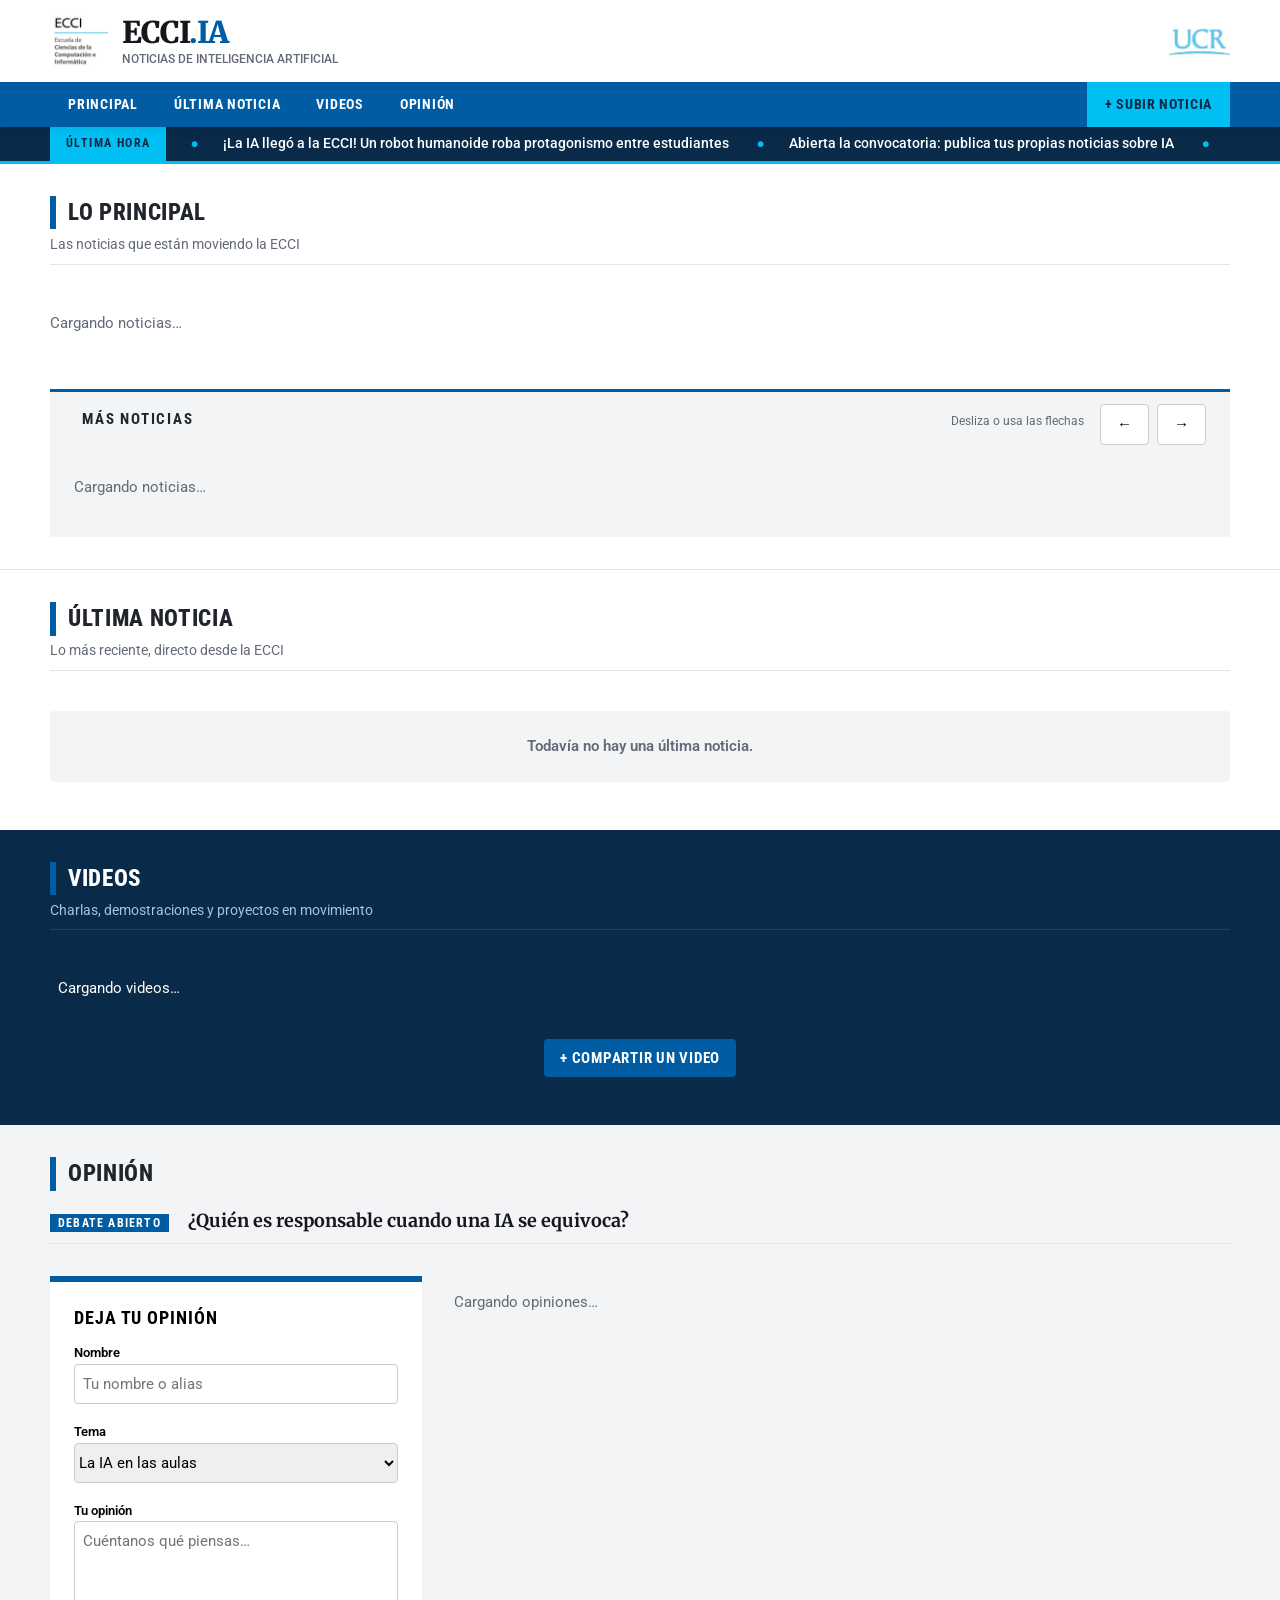
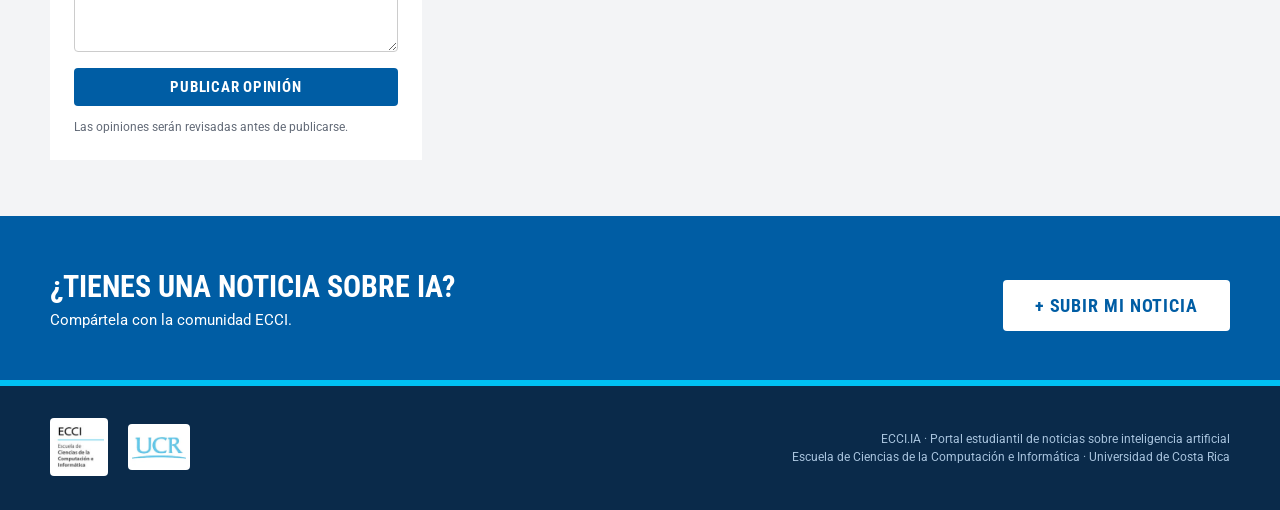
==== commit b72736da: "Diseño w3.ccs" ====
--- a/index.html
+++ b/index.html
@@ -6,52 +6,56 @@
   <title>ECCI Noticias IA | Portal de inteligencia artificial de la ECCI</title>
   <meta name="description" content="Portal de noticias sobre inteligencia artificial de la Escuela de Ciencias de la Computación e Informática (ECCI), UCR.">
   <link rel="preconnect" href="https://i.ytimg.com">
-  <link rel="stylesheet" href="https://fonts.googleapis.com/css2?family=Roboto+Condensed:wght@700&family=Roboto:wght@400;500;700&display=swap">
-  <!-- W3.CSS: casi todo el diseño son clases w3-... (guía: https://www.w3schools.com/w3css/) -->
+  <link rel="stylesheet" href="https://fonts.googleapis.com/css2?family=Roboto+Condensed:wght@700;800&family=Roboto:wght@400;500;700&family=Merriweather:wght@700;900&display=swap">
+  <!-- W3.CSS: columnas, tarjetas, botones y ventanas son clases w3-... (guía: https://www.w3schools.com/w3css/) -->
   <link rel="stylesheet" href="w3.css">
-  <!-- Colores UCR y lo poco que W3.CSS no trae -->
+  <!-- Colores UCR y aspecto de periódico -->
   <link rel="stylesheet" href="ecci.css">
 </head>
 <body>
 
-  <!-- ===== Barra superior ===== -->
-  <header class="w3-top">
-    <div class="w3-bar w3-ucr w3-card">
-      <a href="#inicio" class="w3-bar-item w3-button w3-padding-small" aria-label="ECCI Noticias IA, inicio">
-        <img src="imagenes/logo-ecci-120.jpg" alt="Logo ECCI" class="w3-circle" width="44" height="44" style="vertical-align:middle">
-        <b class="w3-large" style="vertical-align:middle">ECCI<span class="w3-text-celeste">.IA</span></b>
-      </a>
-      <nav aria-label="Secciones">
-        <a href="#principal" class="w3-bar-item w3-button w3-hide-small w3-padding-16">Principal</a>
-        <a href="#ultima" class="w3-bar-item w3-button w3-hide-small w3-padding-16">Última noticia</a>
-        <a href="#videos" class="w3-bar-item w3-button w3-hide-small w3-padding-16">Videos</a>
-        <a href="#opinion" class="w3-bar-item w3-button w3-hide-small w3-padding-16">Opinión</a>
-        <button type="button" data-abrir="subir" class="w3-bar-item w3-button w3-celeste w3-round w3-hide-small" style="margin:10px 8px">+ Subir noticia</button>
-        <button type="button" data-menu class="w3-bar-item w3-button w3-right w3-hide-medium w3-hide-large w3-padding-16" aria-label="Abrir menú">☰</button>
+  <!-- ===== Encabezado: logos + barra de secciones ===== -->
+  <header class="encabezado">
+    <div class="w3-white w3-container">
+      <div class="ancho w3-bar" style="padding:12px 0">
+        <a class="w3-bar-item marca" href="#inicio" aria-label="ECCI Noticias IA, inicio">
+          <img src="imagenes/logo-ecci-120.jpg" alt="Logo ECCI, Escuela de Ciencias de la Computación e Informática" width="58" height="58">
+          <span>
+            <strong>ECCI<span class="w3-text-ucr">.IA</span></strong>
+            <small>Noticias de inteligencia artificial</small>
+          </span>
+        </a>
+        <img src="imagenes/logo-ucr-124.png" alt="Logo Universidad de Costa Rica" class="w3-bar-item w3-right w3-hide-small" style="height:46px;width:auto;padding:0;margin-top:6px">
+      </div>
+    </div>
+
+    <div class="w3-ucr w3-container">
+      <nav class="ancho w3-bar menu mayus" aria-label="Secciones">
+        <a href="#principal" class="w3-bar-item w3-button w3-hover-ucr-oscuro">Principal</a>
+        <a href="#ultima" class="w3-bar-item w3-button w3-hover-ucr-oscuro">Última noticia</a>
+        <a href="#videos" class="w3-bar-item w3-button w3-hover-ucr-oscuro">Videos</a>
+        <a href="#opinion" class="w3-bar-item w3-button w3-hover-ucr-oscuro">Opinión</a>
+        <button type="button" data-abrir="subir" class="w3-bar-item w3-button w3-celeste w3-hover-white w3-right mayus">+ Subir noticia</button>
       </nav>
-      <img src="imagenes/logo-ucr-124.png" alt="Logo Universidad de Costa Rica" class="w3-right w3-hide-small w3-margin-right" width="62" height="46" style="margin-top:6px">
-    </div>
-    <!-- Menú para celular (lo abre el botón ☰) -->
-    <div id="menu-movil" class="w3-bar-block w3-ucr w3-hide w3-hide-large w3-hide-medium">
-      <a href="#principal" class="w3-bar-item w3-button">Principal</a>
-      <a href="#ultima" class="w3-bar-item w3-button">Última noticia</a>
-      <a href="#videos" class="w3-bar-item w3-button">Videos</a>
-      <a href="#opinion" class="w3-bar-item w3-button">Opinión</a>
-      <button type="button" data-abrir="subir" class="w3-bar-item w3-button w3-celeste">+ Subir noticia</button>
     </div>
   </header>
 
-  <!-- ===== Cinta de titulares ===== -->
-  <section id="inicio" class="w3-marino w3-padding cinta" aria-label="Titulares destacados" style="margin-top:72px">
-    <div class="cinta-pista">
-      <span>¡La IA llegó a la ECCI! Un robot humanoide roba protagonismo entre estudiantes</span>
-      <span>Abierta la convocatoria: publica tus propias noticias sobre IA</span>
-      <span>Nuevo ciclo de charlas sobre Big Data y Procesamiento de Lenguaje Natural</span>
-      <span>Estudiantes de la ECCI presentan proyectos de voz y accesibilidad</span>
-      <span aria-hidden="true">¡La IA llegó a la ECCI! Un robot humanoide roba protagonismo entre estudiantes</span>
-      <span aria-hidden="true">Abierta la convocatoria: publica tus propias noticias sobre IA</span>
-      <span aria-hidden="true">Nuevo ciclo de charlas sobre Big Data y Procesamiento de Lenguaje Natural</span>
-      <span aria-hidden="true">Estudiantes de la ECCI presentan proyectos de voz y accesibilidad</span>
+  <!-- ===== Cinta "Última hora" ===== -->
+  <section id="inicio" class="w3-container w3-marino w3-bottombar w3-border-celeste" aria-label="Titulares destacados" style="border-bottom-width:3px!important">
+    <div class="ancho fila-cinta">
+      <span class="w3-celeste mayus">Última hora</span>
+      <div class="cinta" aria-live="off">
+        <div class="cinta-pista">
+          <span>¡La IA llegó a la ECCI! Un robot humanoide roba protagonismo entre estudiantes</span>
+          <span>Abierta la convocatoria: publica tus propias noticias sobre IA</span>
+          <span>Nuevo ciclo de charlas sobre Big Data y Procesamiento de Lenguaje Natural</span>
+          <span>Estudiantes de la ECCI presentan proyectos de voz y accesibilidad</span>
+          <span aria-hidden="true">¡La IA llegó a la ECCI! Un robot humanoide roba protagonismo entre estudiantes</span>
+          <span aria-hidden="true">Abierta la convocatoria: publica tus propias noticias sobre IA</span>
+          <span aria-hidden="true">Nuevo ciclo de charlas sobre Big Data y Procesamiento de Lenguaje Natural</span>
+          <span aria-hidden="true">Estudiantes de la ECCI presentan proyectos de voz y accesibilidad</span>
+        </div>
+      </div>
     </div>
   </section>
 
@@ -60,74 +64,78 @@
     <!-- ===== Lo principal ===== -->
     <section id="principal" class="w3-container w3-padding-32">
       <div class="ancho">
-        <header class="titulo-seccion w3-border-bottom w3-border-ucr w3-margin-bottom">
-          <h2 class="w3-text-ucr w3-xxlarge">Lo principal</h2>
-          <p class="w3-text-grey">Las noticias que están moviendo la ECCI</p>
+        <header class="titulo-seccion w3-border-bottom w3-border-linea w3-margin-bottom">
+          <h2 class="w3-leftbar w3-border-ucr">Lo principal</h2>
+          <p class="w3-text-suave">Las noticias que están moviendo la ECCI</p>
         </header>
 
-        <div class="w3-bar">
-          <h3 class="w3-bar-item w3-padding-small">Más noticias</h3>
-          <button type="button" class="w3-bar-item w3-button w3-right w3-round w3-light-grey w3-margin-left" data-flecha="1" aria-label="Noticias siguientes">→</button>
-          <button type="button" class="w3-bar-item w3-button w3-right w3-round w3-light-grey" data-flecha="-1" aria-label="Noticias anteriores">←</button>
-        </div>
-        <!-- app.js llena este carrusel con las noticias de la base de datos -->
-        <div id="mas-noticias" class="carrusel" tabindex="0" aria-label="Más noticias, desplazamiento horizontal">
-          <p class="w3-text-grey">Cargando noticias…</p>
-        </div>
-
-        <!-- app.js pone aquí 3 noticias al azar -->
-        <div id="principales" class="w3-row-padding w3-section" style="margin:0 -16px">
-          <p class="w3-text-grey w3-padding">Cargando noticias…</p>
-        </div>
+        <!-- app.js pone aquí 3 noticias al azar: una grande a la izquierda y dos al lado -->
+        <div id="principales" class="w3-row" style="margin:24px -16px 32px">
+          <p class="w3-text-suave w3-padding">Cargando noticias…</p>
+        </div>
+
+        <!-- Más noticias: franja gris con desplazamiento horizontal -->
+        <section class="w3-gris-suave w3-topbar w3-border-ucr w3-padding-large" aria-labelledby="mas-noticias-titulo" style="border-top-width:3px!important">
+          <div class="w3-bar w3-margin-bottom">
+            <h3 id="mas-noticias-titulo" class="w3-bar-item w3-padding-small sin-margen mayus" style="letter-spacing:.12em;font-size:1rem">Más noticias</h3>
+            <button type="button" class="w3-bar-item w3-button w3-white w3-border w3-hover-ucr w3-round w3-right" data-flecha="1" aria-label="Noticias siguientes">→</button>
+            <button type="button" class="w3-bar-item w3-button w3-white w3-border w3-hover-ucr w3-round w3-right" data-flecha="-1" aria-label="Noticias anteriores" style="margin-right:8px">←</button>
+            <span class="w3-bar-item w3-right w3-text-suave w3-small w3-hide-small">Desliza o usa las flechas</span>
+          </div>
+          <!-- app.js llena este carrusel con las noticias de la base de datos -->
+          <div id="mas-noticias" class="carrusel" tabindex="0" aria-label="Más noticias, desplazamiento horizontal">
+            <p class="w3-text-suave">Cargando noticias…</p>
+          </div>
+        </section>
       </div>
     </section>
 
     <!-- ===== Última noticia ===== -->
-    <section id="ultima" class="w3-container w3-marino w3-padding-32">
+    <section id="ultima" class="w3-container w3-padding-32 w3-border-top w3-border-linea">
       <div class="ancho">
-        <header class="titulo-seccion w3-margin-bottom">
-          <h2 class="w3-xxlarge">Última noticia</h2>
-          <p class="w3-text-light-grey">Lo más reciente, directo desde la ECCI</p>
+        <header class="titulo-seccion w3-border-bottom w3-border-linea w3-margin-bottom">
+          <h2 class="w3-leftbar w3-border-ucr">Última noticia</h2>
+          <p class="w3-text-suave">Lo más reciente, directo desde la ECCI</p>
         </header>
         <!-- app.js llena esta parte -->
-        <article id="ultima-noticia" class="w3-row-padding" style="margin:0 -16px">
+        <article id="ultima-noticia" class="w3-row" style="margin:24px -16px 0">
           <p class="w3-padding">Cargando…</p>
         </article>
       </div>
     </section>
 
-    <!-- ===== Videos ===== -->
-    <section id="videos" class="w3-container w3-padding-32">
+    <!-- ===== Videos: franja oscura ===== -->
+    <section id="videos" class="w3-container w3-marino w3-padding-32">
       <div class="ancho">
-        <header class="titulo-seccion w3-border-bottom w3-border-ucr w3-margin-bottom">
-          <h2 class="w3-text-ucr w3-xxlarge">Videos</h2>
-          <p class="w3-text-grey">Charlas, demostraciones y proyectos en movimiento</p>
+        <header class="titulo-seccion w3-border-bottom w3-margin-bottom" style="border-color:#1f4468!important">
+          <h2 class="w3-leftbar w3-border-ucr">Videos</h2>
+          <p class="w3-text-azul-claro">Charlas, demostraciones y proyectos en movimiento</p>
         </header>
         <!-- app.js llena esta lista con los videos aprobados -->
-        <div id="lista-videos" class="w3-row-padding" style="margin:0 -16px">
-          <p class="w3-text-grey w3-padding">Cargando videos…</p>
+        <div id="lista-videos" class="w3-row-padding" style="margin:24px -16px 0">
+          <p class="w3-padding">Cargando videos…</p>
         </div>
         <p class="w3-center w3-section">
-          <button type="button" data-abrir="subir-video" class="w3-button w3-ucr w3-round">+ Compartir un video</button>
+          <button type="button" data-abrir="subir-video" class="w3-button w3-ucr w3-hover-ucr-oscuro w3-round mayus">+ Compartir un video</button>
         </p>
       </div>
     </section>
 
     <!-- ===== Opinión ===== -->
-    <section id="opinion" class="w3-container w3-white w3-padding-32">
+    <section id="opinion" class="w3-container w3-gris-suave w3-padding-32">
       <div class="ancho">
-        <header class="titulo-seccion w3-border-bottom w3-border-ucr w3-margin-bottom">
-          <h2 class="w3-text-ucr w3-xxlarge">Opinión</h2>
-          <p>
-            <span class="w3-tag w3-ucr w3-round">Debate abierto</span>
-            <b id="tema-debate" class="w3-large" aria-live="off">¿La IA es aliada o amenaza para la universidad?</b>
+        <header class="titulo-seccion w3-border-bottom w3-border-linea w3-margin-bottom">
+          <h2 class="w3-leftbar w3-border-ucr">Opinión</h2>
+          <p style="margin-top:16px">
+            <span class="w3-tag w3-ucr mayus w3-small" style="letter-spacing:.1em">Debate abierto</span>
+            <span id="tema-debate" class="letra-diario w3-large w3-margin-left" style="display:inline-block;font-weight:700;color:#15171c" aria-live="off">¿La IA es aliada o amenaza para la universidad?</span>
           </p>
         </header>
 
-        <div class="w3-row-padding" style="margin:0 -16px">
-          <div class="w3-third w3-margin-bottom">
-            <form id="form-opinion" class="w3-card w3-round w3-padding w3-light-grey" action="#" method="post">
-              <h3>Deja tu opinión</h3>
+        <div class="w3-row" style="margin:24px -16px 0">
+          <div class="w3-col l4 m12 w3-padding w3-margin-bottom">
+            <form id="form-opinion" class="w3-white w3-topbar w3-border-ucr w3-padding-large" action="#" method="post">
+              <h3 class="mayus w3-large">Deja tu opinión</h3>
               <label for="op-nombre">Nombre</label>
               <input id="op-nombre" name="nombre" type="text" class="w3-input w3-border w3-round w3-margin-bottom" placeholder="Tu nombre o alias" required>
 
@@ -142,45 +150,53 @@
               <label for="op-texto">Tu opinión</label>
               <textarea id="op-texto" name="opinion" rows="5" class="w3-input w3-border w3-round w3-margin-bottom" placeholder="Cuéntanos qué piensas…" required></textarea>
 
-              <button type="submit" class="w3-button w3-ucr w3-round w3-block">Publicar opinión</button>
-              <p class="w3-small w3-text-grey aviso">Las opiniones serán revisadas antes de publicarse.</p>
+              <button type="submit" class="w3-button w3-ucr w3-hover-ucr-oscuro w3-round w3-block mayus">Publicar opinión</button>
+              <p class="w3-small w3-text-suave aviso">Las opiniones serán revisadas antes de publicarse.</p>
             </form>
           </div>
 
           <!-- app.js pone aquí las opiniones aprobadas, con sus «me gusta» y comentarios -->
-          <section id="hilo" class="w3-twothird" aria-label="Opiniones publicadas">
-            <p class="w3-text-grey">Cargando opiniones…</p>
+          <section id="hilo" class="w3-col l8 m12 w3-padding" aria-label="Opiniones publicadas">
+            <p class="w3-text-suave">Cargando opiniones…</p>
           </section>
         </div>
       </div>
     </section>
 
     <!-- ===== Invitación a subir noticias ===== -->
-    <aside id="cta" class="w3-container w3-ucr w3-padding-32 w3-center" aria-labelledby="cta-titulo">
-      <h2 id="cta-titulo">¿Tienes una noticia sobre IA?</h2>
-      <p>Compártela con la comunidad ECCI.</p>
-      <button type="button" data-abrir="subir" class="w3-button w3-white w3-text-ucr w3-round w3-large">+ Subir mi noticia</button>
+    <aside id="cta" class="w3-container w3-ucr w3-padding-48" aria-labelledby="cta-titulo">
+      <div class="ancho w3-row">
+        <div class="w3-col m8">
+          <h2 id="cta-titulo" class="mayus sin-margen" style="font-size:2rem;letter-spacing:0">¿Tienes una noticia sobre IA?</h2>
+          <p class="sin-margen">Compártela con la comunidad ECCI.</p>
+        </div>
+        <div class="w3-col m4 w3-right-align">
+          <button type="button" data-abrir="subir" class="w3-button w3-white w3-text-ucr w3-hover-marino w3-round w3-large mayus w3-margin-top" style="padding:12px 32px">+ Subir mi noticia</button>
+        </div>
+      </div>
     </aside>
 
   </main>
 
   <!-- ===== Pie de página ===== -->
-  <footer class="w3-container w3-marino w3-padding-32 w3-center">
-    <img src="imagenes/logo-ecci-120.jpg" alt="Logo ECCI" class="w3-circle w3-margin-right" width="58" height="58" loading="lazy">
-    <img src="imagenes/logo-ucr-124.png" alt="Logo UCR" width="62" height="46" loading="lazy">
-    <p>ECCI.IA · Portal estudiantil de noticias sobre inteligencia artificial<br>
-      Escuela de Ciencias de la Computación e Informática · Universidad de Costa Rica</p>
+  <footer class="w3-container w3-marino w3-topbar w3-border-celeste w3-padding-32">
+    <div class="ancho w3-row">
+      <div class="w3-col m4">
+        <img src="imagenes/logo-ecci-120.jpg" alt="Logo ECCI" class="w3-white w3-round w3-margin-right" width="58" height="58" style="padding:4px" loading="lazy">
+        <img src="imagenes/logo-ucr-124.png" alt="Logo UCR" class="w3-white w3-round" width="62" height="46" style="padding:4px" loading="lazy">
+      </div>
+      <p class="w3-col m8 w3-right-align w3-text-azul-claro w3-small">ECCI.IA · Portal estudiantil de noticias sobre inteligencia artificial<br>
+        Escuela de Ciencias de la Computación e Informática · Universidad de Costa Rica</p>
+    </div>
   </footer>
 
   <!-- ===== Ventana para subir una noticia (W3 modal) ===== -->
   <div id="subir" class="w3-modal" role="dialog" aria-modal="true" aria-labelledby="subir-titulo">
-    <div class="w3-modal-content w3-card-4 w3-round w3-animate-top" style="max-width:720px">
-      <header class="w3-container w3-ucr">
-        <button type="button" data-cerrar class="w3-button w3-display-topright w3-large" aria-label="Cerrar ventana">×</button>
-        <h2 id="subir-titulo">Sube tu noticia</h2>
-      </header>
-      <div class="w3-container w3-padding">
-        <p>Tu noticia quedará <strong>pendiente de aprobación</strong>. Un moderador la revisará antes de publicarla en el portal.</p>
+    <div class="w3-modal-content w3-card-4 w3-round w3-topbar w3-border-ucr w3-animate-opacity" style="max-width:680px">
+      <div class="w3-container w3-padding-large">
+        <button type="button" data-cerrar class="w3-button w3-display-topright w3-xlarge w3-text-suave w3-round" aria-label="Cerrar ventana">×</button>
+        <h2 id="subir-titulo" class="mayus">Sube tu noticia</h2>
+        <p class="w3-text-suave w3-small">Tu noticia quedará <strong>pendiente de aprobación</strong>. Un moderador la revisará antes de publicarla en el portal.</p>
 
         <form action="#" method="post" enctype="multipart/form-data">
           <div class="w3-row-padding" style="margin:0 -16px">
@@ -216,16 +232,16 @@
           <label for="n-img">Imagen (opcional)</label>
           <input id="n-img" name="imagen" type="file" accept="image/*" class="w3-input w3-border w3-round w3-margin-bottom">
 
-          <p>
-            <label>
+          <p class="w3-small w3-text-suave">
+            <label style="font-weight:400">
               <input type="checkbox" name="acepta" class="w3-check" required>
               Confirmo que la información es veraz y acepto que sea revisada antes de su publicación.
             </label>
           </p>
 
           <div class="botones w3-right-align w3-padding-16">
-            <button type="button" data-cerrar class="w3-button w3-light-grey w3-round">Cancelar</button>
-            <button type="submit" class="w3-button w3-ucr w3-round">Enviar para revisión</button>
+            <button type="button" data-cerrar class="w3-button w3-white w3-border w3-round mayus">Cancelar</button>
+            <button type="submit" class="w3-button w3-ucr w3-hover-ucr-oscuro w3-round mayus">Enviar para revisión</button>
           </div>
         </form>
       </div>
@@ -234,13 +250,11 @@
 
   <!-- ===== Ventana para compartir un video ===== -->
   <div id="subir-video" class="w3-modal" role="dialog" aria-modal="true" aria-labelledby="subir-video-titulo">
-    <div class="w3-modal-content w3-card-4 w3-round w3-animate-top" style="max-width:720px">
-      <header class="w3-container w3-ucr">
-        <button type="button" data-cerrar class="w3-button w3-display-topright w3-large" aria-label="Cerrar ventana">×</button>
-        <h2 id="subir-video-titulo">Comparte un video</h2>
-      </header>
-      <div class="w3-container w3-padding">
-        <p>Sube tu video a <strong>YouTube</strong> (puede ser «No listado») y pega aquí el enlace.
+    <div class="w3-modal-content w3-card-4 w3-round w3-topbar w3-border-ucr w3-animate-opacity" style="max-width:680px">
+      <div class="w3-container w3-padding-large">
+        <button type="button" data-cerrar class="w3-button w3-display-topright w3-xlarge w3-text-suave w3-round" aria-label="Cerrar ventana">×</button>
+        <h2 id="subir-video-titulo" class="mayus">Comparte un video</h2>
+        <p class="w3-text-suave w3-small">Sube tu video a <strong>YouTube</strong> (puede ser «No listado») y pega aquí el enlace.
           Quedará <strong>pendiente de aprobación</strong> hasta que un moderador lo revise.</p>
 
         <form action="#" method="post">
@@ -274,16 +288,16 @@
           <label for="v-desc">Descripción (opcional, máx. 300 caracteres)</label>
           <textarea id="v-desc" name="descripcion" rows="2" maxlength="300" class="w3-input w3-border w3-round w3-margin-bottom"></textarea>
 
-          <p>
-            <label>
+          <p class="w3-small w3-text-suave">
+            <label style="font-weight:400">
               <input type="checkbox" name="acepta" class="w3-check" required>
               Confirmo que tengo permiso para compartir este video y acepto que sea revisado antes de publicarse.
             </label>
           </p>
 
           <div class="botones w3-right-align w3-padding-16">
-            <button type="button" data-cerrar class="w3-button w3-light-grey w3-round">Cancelar</button>
-            <button type="submit" class="w3-button w3-ucr w3-round">Enviar para revisión</button>
+            <button type="button" data-cerrar class="w3-button w3-white w3-border w3-round mayus">Cancelar</button>
+            <button type="submit" class="w3-button w3-ucr w3-hover-ucr-oscuro w3-round mayus">Enviar para revisión</button>
           </div>
         </form>
       </div>
@@ -292,14 +306,14 @@
 
   <!-- ===== Ventana para leer una noticia completa (app.js la llena) ===== -->
   <div id="leer" class="w3-modal" role="dialog" aria-modal="true" aria-labelledby="leer-titulo">
-    <article class="w3-modal-content w3-card-4 w3-round w3-animate-top" style="max-width:800px">
-      <div class="w3-container w3-padding-16">
-        <button type="button" data-cerrar class="w3-button w3-display-topright w3-large" aria-label="Cerrar ventana">×</button>
-        <span id="leer-categoria" class="w3-tag w3-ucr w3-round"></span>
-        <h2 id="leer-titulo"></h2>
-        <p id="leer-meta" class="w3-text-grey"></p>
-        <img id="leer-imagen" class="w3-image w3-round w3-margin-bottom" style="width:100%" alt="" hidden>
-        <div id="leer-texto"></div>
+    <article class="w3-modal-content w3-card-4 w3-round w3-topbar w3-border-ucr w3-animate-opacity" style="max-width:760px">
+      <div class="w3-container w3-padding-large">
+        <button type="button" data-cerrar class="w3-button w3-display-topright w3-xlarge w3-text-suave w3-round" aria-label="Cerrar ventana">×</button>
+        <span id="leer-categoria" class="categoria w3-margin-top"></span>
+        <h2 id="leer-titulo" class="letra-diario" style="font-weight:900;padding-right:40px"></h2>
+        <p id="leer-meta" class="w3-small w3-text-suave"></p>
+        <img id="leer-imagen" class="w3-round w3-margin-bottom" style="width:100%;max-height:380px;object-fit:cover" alt="" hidden>
+        <div id="leer-texto" style="white-space:pre-line;line-height:1.7"></div>
       </div>
     </article>
   </div>
--- a/ecci.css
+++ b/ecci.css
@@ -1,58 +1,125 @@
 /* =========================================================
    ECCI.IA: estilos propios encima de W3.CSS (w3.css)
-   Casi todo el diseño se hace con clases w3-... en el HTML.
-   Aquí solo van los colores de la UCR y lo que W3.CSS no trae.
+   La estructura (columnas, tarjetas, botones, ventanas) usa clases w3-... en el HTML.
+   Aquí van los colores de la UCR y el aspecto de "periódico digital".
    ========================================================= */
 
 /* ---------- Letras ---------- */
-body { font-family: "Roboto", "Segoe UI", Arial, sans-serif; background: #f3f4f6; }
-h1, h2, h3, h4 { font-family: "Roboto Condensed", "Arial Narrow", Arial, sans-serif; font-weight: 700; }
+body { font-family: "Roboto", "Segoe UI", Arial, sans-serif; color: #20242c; background: #fff; }
+.letra-titulo, h1, h2, h3, h4 { font-family: "Roboto Condensed", "Arial Narrow", Arial, sans-serif; font-weight: 800; }
+/* Letra de periódico para los titulares de las noticias */
+.letra-diario { font-family: "Merriweather", Georgia, serif !important; font-weight: 700; }
+.titular-principal { font-size: clamp(1.5rem, 2.6vw, 2.1rem) !important; line-height: 1.2; }
+.titular-lado { font-size: 1.02rem !important; line-height: 1.3; }
+.tarjeta-lado { padding-bottom: 22px; margin-bottom: 22px; }
+/* Botones y etiquetas en MAYÚSCULAS con letra condensada */
+.mayus { font-family: "Roboto Condensed", "Arial Narrow", Arial, sans-serif; font-weight: 700; text-transform: uppercase; letter-spacing: .05em; }
 
 /* ---------- Colores oficiales UCR (manual de identidad visual 2019, pág. 28) ----------
-   Se usan igual que los colores de W3: class="w3-ucr", "w3-text-ucr", etc. */
+   Se usan igual que los colores de W3: class="w3-ucr", "w3-text-ucr", "w3-border-ucr"... */
 .w3-ucr, .w3-hover-ucr:hover { color: #fff !important; background-color: #005da4 !important; }
+.w3-ucr-oscuro, .w3-hover-ucr-oscuro:hover { color: #fff !important; background-color: #00487f !important; }
 .w3-celeste, .w3-hover-celeste:hover { color: #0a2a4a !important; background-color: #00c0f3 !important; }
 .w3-marino, .w3-hover-marino:hover { color: #fff !important; background-color: #0a2a4a !important; }
+.w3-gris-suave { background-color: #f3f4f6 !important; }
 .w3-text-ucr { color: #005da4 !important; }
 .w3-text-celeste { color: #00c0f3 !important; }
+.w3-text-suave { color: #626a77 !important; }
+.w3-text-azul-claro { color: #a9c4de !important; }
 .w3-border-ucr { border-color: #005da4 !important; }
+.w3-border-celeste { border-color: #00c0f3 !important; }
+.w3-border-linea { border-color: #e3e5e8 !important; }
 
 /* Ancho máximo del contenido */
-.ancho { max-width: 1200px; margin: 0 auto; }
+.ancho { max-width: 1180px; margin-left: auto !important; margin-right: auto !important; }
+.sin-margen { margin: 0 !important; }
+html { scroll-behavior: smooth; scroll-padding-top: 150px; }
 
-/* ---------- Cinta de titulares que se mueve ---------- */
-.cinta { overflow: hidden; white-space: nowrap; }
-.cinta-pista { display: inline-block; animation: cinta 45s linear infinite; }
-.cinta-pista span { margin-right: 60px; }
+/* ---------- Encabezado: logos arriba (fijo al bajar) y barra azul de secciones ---------- */
+.encabezado { position: sticky; top: 0; z-index: 50; box-shadow: 0 2px 10px rgba(0, 0, 0, .08); }
+.w3-bar .marca { text-decoration: none; display: flex; align-items: center; gap: 14px; padding: 0; }
+.marca img { object-fit: contain; }
+.marca strong { font: 900 2rem "Merriweather", Georgia, serif; letter-spacing: -.03em; color: #15171c; }
+.marca small { display: block; white-space: nowrap; color: #626a77; font-weight: 500; text-transform: uppercase; font-size: .78rem; }
+.menu .w3-bar-item { padding: 12px 18px; font-size: .9rem; }
+
+/* ---------- Cinta "Última hora" ---------- */
+.fila-cinta { display: flex; align-items: center; }
+.fila-cinta > .w3-celeste { flex: none; padding: 8px 16px; font-size: .78rem; letter-spacing: .12em; }
+.cinta { flex: 1; overflow: hidden; white-space: nowrap; }
+.cinta-pista { display: inline-block; animation: cinta 60s linear infinite; }
+.cinta-pista span { margin-left: 24px; font-weight: 500; font-size: .9rem; }
+.cinta-pista span::before { content: "●"; color: #00c0f3; margin-right: 24px; }
 .cinta:hover .cinta-pista { animation-play-state: paused; }
 @keyframes cinta { to { transform: translateX(-50%); } }
 
-/* ---------- Carrusel horizontal de «Más noticias» ---------- */
-.carrusel { display: flex; gap: 16px; overflow-x: auto; scroll-snap-type: x mandatory; padding: 4px 4px 12px; }
-.carrusel > * { flex: 0 0 230px; scroll-snap-align: start; text-decoration: none; }
+/* ---------- Títulos de sección: barra azul a la izquierda ---------- */
+.titulo-seccion { padding-bottom: 9px; }
+.titulo-seccion h2 { font-size: 1.5rem; text-transform: uppercase; letter-spacing: .03em; padding-left: .8rem; margin: 0; }
+.titulo-seccion p { font-size: .92rem; margin: .3rem 0 0; }
+
+/* ---------- Categoría de una noticia (texto pequeño azul arriba del título) ---------- */
+.categoria { display: block; color: #005da4; font: 800 .78rem "Roboto Condensed", Arial, sans-serif; letter-spacing: .1em; text-transform: uppercase; margin-bottom: .4rem; }
 
 /* ---------- Fotos de las noticias (app.js pone la imagen de fondo) ---------- */
-.foto { height: 190px; background: linear-gradient(135deg, #005da4, #00c0f3) center / cover no-repeat; }
-.foto-mini { height: 120px; }
-.foto-ultima { width: 100%; max-height: 420px; object-fit: cover; }
+/* Sin foto se ve un degradado azul/celeste con rayas */
+.foto { position: relative; height: 190px; border-radius: 4px; overflow: hidden;
+  background: linear-gradient(135deg, #005da4, #00c0f3) center / cover no-repeat; }
+.foto::after { content: ""; position: absolute; inset: 0;
+  background: radial-gradient(circle at 80% 20%, rgba(255,255,255,.3) 0, transparent 40%),
+              repeating-linear-gradient(135deg, rgba(255,255,255,.07) 0 12px, transparent 12px 24px); }
+.foto.con-foto::after { display: none; }
+.foto-b { background-image: linear-gradient(135deg, #0a2a4a, #005da4); }
+.foto-c { background-image: linear-gradient(135deg, #00487f, #00c0f3); }
+.foto-grande { height: auto; aspect-ratio: 16 / 9; }
+.foto-lado { height: 100%; min-height: 230px; }
+.foto-mini { height: 140px; border-radius: 0; }
+
+/* Titulares de las noticias */
+.titular { color: #15171c; text-decoration: none; }
+.titular:hover { color: #005da4; }
+/* Corta el resumen a 2 líneas */
+.dos-lineas { display: -webkit-box; -webkit-line-clamp: 2; -webkit-box-orient: vertical; overflow: hidden; }
+
+/* ---------- Carrusel horizontal de «Más noticias» ---------- */
+.carrusel { display: flex; gap: 16px; overflow-x: auto; scroll-snap-type: x mandatory; scroll-behavior: smooth; padding-bottom: 12px; }
+.carrusel > * { flex: 0 0 270px; scroll-snap-align: start; text-decoration: none; display: flex; flex-direction: column; }
+.carrusel > * > .w3-container { flex: 1; display: flex; flex-direction: column; }
+.carrusel small { margin-top: auto; }
+.carrusel::-webkit-scrollbar { height: 8px; }
+.carrusel::-webkit-scrollbar-thumb { background: #626a77; }
+.carrusel > a:hover { box-shadow: 0 8px 24px rgba(0, 0, 0, .12); }
+.carrusel > a:hover .letra-diario { color: #005da4; }
+
+/* ---------- Última noticia ---------- */
+.foto-ultima { width: 100%; aspect-ratio: 4 / 3; object-fit: cover; border-radius: 4px; display: block; }
+.titular-grande { font: 900 clamp(1.6rem, 3vw, 2.4rem)/1.2 "Merriweather", Georgia, serif; color: #15171c; margin: .2rem 0 1rem; }
 
 /* ---------- Videos 16:9 ---------- */
-.video-marco { width: 100%; aspect-ratio: 16 / 9; border: 0; padding: 0; cursor: pointer;
-  background: #000 center / cover no-repeat; display: block; }
-.video-marco .w3-display-middle { font-size: 40px; opacity: .9; }
+.video-marco { width: 100%; aspect-ratio: 16 / 9; border: 0; padding: 0; cursor: pointer; display: block; border-radius: 4px;
+  background: #0a2a4a center / cover no-repeat; }
+.boton-play { width: 56px; height: 56px; line-height: 56px; font-size: 22px; padding-left: 4px; }
 
-/* ---------- Tema del debate (cambia solo cada 7 s) ---------- */
-#tema-debate { transition: opacity .5s; }
-#tema-debate.saliendo { opacity: 0; }
+/* ---------- Opinión ---------- */
+#tema-debate { transition: opacity .5s ease, transform .5s ease; }
+#tema-debate.saliendo { opacity: 0; transform: translateY(8px); }
+.avatar { width: 46px; height: 46px; line-height: 46px; font-weight: 800; font-size: 1.1rem; flex: none; }
+.opinion { display: flex; gap: 16px; }
+.opinion > div:not(.avatar) { flex: 1; min-width: 0; }
+.pildora { border-radius: 999px !important; padding: 4px 12px !important; font-weight: 600; font-size: .85rem; }
 
 /* ---------- Avisos de formularios ---------- */
 .mensaje:empty { display: none; }
 
+/* Las cajas de texto se ponen azules al escribir */
+.w3-input:focus, .w3-select:focus { outline: none; border-color: #005da4 !important; }
+label { font-weight: 600; font-size: .88rem; }
+
 /* ---------- Animaciones al hacer scroll (las activa animaciones.js) ---------- */
 .barra-progreso {
-  position: fixed; top: 0; left: 0; height: 4px; width: 100%; z-index: 100;
+  position: fixed; top: 0; left: 0; height: 3px; width: 100%; z-index: 100;
   transform-origin: 0 50%; transform: scaleX(0); pointer-events: none;
-  background: linear-gradient(90deg, #00b4d8, #2fa7f7, #04b7fd);
+  background: #00c0f3;
 }
 .anim {
   opacity: 0;
@@ -66,14 +133,32 @@
 .anim-desenfoque { transform: translateY(20px); filter: blur(8px); }
 .anim.visible { opacity: 1; transform: none; filter: none; }
 
+/* ---------- Celular ---------- */
+@media (max-width: 600px) {
+  .marca strong { font-size: 1.5rem; }
+  .marca small { display: none; }
+  .menu .w3-bar-item { padding: 10px 12px; font-size: .8rem; }
+  .fila-cinta > .w3-celeste { padding: 8px; font-size: .7rem; }
+  .foto-lado { min-height: 120px; }
+}
+
 @media (prefers-reduced-motion: reduce) {
+  html { scroll-behavior: auto; }
   .anim, .anim.visible { opacity: 1 !important; transform: none !important; filter: none !important; transition: none !important; }
   .cinta-pista { animation: none; }
   .barra-progreso { display: none; }
 }
 
-/* La barra de arriba es fija: al saltar a una sección, que el título no quede tapado */
-html { scroll-padding-top: 80px; }
-
-/* Quita el margen (W3.CSS no trae esta clase) */
-.sin-margen { margin: 0 !important; }
+/* ---------- Panel de moderación (admin.html): tonos celestes del diseño original ---------- */
+.fondo-panel { background: #f5f9fc; }
+.w3-azul-panel, .w3-hover-azul-panel:hover { color: #fff !important; background-color: #34bbff !important; }
+.w3-text-azul-panel { color: #34bbff !important; font-weight: 700; }
+.w3-text-marino { color: #26507a !important; }
+.w3-border-panel { border-color: #1fb6f0 !important; }
+.letra-georgia { font-family: Georgia, "Times New Roman", serif !important; font-weight: 800; }
+.sombra-panel { box-shadow: 0 6px 24px rgba(10, 37, 64, .10); }
+.marca-panel { text-decoration: none; line-height: 1.1; }
+.marca-panel strong { display: block; font-size: 1.55rem; font-weight: 800; color: #26507a; letter-spacing: -.02em; }
+.marca-panel strong span { color: #1fb6f0; }
+.marca-panel small { color: #5d6b7e; font-size: .72rem; letter-spacing: .04em; text-transform: uppercase; }
+#lista p { white-space: pre-line; overflow-wrap: anywhere; }
